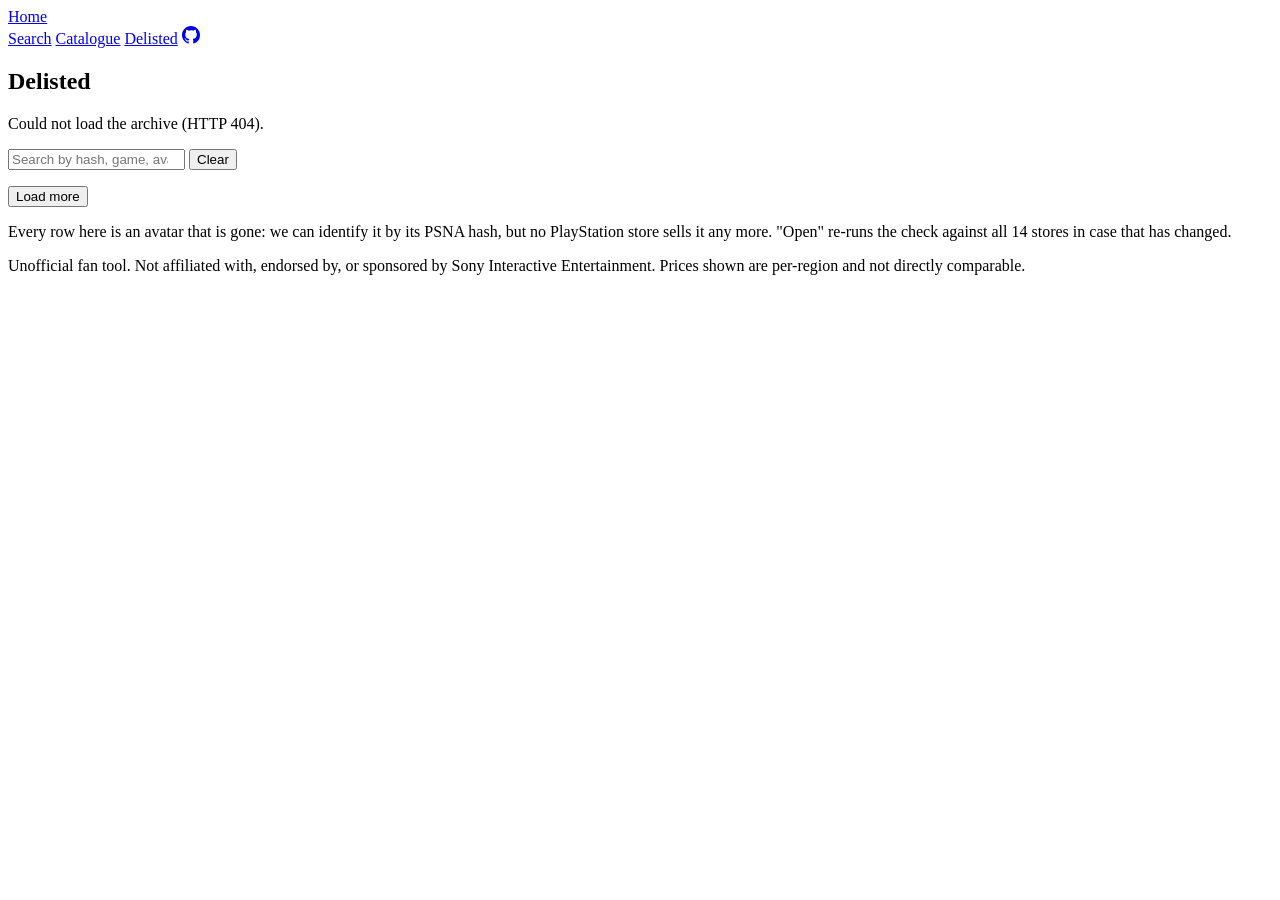
==== site/archive.html @ 4aa4ef2d "Merge branch 'fix/bug-fixes' into main" ====
<!doctype html>
<html lang="en" data-theme="psn">
  <head>
    <meta charset="utf-8" />
    <meta name="viewport" content="width=device-width, initial-scale=1" />
    <title>Delisted avatars — PS3 Avatars</title>
    <meta name="description" content="PSNA hashes that resolve to a product ID but are no longer sold in any PlayStation store." />
    <link rel="preconnect" href="https://store.playstation.com" crossorigin />
    <link rel="preconnect" href="https://commerce1.api.np.km.playstation.net" crossorigin />
    <link rel="dns-prefetch" href="https://apollo2.dl.playstation.net" />
    <link rel="stylesheet" href="styles.css?v=__V__" />
    <link rel="icon" href="data:image/svg+xml,<svg xmlns='http://www.w3.org/2000/svg' viewBox='0 0 100 100'><text y='.9em' font-size='90'>🎮</text></svg>" />
  </head>
  <body class="min-h-dvh bg-base-100 font-sans text-base-content antialiased">
    <header class="sticky top-0 z-30 border-b border-white/5 bg-black/75 backdrop-blur">
      <div class="mx-auto flex max-w-6xl items-center gap-3 px-4 py-2.5">
        <a class="btn btn-ghost btn-sm inline-flex shrink-0 items-center justify-center px-1.5 pt-[3px] font-display text-[11px] leading-none tracking-wide sm:px-3 sm:text-[13px]" href="./">Home</a>
        <nav class="ml-auto flex min-w-0 items-center gap-0.5 overflow-x-auto" aria-label="Sections">

          <a class="btn btn-ghost btn-sm inline-flex shrink-0 items-center justify-center px-1.5 pt-[3px] font-display text-[11px] leading-none tracking-wide sm:px-3 sm:text-[13px]" href="search.html">Search</a>
          <a class="btn btn-ghost btn-sm inline-flex shrink-0 items-center justify-center px-1.5 pt-[3px] font-display text-[11px] leading-none tracking-wide sm:px-3 sm:text-[13px]" href="catalog.html">Catalogue</a>
          <a class="btn btn-ghost btn-sm inline-flex shrink-0 items-center justify-center px-1.5 pt-[3px] font-display text-[11px] leading-none tracking-wide sm:px-3 sm:text-[13px] btn-active" href="archive.html">Delisted</a>
          <a class="btn btn-ghost btn-sm btn-circle" href="https://github.com/virlwing/psn-avatar-cart" target="_blank" rel="noopener noreferrer" aria-label="Source code on GitHub">
            <svg viewBox="0 0 16 16" width="18" height="18" aria-hidden="true"><path fill="currentColor" d="M8 0C3.58 0 0 3.58 0 8c0 3.54 2.29 6.53 5.47 7.59.4.07.55-.17.55-.38 0-.19-.01-.82-.01-1.49-2.01.37-2.53-.49-2.69-.94-.09-.23-.48-.94-.82-1.13-.28-.15-.68-.52-.01-.53.63-.01 1.08.58 1.23.82.72 1.21 1.87.87 2.33.66.07-.52.28-.87.51-1.07-1.78-.2-3.64-.89-3.64-3.95 0-.87.31-1.59.82-2.15-.08-.2-.36-1.02.08-2.12 0 0 .67-.21 2.2.82a7.4 7.4 0 0 1 2-.27c.68 0 1.36.09 2 .27 1.53-1.04 2.2-.82 2.2-.82.44 1.1.16 1.92.08 2.12.51.56.82 1.27.82 2.15 0 3.07-1.87 3.75-3.65 3.95.29.25.54.73.54 1.48 0 1.07-.01 1.93-.01 2.2 0 .21.15.46.55.38A8.01 8.01 0 0 0 16 8c0-4.42-3.58-8-8-8Z"/></svg>
          </a>
        </nav>
      </div>
    </header>

    <main id="app" class="mx-auto flex max-w-6xl flex-col gap-5 px-4 pb-16 pt-8">
      <section class="flex flex-col gap-2">
        <h1 class="font-display text-4xl leading-none">Delisted</h1>
        <p id="lede" class="text-sm text-base-content/65">Loading…</p>
      </section>

      <section class="card border border-white/5 bg-base-200 shadow-xl">
        <div class="card-body gap-3">
          <div class="flex flex-col gap-2 sm:flex-row">
            <input id="q" type="search" placeholder="Search by hash, game, avatar name or SKU…" autocomplete="off" spellcheck="false"
                   class="input input-bordered w-full text-sm" />
            <button id="clear" class="btn btn-ghost" type="button">Clear</button>
          </div>
          <div id="filters" class="flex flex-wrap gap-1" role="group" aria-label="Filter"></div>
          <p id="count" class="text-xs text-base-content/55"></p>
        </div>
      </section>

      <section id="results" class="grid grid-cols-1 gap-3 sm:grid-cols-2 lg:grid-cols-3" aria-live="polite"></section>

      <div class="flex justify-center">
        <button id="more" class="btn btn-ghost hidden" type="button">Load more</button>
      </div>

      <footer class="flex flex-col gap-2 border-t border-white/5 pt-6 text-xs leading-relaxed text-base-content/45">
        <p>
          Every row here is an avatar that is gone: we can identify it by its PSNA hash, but no PlayStation
          store sells it any more. "Open" re-runs the check against all 14 stores in case that has changed.
        </p>
        <p>
          Unofficial fan tool. Not affiliated with, endorsed by, or sponsored by Sony Interactive
          Entertainment. Prices shown are per-region and not directly comparable.
        </p>
      </footer>
    </main>
    <script type="module" src="js/archive.js?v=__V__"></script>
  </body>
</html>
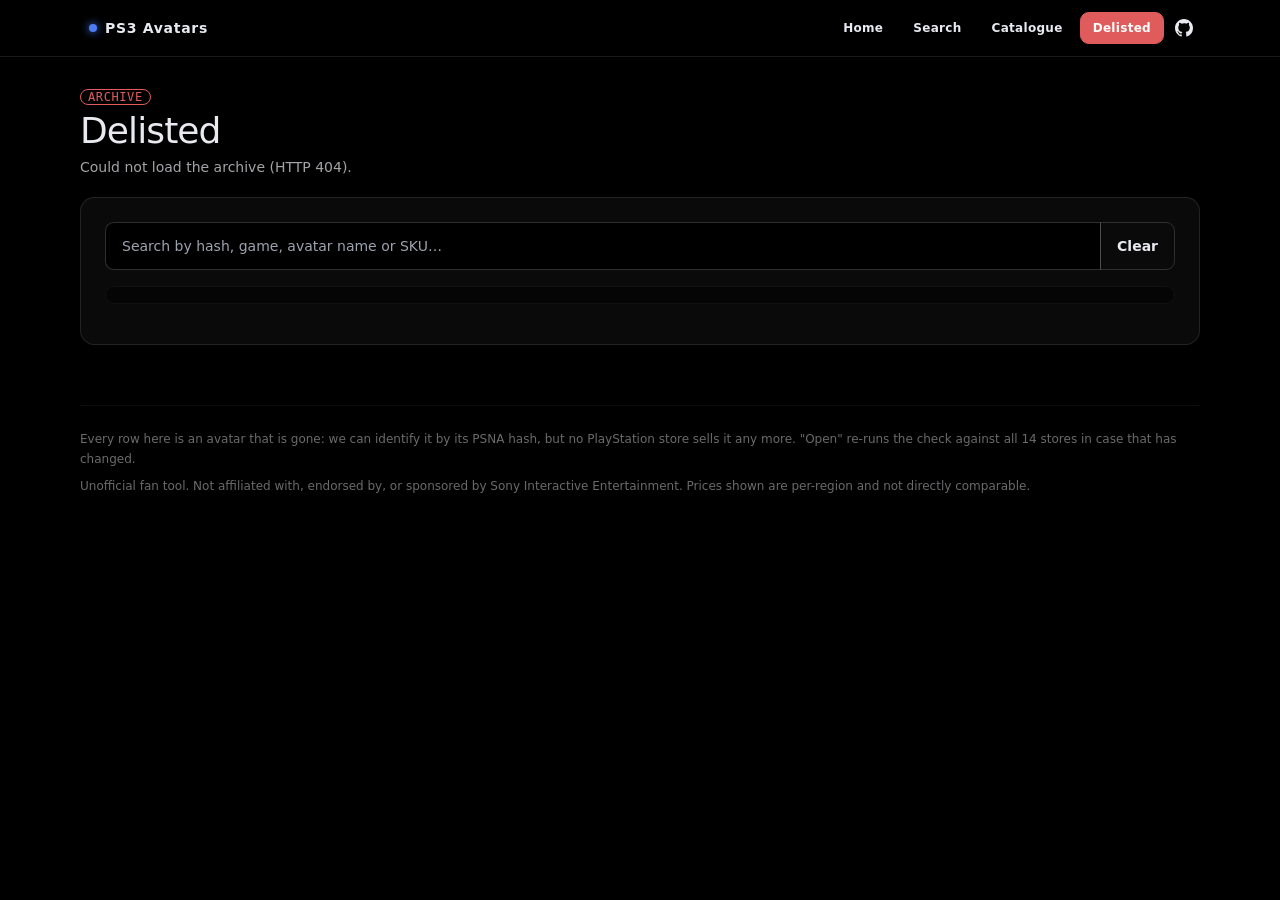
==== commit f29dda83: "Merge branch 'ui/daisyui-revamp' into main" ====
--- a/site/archive.html
+++ b/site/archive.html
@@ -11,15 +11,20 @@
     <link rel="stylesheet" href="styles.css?v=__V__" />
     <link rel="icon" href="data:image/svg+xml,<svg xmlns='http://www.w3.org/2000/svg' viewBox='0 0 100 100'><text y='.9em' font-size='90'>🎮</text></svg>" />
   </head>
-  <body class="min-h-dvh bg-base-100 font-sans text-base-content antialiased">
-    <header class="sticky top-0 z-30 border-b border-white/5 bg-black/75 backdrop-blur">
-      <div class="mx-auto flex max-w-6xl items-center gap-3 px-4 py-2.5">
-        <a class="btn btn-ghost btn-sm inline-flex shrink-0 items-center justify-center px-1.5 pt-[3px] font-display text-[11px] leading-none tracking-wide sm:px-3 sm:text-[13px]" href="./">Home</a>
-        <nav class="ml-auto flex min-w-0 items-center gap-0.5 overflow-x-auto" aria-label="Sections">
-
-          <a class="btn btn-ghost btn-sm inline-flex shrink-0 items-center justify-center px-1.5 pt-[3px] font-display text-[11px] leading-none tracking-wide sm:px-3 sm:text-[13px]" href="search.html">Search</a>
-          <a class="btn btn-ghost btn-sm inline-flex shrink-0 items-center justify-center px-1.5 pt-[3px] font-display text-[11px] leading-none tracking-wide sm:px-3 sm:text-[13px]" href="catalog.html">Catalogue</a>
-          <a class="btn btn-ghost btn-sm inline-flex shrink-0 items-center justify-center px-1.5 pt-[3px] font-display text-[11px] leading-none tracking-wide sm:px-3 sm:text-[13px] btn-active" href="archive.html">Delisted</a>
+  <body class="min-h-dvh bg-base-100 font-sans text-base-content antialiased selection:bg-primary/30 selection:text-white">
+    <header class="sticky top-0 z-30 border-b border-white/10 bg-base-100/80 backdrop-blur-md">
+      <div class="navbar mx-auto min-h-14 max-w-6xl px-4">
+        <div class="navbar-start gap-2">
+          <a class="btn btn-ghost btn-sm gap-2 px-2 font-display text-xs tracking-wider sm:text-sm" href="./">
+            <span class="inline-block h-2 w-2 rounded-full bg-primary shadow-[0_0_8px_#4b7bf5]"></span>
+            PS3 Avatars
+          </a>
+        </div>
+        <nav class="navbar-end gap-1" aria-label="Sections">
+          <a class="btn btn-ghost btn-sm font-display text-[11px] tracking-wide sm:text-xs" href="./">Home</a>
+          <a class="btn btn-ghost btn-sm font-display text-[11px] tracking-wide sm:text-xs" href="search.html">Search</a>
+          <a class="btn btn-ghost btn-sm font-display text-[11px] tracking-wide sm:text-xs" href="catalog.html">Catalogue</a>
+          <a class="btn btn-error btn-sm font-display text-[11px] tracking-wide sm:text-xs" href="archive.html">Delisted</a>
           <a class="btn btn-ghost btn-sm btn-circle" href="https://github.com/virlwing/psn-avatar-cart" target="_blank" rel="noopener noreferrer" aria-label="Source code on GitHub">
             <svg viewBox="0 0 16 16" width="18" height="18" aria-hidden="true"><path fill="currentColor" d="M8 0C3.58 0 0 3.58 0 8c0 3.54 2.29 6.53 5.47 7.59.4.07.55-.17.55-.38 0-.19-.01-.82-.01-1.49-2.01.37-2.53-.49-2.69-.94-.09-.23-.48-.94-.82-1.13-.28-.15-.68-.52-.01-.53.63-.01 1.08.58 1.23.82.72 1.21 1.87.87 2.33.66.07-.52.28-.87.51-1.07-1.78-.2-3.64-.89-3.64-3.95 0-.87.31-1.59.82-2.15-.08-.2-.36-1.02.08-2.12 0 0 .67-.21 2.2.82a7.4 7.4 0 0 1 2-.27c.68 0 1.36.09 2 .27 1.53-1.04 2.2-.82 2.2-.82.44 1.1.16 1.92.08 2.12.51.56.82 1.27.82 2.15 0 3.07-1.87 3.75-3.65 3.95.29.25.54.73.54 1.48 0 1.07-.01 1.93-.01 2.2 0 .21.15.46.55.38A8.01 8.01 0 0 0 16 8c0-4.42-3.58-8-8-8Z"/></svg>
           </a>
@@ -29,26 +34,27 @@
 
     <main id="app" class="mx-auto flex max-w-6xl flex-col gap-5 px-4 pb-16 pt-8">
       <section class="flex flex-col gap-2">
-        <h1 class="font-display text-4xl leading-none">Delisted</h1>
-        <p id="lede" class="text-sm text-base-content/65">Loading…</p>
+        <span class="badge badge-error badge-outline badge-sm w-fit font-mono uppercase tracking-wider">Archive</span>
+        <h1 class="font-display text-4xl leading-none tracking-tight">Delisted</h1>
+        <p id="lede" class="text-sm text-base-content/70">Loading…</p>
       </section>
 
-      <section class="card border border-white/5 bg-base-200 shadow-xl">
-        <div class="card-body gap-3">
-          <div class="flex flex-col gap-2 sm:flex-row">
+      <section class="card border border-white/10 bg-base-200 shadow-2xl">
+        <div class="card-body gap-4 p-5 sm:p-6">
+          <div class="join w-full">
             <input id="q" type="search" placeholder="Search by hash, game, avatar name or SKU…" autocomplete="off" spellcheck="false"
-                   class="input input-bordered w-full text-sm" />
-            <button id="clear" class="btn btn-ghost" type="button">Clear</button>
+                   class="input input-bordered join-item w-full bg-base-100 text-sm focus:input-primary" />
+            <button id="clear" class="btn btn-outline join-item border-white/15" type="button">Clear</button>
           </div>
-          <div id="filters" class="flex flex-wrap gap-1" role="group" aria-label="Filter"></div>
-          <p id="count" class="text-xs text-base-content/55"></p>
+          <div id="filters" class="flex flex-wrap gap-1.5 rounded-box border border-white/5 bg-base-100/50 p-2" role="group" aria-label="Filter"></div>
+          <p id="count" class="text-xs font-mono text-base-content/60"></p>
         </div>
       </section>
 
       <section id="results" class="grid grid-cols-1 gap-3 sm:grid-cols-2 lg:grid-cols-3" aria-live="polite"></section>
 
       <div class="flex justify-center">
-        <button id="more" class="btn btn-ghost hidden" type="button">Load more</button>
+        <button id="more" class="btn btn-outline btn-primary btn-sm hidden" type="button">Load more</button>
       </div>
 
       <footer class="flex flex-col gap-2 border-t border-white/5 pt-6 text-xs leading-relaxed text-base-content/45">
--- a/site/styles.css
+++ b/site/styles.css
@@ -0,0 +1,3 @@
+@font-face{font-family:Homoarakhn;src:url(fonts/homoarakhn.ttf) format("truetype");font-weight:400;font-style:normal;font-display:swap}@font-face{font-family:Orbitron;src:url(fonts/orbitron.woff2) format("woff2");font-weight:400 900;font-style:normal;font-display:swap}*,:after,:before{--tw-border-spacing-x:0;--tw-border-spacing-y:0;--tw-translate-x:0;--tw-translate-y:0;--tw-rotate:0;--tw-skew-x:0;--tw-skew-y:0;--tw-scale-x:1;--tw-scale-y:1;--tw-pan-x: ;--tw-pan-y: ;--tw-pinch-zoom: ;--tw-scroll-snap-strictness:proximity;--tw-gradient-from-position: ;--tw-gradient-via-position: ;--tw-gradient-to-position: ;--tw-ordinal: ;--tw-slashed-zero: ;--tw-numeric-figure: ;--tw-numeric-spacing: ;--tw-numeric-fraction: ;--tw-ring-inset: ;--tw-ring-offset-width:0px;--tw-ring-offset-color:#fff;--tw-ring-color:rgba(59,130,246,.5);--tw-ring-offset-shadow:0 0 #0000;--tw-ring-shadow:0 0 #0000;--tw-shadow:0 0 #0000;--tw-shadow-colored:0 0 #0000;--tw-blur: ;--tw-brightness: ;--tw-contrast: ;--tw-grayscale: ;--tw-hue-rotate: ;--tw-invert: ;--tw-saturate: ;--tw-sepia: ;--tw-drop-shadow: ;--tw-backdrop-blur: ;--tw-backdrop-brightness: ;--tw-backdrop-contrast: ;--tw-backdrop-grayscale: ;--tw-backdrop-hue-rotate: ;--tw-backdrop-invert: ;--tw-backdrop-opacity: ;--tw-backdrop-saturate: ;--tw-backdrop-sepia: ;--tw-contain-size: ;--tw-contain-layout: ;--tw-contain-paint: ;--tw-contain-style: }::backdrop{--tw-border-spacing-x:0;--tw-border-spacing-y:0;--tw-translate-x:0;--tw-translate-y:0;--tw-rotate:0;--tw-skew-x:0;--tw-skew-y:0;--tw-scale-x:1;--tw-scale-y:1;--tw-pan-x: ;--tw-pan-y: ;--tw-pinch-zoom: ;--tw-scroll-snap-strictness:proximity;--tw-gradient-from-position: ;--tw-gradient-via-position: ;--tw-gradient-to-position: ;--tw-ordinal: ;--tw-slashed-zero: ;--tw-numeric-figure: ;--tw-numeric-spacing: ;--tw-numeric-fraction: ;--tw-ring-inset: ;--tw-ring-offset-width:0px;--tw-ring-offset-color:#fff;--tw-ring-color:rgba(59,130,246,.5);--tw-ring-offset-shadow:0 0 #0000;--tw-ring-shadow:0 0 #0000;--tw-shadow:0 0 #0000;--tw-shadow-colored:0 0 #0000;--tw-blur: ;--tw-brightness: ;--tw-contrast: ;--tw-grayscale: ;--tw-hue-rotate: ;--tw-invert: ;--tw-saturate: ;--tw-sepia: ;--tw-drop-shadow: ;--tw-backdrop-blur: ;--tw-backdrop-brightness: ;--tw-backdrop-contrast: ;--tw-backdrop-grayscale: ;--tw-backdrop-hue-rotate: ;--tw-backdrop-invert: ;--tw-backdrop-opacity: ;--tw-backdrop-saturate: ;--tw-backdrop-sepia: ;--tw-contain-size: ;--tw-contain-layout: ;--tw-contain-paint: ;--tw-contain-style: }
+
+/*! tailwindcss v3.4.19 | MIT License | https://tailwindcss.com*/*,:after,:before{box-sizing:border-box;border:0 solid #e5e7eb}:after,:before{--tw-content:""}:host,html{line-height:1.5;-webkit-text-size-adjust:100%;-moz-tab-size:4;-o-tab-size:4;tab-size:4;font-family:-apple-system,BlinkMacSystemFont,Segoe UI,system-ui,sans-serif;font-feature-settings:normal;font-variation-settings:normal;-webkit-tap-highlight-color:transparent}body{margin:0;line-height:inherit}hr{height:0;color:inherit;border-top-width:1px}abbr:where([title]){-webkit-text-decoration:underline dotted;text-decoration:underline dotted}h1,h2,h3,h4,h5,h6{font-size:inherit;font-weight:inherit}a{color:inherit;text-decoration:inherit}b,strong{font-weight:bolder}code,kbd,pre,samp{font-family:ui-monospace,SF Mono,Menlo,Consolas,monospace;font-feature-settings:normal;font-variation-settings:normal;font-size:1em}small{font-size:80%}sub,sup{font-size:75%;line-height:0;position:relative;vertical-align:baseline}sub{bottom:-.25em}sup{top:-.5em}table{text-indent:0;border-color:inherit;border-collapse:collapse}button,input,optgroup,select,textarea{font-family:inherit;font-feature-settings:inherit;font-variation-settings:inherit;font-size:100%;font-weight:inherit;line-height:inherit;letter-spacing:inherit;color:inherit;margin:0;padding:0}button,select{text-transform:none}button,input:where([type=button]),input:where([type=reset]),input:where([type=submit]){-webkit-appearance:button;background-color:transparent;background-image:none}:-moz-focusring{outline:auto}:-moz-ui-invalid{box-shadow:none}progress{vertical-align:baseline}::-webkit-inner-spin-button,::-webkit-outer-spin-button{height:auto}[type=search]{-webkit-appearance:textfield;outline-offset:-2px}::-webkit-search-decoration{-webkit-appearance:none}::-webkit-file-upload-button{-webkit-appearance:button;font:inherit}summary{display:list-item}blockquote,dd,dl,figure,h1,h2,h3,h4,h5,h6,hr,p,pre{margin:0}fieldset{margin:0}fieldset,legend{padding:0}menu,ol,ul{list-style:none;margin:0;padding:0}dialog{padding:0}textarea{resize:vertical}input::-moz-placeholder,textarea::-moz-placeholder{opacity:1;color:#9ca3af}input::placeholder,textarea::placeholder{opacity:1;color:#9ca3af}[role=button],button{cursor:pointer}:disabled{cursor:default}audio,canvas,embed,iframe,img,object,svg,video{display:block;vertical-align:middle}img,video{max-width:100%;height:auto}[hidden]:where(:not([hidden=until-found])){display:none}:root,[data-theme]{background-color:var(--fallback-b1,oklch(var(--b1)/1));color:var(--fallback-bc,oklch(var(--bc)/1))}@supports not (color:oklch(0% 0 0)){:root{color-scheme:light;--fallback-p:#491eff;--fallback-pc:#d4dbff;--fallback-s:#ff41c7;--fallback-sc:#fff9fc;--fallback-a:#00cfbd;--fallback-ac:#00100d;--fallback-n:#2b3440;--fallback-nc:#d7dde4;--fallback-b1:#fff;--fallback-b2:#e5e6e6;--fallback-b3:#e5e6e6;--fallback-bc:#1f2937;--fallback-in:#00b3f0;--fallback-inc:#000;--fallback-su:#00ca92;--fallback-suc:#000;--fallback-wa:#ffc22d;--fallback-wac:#000;--fallback-er:#ff6f70;--fallback-erc:#000}@media (prefers-color-scheme:dark){:root{color-scheme:dark;--fallback-p:#7582ff;--fallback-pc:#050617;--fallback-s:#ff71cf;--fallback-sc:#190211;--fallback-a:#00c7b5;--fallback-ac:#000e0c;--fallback-n:#2a323c;--fallback-nc:#a6adbb;--fallback-b1:#1d232a;--fallback-b2:#191e24;--fallback-b3:#15191e;--fallback-bc:#a6adbb;--fallback-in:#00b3f0;--fallback-inc:#000;--fallback-su:#00ca92;--fallback-suc:#000;--fallback-wa:#ffc22d;--fallback-wac:#000;--fallback-er:#ff6f70;--fallback-erc:#000}}}html{-webkit-tap-highlight-color:transparent}*{scrollbar-color:color-mix(in oklch,currentColor 35%,transparent) transparent}:hover{scrollbar-color:color-mix(in oklch,currentColor 60%,transparent) transparent}:root{color-scheme:dark;--animation-input:.2s;--btn-focus-scale:0.95;--tab-border:1px;--b1:0% 0 0;--b2:14.5249% 0.002132 286.13134;--b3:20.0874% 0.008119 274.502992;--bc:93.7243% 0.008351 271.325306;--p:61.4284% 0.190243 265.088087;--pc:100% 0 0;--s:75.6085% 0.134728 76.325905;--sc:18.8596% 0.027762 79.799161;--a:72.3152% 0.1429 265.380966;--ac:13.4851% 0.019297 264.32384;--n:21.5013% 0.016051 273.989794;--nc:84.2304% 0.015873 269.958049;--in:61.4284% 0.190243 265.088087;--inc:100% 0 0;--su:80.0349% 0.18206 151.711031;--suc:17.621% 0.033579 154.804385;--wa:75.6085% 0.134728 76.325905;--wac:18.8596% 0.027762 79.799161;--er:64.3645% 0.165614 22.920631;--erc:100% 0 0;--rounded-box:0.9rem;--rounded-btn:0.55rem;--rounded-badge:999px;--animation-btn:0.15s;--btn-text-case:none;--border-btn:1px;--tab-radius:0.5rem}.container{width:100%}@media (min-width:640px){.container{max-width:640px}}@media (min-width:768px){.container{max-width:768px}}@media (min-width:1024px){.container{max-width:1024px}}@media (min-width:1280px){.container{max-width:1280px}}@media (min-width:1536px){.container{max-width:1536px}}.alert{display:grid;width:100%;grid-auto-flow:row;align-content:flex-start;align-items:center;justify-items:center;gap:1rem;text-align:center;border-radius:var(--rounded-box,1rem);border-width:1px;--tw-border-opacity:1;border-color:var(--fallback-b2,oklch(var(--b2)/var(--tw-border-opacity)));padding:1rem;--tw-text-opacity:1;color:var(--fallback-bc,oklch(var(--bc)/var(--tw-text-opacity)));--alert-bg:var(--fallback-b2,oklch(var(--b2)/1));--alert-bg-mix:var(--fallback-b1,oklch(var(--b1)/1));background-color:var(--alert-bg)}@media (min-width:640px){.alert{grid-auto-flow:column;grid-template-columns:auto minmax(auto,1fr);justify-items:start;text-align:start}}.avatar{position:relative;display:inline-flex}.avatar>div{display:block;aspect-ratio:1/1;overflow:hidden}.avatar img{height:100%;width:100%;-o-object-fit:cover;object-fit:cover}.avatar.placeholder>div{display:flex;align-items:center;justify-content:center}.badge{display:inline-flex;align-items:center;justify-content:center;transition-property:color,background-color,border-color,text-decoration-color,fill,stroke,opacity,box-shadow,transform,filter,-webkit-backdrop-filter;transition-property:color,background-color,border-color,text-decoration-color,fill,stroke,opacity,box-shadow,transform,filter,backdrop-filter;transition-property:color,background-color,border-color,text-decoration-color,fill,stroke,opacity,box-shadow,transform,filter,backdrop-filter,-webkit-backdrop-filter;transition-timing-function:cubic-bezier(.4,0,.2,1);transition-timing-function:cubic-bezier(0,0,.2,1);transition-duration:.2s;height:1.25rem;font-size:.875rem;line-height:1.25rem;width:-moz-fit-content;width:fit-content;padding-left:.563rem;padding-right:.563rem;border-radius:var(--rounded-badge,1.9rem);border-width:1px;--tw-border-opacity:1;border-color:var(--fallback-b2,oklch(var(--b2)/var(--tw-border-opacity)));--tw-bg-opacity:1;background-color:var(--fallback-b1,oklch(var(--b1)/var(--tw-bg-opacity)));--tw-text-opacity:1;color:var(--fallback-bc,oklch(var(--bc)/var(--tw-text-opacity)))}@media (hover:hover){.link-hover:hover{text-decoration-line:underline}.label a:hover{--tw-text-opacity:1;color:var(--fallback-bc,oklch(var(--bc)/var(--tw-text-opacity)))}.table tr.hover:hover,.table tr.hover:nth-child(2n):hover{--tw-bg-opacity:1;background-color:var(--fallback-b2,oklch(var(--b2)/var(--tw-bg-opacity)))}.table-zebra tr.hover:hover,.table-zebra tr.hover:nth-child(2n):hover{--tw-bg-opacity:1;background-color:var(--fallback-b3,oklch(var(--b3)/var(--tw-bg-opacity)))}}.btn{display:inline-flex;height:3rem;min-height:3rem;flex-shrink:0;cursor:pointer;-webkit-user-select:none;-moz-user-select:none;user-select:none;flex-wrap:wrap;align-items:center;justify-content:center;border-radius:var(--rounded-btn,.5rem);border-color:transparent;border-color:oklch(var(--btn-color,var(--b2))/var(--tw-border-opacity));padding-left:1rem;padding-right:1rem;text-align:center;font-size:.875rem;line-height:1em;gap:.5rem;font-weight:600;text-decoration-line:none;transition-duration:.2s;transition-timing-function:cubic-bezier(0,0,.2,1);border-width:var(--border-btn,1px);transition-property:color,background-color,border-color,opacity,box-shadow,transform;--tw-text-opacity:1;color:var(--fallback-bc,oklch(var(--bc)/var(--tw-text-opacity)));--tw-shadow:0 1px 2px 0 rgba(0,0,0,.05);--tw-shadow-colored:0 1px 2px 0 var(--tw-shadow-color);box-shadow:var(--tw-ring-offset-shadow,0 0 #0000),var(--tw-ring-shadow,0 0 #0000),var(--tw-shadow);outline-color:var(--fallback-bc,oklch(var(--bc)/1));background-color:oklch(var(--btn-color,var(--b2))/var(--tw-bg-opacity));--tw-bg-opacity:1;--tw-border-opacity:1}.btn-disabled,.btn:disabled,.btn[disabled]{pointer-events:none}.btn-circle{height:3rem;width:3rem;border-radius:9999px;padding:0}:where(.btn:is(input[type=checkbox])),:where(.btn:is(input[type=radio])){width:auto;-webkit-appearance:none;-moz-appearance:none;appearance:none}.btn:is(input[type=checkbox]):after,.btn:is(input[type=radio]):after{--tw-content:attr(aria-label);content:var(--tw-content)}.card{position:relative;display:flex;flex-direction:column;border-radius:var(--rounded-box,1rem)}.card:focus{outline:2px solid transparent;outline-offset:2px}.card-body{display:flex;flex:1 1 auto;flex-direction:column;padding:var(--padding-card,2rem);gap:.5rem}.card-body :where(p){flex-grow:1}.card-actions{display:flex;flex-wrap:wrap;align-items:flex-start;gap:.5rem}.card figure{display:flex;align-items:center;justify-content:center}.card.image-full{display:grid}.card.image-full:before{position:relative;content:"";z-index:10;border-radius:var(--rounded-box,1rem);--tw-bg-opacity:1;background-color:var(--fallback-n,oklch(var(--n)/var(--tw-bg-opacity)));opacity:.75}.card.image-full:before,.card.image-full>*{grid-column-start:1;grid-row-start:1}.card.image-full>figure img{height:100%;-o-object-fit:cover;object-fit:cover}.card.image-full>.card-body{position:relative;z-index:20;--tw-text-opacity:1;color:var(--fallback-nc,oklch(var(--nc)/var(--tw-text-opacity)))}:root .countdown{line-height:1em}.countdown{display:inline-flex}.countdown>*{height:1em;display:inline-block;overflow-y:hidden}.countdown>:before{position:relative;content:"00\A 01\A 02\A 03\A 04\A 05\A 06\A 07\A 08\A 09\A 10\A 11\A 12\A 13\A 14\A 15\A 16\A 17\A 18\A 19\A 20\A 21\A 22\A 23\A 24\A 25\A 26\A 27\A 28\A 29\A 30\A 31\A 32\A 33\A 34\A 35\A 36\A 37\A 38\A 39\A 40\A 41\A 42\A 43\A 44\A 45\A 46\A 47\A 48\A 49\A 50\A 51\A 52\A 53\A 54\A 55\A 56\A 57\A 58\A 59\A 60\A 61\A 62\A 63\A 64\A 65\A 66\A 67\A 68\A 69\A 70\A 71\A 72\A 73\A 74\A 75\A 76\A 77\A 78\A 79\A 80\A 81\A 82\A 83\A 84\A 85\A 86\A 87\A 88\A 89\A 90\A 91\A 92\A 93\A 94\A 95\A 96\A 97\A 98\A 99\A";white-space:pre;top:calc(var(--value)*-1em);text-align:center;transition:all 1s cubic-bezier(1,0,0,1)}.divider{display:flex;flex-direction:row;align-items:center;align-self:stretch;margin-top:1rem;margin-bottom:1rem;height:1rem;white-space:nowrap}.divider:after,.divider:before{height:.125rem;width:100%;flex-grow:1;--tw-content:"";content:var(--tw-content);background-color:var(--fallback-bc,oklch(var(--bc)/.1))}@media (hover:hover){.btm-nav>.disabled:hover,.btm-nav>[disabled]:hover{pointer-events:none;--tw-border-opacity:0;background-color:var(--fallback-n,oklch(var(--n)/var(--tw-bg-opacity)));--tw-bg-opacity:0.1;color:var(--fallback-bc,oklch(var(--bc)/var(--tw-text-opacity)));--tw-text-opacity:0.2}.btn:hover{--tw-border-opacity:1;border-color:var(--fallback-b3,oklch(var(--b3)/var(--tw-border-opacity)));--tw-bg-opacity:1;background-color:var(--fallback-b3,oklch(var(--b3)/var(--tw-bg-opacity)))}@supports (color:color-mix(in oklab,black,black)){.btn:hover{background-color:color-mix(in oklab,oklch(var(--btn-color,var(--b2))/var(--tw-bg-opacity,1)) 90%,#000);border-color:color-mix(in oklab,oklch(var(--btn-color,var(--b2))/var(--tw-border-opacity,1)) 90%,#000)}}@supports not (color:oklch(0% 0 0)){.btn:hover{background-color:var(--btn-color,var(--fallback-b2));border-color:var(--btn-color,var(--fallback-b2))}}.btn.glass:hover{--glass-opacity:25%;--glass-border-opacity:15%}.btn-ghost:hover{border-color:transparent}@supports (color:oklch(0% 0 0)){.btn-ghost:hover{background-color:var(--fallback-bc,oklch(var(--bc)/.2))}}.btn-outline:hover{--tw-border-opacity:1;border-color:var(--fallback-bc,oklch(var(--bc)/var(--tw-border-opacity)));--tw-bg-opacity:1;background-color:var(--fallback-bc,oklch(var(--bc)/var(--tw-bg-opacity)));--tw-text-opacity:1;color:var(--fallback-b1,oklch(var(--b1)/var(--tw-text-opacity)))}.btn-outline.btn-primary:hover{--tw-text-opacity:1;color:var(--fallback-pc,oklch(var(--pc)/var(--tw-text-opacity)))}@supports (color:color-mix(in oklab,black,black)){.btn-outline.btn-primary:hover{background-color:color-mix(in oklab,var(--fallback-p,oklch(var(--p)/1)) 90%,#000);border-color:color-mix(in oklab,var(--fallback-p,oklch(var(--p)/1)) 90%,#000)}}.btn-outline.btn-secondary:hover{--tw-text-opacity:1;color:var(--fallback-sc,oklch(var(--sc)/var(--tw-text-opacity)))}@supports (color:color-mix(in oklab,black,black)){.btn-outline.btn-secondary:hover{background-color:color-mix(in oklab,var(--fallback-s,oklch(var(--s)/1)) 90%,#000);border-color:color-mix(in oklab,var(--fallback-s,oklch(var(--s)/1)) 90%,#000)}}.btn-outline.btn-accent:hover{--tw-text-opacity:1;color:var(--fallback-ac,oklch(var(--ac)/var(--tw-text-opacity)))}@supports (color:color-mix(in oklab,black,black)){.btn-outline.btn-accent:hover{background-color:color-mix(in oklab,var(--fallback-a,oklch(var(--a)/1)) 90%,#000);border-color:color-mix(in oklab,var(--fallback-a,oklch(var(--a)/1)) 90%,#000)}}.btn-outline.btn-success:hover{--tw-text-opacity:1;color:var(--fallback-suc,oklch(var(--suc)/var(--tw-text-opacity)))}@supports (color:color-mix(in oklab,black,black)){.btn-outline.btn-success:hover{background-color:color-mix(in oklab,var(--fallback-su,oklch(var(--su)/1)) 90%,#000);border-color:color-mix(in oklab,var(--fallback-su,oklch(var(--su)/1)) 90%,#000)}}.btn-outline.btn-info:hover{--tw-text-opacity:1;color:var(--fallback-inc,oklch(var(--inc)/var(--tw-text-opacity)))}@supports (color:color-mix(in oklab,black,black)){.btn-outline.btn-info:hover{background-color:color-mix(in oklab,var(--fallback-in,oklch(var(--in)/1)) 90%,#000);border-color:color-mix(in oklab,var(--fallback-in,oklch(var(--in)/1)) 90%,#000)}}.btn-outline.btn-warning:hover{--tw-text-opacity:1;color:var(--fallback-wac,oklch(var(--wac)/var(--tw-text-opacity)))}@supports (color:color-mix(in oklab,black,black)){.btn-outline.btn-warning:hover{background-color:color-mix(in oklab,var(--fallback-wa,oklch(var(--wa)/1)) 90%,#000);border-color:color-mix(in oklab,var(--fallback-wa,oklch(var(--wa)/1)) 90%,#000)}}.btn-outline.btn-error:hover{--tw-text-opacity:1;color:var(--fallback-erc,oklch(var(--erc)/var(--tw-text-opacity)))}@supports (color:color-mix(in oklab,black,black)){.btn-outline.btn-error:hover{background-color:color-mix(in oklab,var(--fallback-er,oklch(var(--er)/1)) 90%,#000);border-color:color-mix(in oklab,var(--fallback-er,oklch(var(--er)/1)) 90%,#000)}}.btn-disabled:hover,.btn:disabled:hover,.btn[disabled]:hover{--tw-border-opacity:0;background-color:var(--fallback-n,oklch(var(--n)/var(--tw-bg-opacity)));--tw-bg-opacity:0.2;color:var(--fallback-bc,oklch(var(--bc)/var(--tw-text-opacity)));--tw-text-opacity:0.2}@supports (color:color-mix(in oklab,black,black)){.btn:is(input[type=checkbox]:checked):hover,.btn:is(input[type=radio]:checked):hover{background-color:color-mix(in oklab,var(--fallback-p,oklch(var(--p)/1)) 90%,#000);border-color:color-mix(in oklab,var(--fallback-p,oklch(var(--p)/1)) 90%,#000)}}}.footer{width:100%;grid-auto-flow:row;-moz-column-gap:1rem;column-gap:1rem;row-gap:2.5rem;font-size:.875rem;line-height:1.25rem}.footer,.footer>*{display:grid;place-items:start}.footer>*{gap:.5rem}@media (min-width:48rem){.footer{grid-auto-flow:column}.footer-center{grid-auto-flow:row dense}}.label{display:flex;-webkit-user-select:none;-moz-user-select:none;user-select:none;align-items:center;justify-content:space-between;padding:.5rem .25rem}.\!input{flex-shrink:1!important;-webkit-appearance:none!important;-moz-appearance:none!important;appearance:none!important;height:3rem!important;padding-left:1rem!important;padding-right:1rem!important;font-size:1rem!important;line-height:2!important;line-height:1.5rem!important;border-radius:var(--rounded-btn,.5rem)!important;border-width:1px!important;border-color:transparent!important;--tw-bg-opacity:1!important;background-color:var(--fallback-b1,oklch(var(--b1)/var(--tw-bg-opacity)))!important}.input{flex-shrink:1;-webkit-appearance:none;-moz-appearance:none;appearance:none;height:3rem;padding-left:1rem;padding-right:1rem;font-size:1rem;line-height:2;line-height:1.5rem;border-radius:var(--rounded-btn,.5rem);border-width:1px;border-color:transparent;--tw-bg-opacity:1;background-color:var(--fallback-b1,oklch(var(--b1)/var(--tw-bg-opacity)))}.\!input[type=number]::-webkit-inner-spin-button{margin-top:-1rem!important;margin-bottom:-1rem!important;margin-inline-end:-1rem!important}.input-md[type=number]::-webkit-inner-spin-button,.input[type=number]::-webkit-inner-spin-button{margin-top:-1rem;margin-bottom:-1rem;margin-inline-end:-1rem}.join{display:inline-flex;align-items:stretch;border-radius:var(--rounded-btn,.5rem)}.join :where(.join-item){border-start-end-radius:0;border-end-end-radius:0;border-end-start-radius:0;border-start-start-radius:0}.join .join-item:not(:first-child):not(:last-child),.join :not(:first-child):not(:last-child) .join-item{border-start-end-radius:0;border-end-end-radius:0;border-end-start-radius:0;border-start-start-radius:0}.join .join-item:first-child:not(:last-child),.join :first-child:not(:last-child) .join-item{border-start-end-radius:0;border-end-end-radius:0}.join .dropdown .join-item:first-child:not(:last-child),.join :first-child:not(:last-child) .dropdown .join-item{border-start-end-radius:inherit;border-end-end-radius:inherit}.join :where(.join-item:first-child:not(:last-child)),.join :where(:first-child:not(:last-child) .join-item){border-end-start-radius:inherit;border-start-start-radius:inherit}.join .join-item:last-child:not(:first-child),.join :last-child:not(:first-child) .join-item{border-end-start-radius:0;border-start-start-radius:0}.join :where(.join-item:last-child:not(:first-child)),.join :where(:last-child:not(:first-child) .join-item){border-start-end-radius:inherit;border-end-end-radius:inherit}@supports not selector(:has(*)){:where(.join *){border-radius:inherit}}@supports selector(:has(*)){:where(.join :has(.join-item)){border-radius:inherit}}.link{cursor:pointer;text-decoration-line:underline}.link-hover{text-decoration-line:none}.menu li.disabled{cursor:not-allowed;-webkit-user-select:none;-moz-user-select:none;user-select:none;color:var(--fallback-bc,oklch(var(--bc)/.3))}:where(.menu li) .badge{justify-self:end}.navbar{display:flex;align-items:center;padding:var(--navbar-padding,.5rem);min-height:4rem;width:100%}:where(.navbar>:not(script,style)){display:inline-flex;align-items:center}.navbar-start{width:50%;justify-content:flex-start}.navbar-end{width:50%;justify-content:flex-end}.radial-progress{position:relative;display:inline-grid;height:var(--size);width:var(--size);place-content:center;border-radius:9999px;background-color:transparent;vertical-align:middle;box-sizing:content-box;--value:0;--size:5rem;--thickness:calc(var(--size)/10)}.radial-progress::-moz-progress-bar{-moz-appearance:none;appearance:none;background-color:transparent}.radial-progress::-webkit-progress-bar,.radial-progress::-webkit-progress-value{-webkit-appearance:none;appearance:none;background-color:transparent}.radial-progress:after,.radial-progress:before{position:absolute;border-radius:9999px;content:""}.radial-progress:before{inset:0;background:radial-gradient(farthest-side,currentColor 98%,#0000) top/var(--thickness) var(--thickness) no-repeat,conic-gradient(currentColor calc(var(--value)*1%),#0000 0);-webkit-mask:radial-gradient(farthest-side,#0000 calc(99% - var(--thickness)),#000 calc(100% - var(--thickness)));mask:radial-gradient(farthest-side,#0000 calc(99% - var(--thickness)),#000 calc(100% - var(--thickness)))}.radial-progress:after{inset:calc(50% - var(--thickness)/2);transform:rotate(calc(var(--value)*3.6deg - 90deg)) translate(calc(var(--size)/2 - 50%));background-color:currentColor}.select{display:inline-flex;cursor:pointer;-webkit-user-select:none;-moz-user-select:none;user-select:none;-webkit-appearance:none;-moz-appearance:none;appearance:none;height:3rem;min-height:3rem;padding-inline-start:1rem;padding-inline-end:2.5rem;font-size:.875rem;line-height:1.25rem;line-height:2;border-radius:var(--rounded-btn,.5rem);border-width:1px;border-color:transparent;--tw-bg-opacity:1;background-color:var(--fallback-b1,oklch(var(--b1)/var(--tw-bg-opacity)));background-image:linear-gradient(45deg,transparent 50%,currentColor 0),linear-gradient(135deg,currentColor 50%,transparent 0);background-position:calc(100% - 20px) calc(1px + 50%),calc(100% - 16.1px) calc(1px + 50%);background-size:4px 4px,4px 4px;background-repeat:no-repeat}.select[multiple]{height:auto}.steps .step{display:grid;grid-template-columns:repeat(1,minmax(0,1fr));grid-template-columns:auto;grid-template-rows:repeat(2,minmax(0,1fr));grid-template-rows:40px 1fr;place-items:center;text-align:center;min-width:4rem}.table{position:relative;width:100%;border-radius:var(--rounded-box,1rem);text-align:left;font-size:.875rem;line-height:1.25rem}.table :where(.table-pin-rows thead tr){position:sticky;top:0;z-index:1;--tw-bg-opacity:1;background-color:var(--fallback-b1,oklch(var(--b1)/var(--tw-bg-opacity)))}.table :where(.table-pin-rows tfoot tr){position:sticky;bottom:0;z-index:1;--tw-bg-opacity:1;background-color:var(--fallback-b1,oklch(var(--b1)/var(--tw-bg-opacity)))}.table :where(.table-pin-cols tr th){position:sticky;left:0;right:0;--tw-bg-opacity:1;background-color:var(--fallback-b1,oklch(var(--b1)/var(--tw-bg-opacity)))}.table-zebra tbody tr:nth-child(2n) :where(.table-pin-cols tr th){--tw-bg-opacity:1;background-color:var(--fallback-b2,oklch(var(--b2)/var(--tw-bg-opacity)))}.textarea{min-height:3rem;flex-shrink:1;padding:.5rem 1rem;font-size:.875rem;line-height:1.25rem;line-height:2;border-radius:var(--rounded-btn,.5rem);border-width:1px;border-color:transparent;--tw-bg-opacity:1;background-color:var(--fallback-b1,oklch(var(--b1)/var(--tw-bg-opacity)))}.toggle{flex-shrink:0;--tglbg:var(--fallback-b1,oklch(var(--b1)/1));--handleoffset:1.5rem;--handleoffsetcalculator:calc(var(--handleoffset)*-1);--togglehandleborder:0 0;height:1.5rem;width:3rem;cursor:pointer;-webkit-appearance:none;-moz-appearance:none;appearance:none;border-radius:var(--rounded-badge,1.9rem);border-width:1px;border-color:currentColor;background-color:currentColor;color:var(--fallback-bc,oklch(var(--bc)/.5));transition:background,box-shadow var(--animation-input,.2s) ease-out;box-shadow:var(--handleoffsetcalculator) 0 0 2px var(--tglbg) inset,0 0 0 2px var(--tglbg) inset,var(--togglehandleborder)}.alert-info{border-color:var(--fallback-in,oklch(var(--in)/.2));--tw-text-opacity:1;color:var(--fallback-inc,oklch(var(--inc)/var(--tw-text-opacity)));--alert-bg:var(--fallback-in,oklch(var(--in)/1));--alert-bg-mix:var(--fallback-b1,oklch(var(--b1)/1))}.alert-error{border-color:var(--fallback-er,oklch(var(--er)/.2));--tw-text-opacity:1;color:var(--fallback-erc,oklch(var(--erc)/var(--tw-text-opacity)));--alert-bg:var(--fallback-er,oklch(var(--er)/1));--alert-bg-mix:var(--fallback-b1,oklch(var(--b1)/1))}.avatar-group :where(.avatar){overflow:hidden;border-radius:9999px;border-width:4px;--tw-border-opacity:1;border-color:var(--fallback-b1,oklch(var(--b1)/var(--tw-border-opacity)))}.badge-neutral{border-color:var(--fallback-n,oklch(var(--n)/var(--tw-border-opacity)));background-color:var(--fallback-n,oklch(var(--n)/var(--tw-bg-opacity)));color:var(--fallback-nc,oklch(var(--nc)/var(--tw-text-opacity)))}.badge-neutral,.badge-primary{--tw-border-opacity:1;--tw-bg-opacity:1;--tw-text-opacity:1}.badge-primary{border-color:var(--fallback-p,oklch(var(--p)/var(--tw-border-opacity)));background-color:var(--fallback-p,oklch(var(--p)/var(--tw-bg-opacity)));color:var(--fallback-pc,oklch(var(--pc)/var(--tw-text-opacity)))}.badge-success{background-color:var(--fallback-su,oklch(var(--su)/var(--tw-bg-opacity)));color:var(--fallback-suc,oklch(var(--suc)/var(--tw-text-opacity)))}.badge-success,.badge-warning{border-color:transparent;--tw-bg-opacity:1;--tw-text-opacity:1}.badge-warning{background-color:var(--fallback-wa,oklch(var(--wa)/var(--tw-bg-opacity)));color:var(--fallback-wac,oklch(var(--wac)/var(--tw-text-opacity)))}.badge-error{border-color:transparent;--tw-bg-opacity:1;background-color:var(--fallback-er,oklch(var(--er)/var(--tw-bg-opacity)));--tw-text-opacity:1;color:var(--fallback-erc,oklch(var(--erc)/var(--tw-text-opacity)))}.badge-ghost{--tw-border-opacity:1;border-color:var(--fallback-b2,oklch(var(--b2)/var(--tw-border-opacity)));--tw-bg-opacity:1;background-color:var(--fallback-b2,oklch(var(--b2)/var(--tw-bg-opacity)));--tw-text-opacity:1;color:var(--fallback-bc,oklch(var(--bc)/var(--tw-text-opacity)))}.badge-outline{border-color:currentColor;--tw-border-opacity:0.5;background-color:transparent;color:currentColor}.badge-outline.badge-neutral{--tw-text-opacity:1;color:var(--fallback-n,oklch(var(--n)/var(--tw-text-opacity)))}.badge-outline.badge-primary{--tw-text-opacity:1;color:var(--fallback-p,oklch(var(--p)/var(--tw-text-opacity)))}.badge-outline.badge-secondary{--tw-text-opacity:1;color:var(--fallback-s,oklch(var(--s)/var(--tw-text-opacity)))}.badge-outline.badge-accent{--tw-text-opacity:1;color:var(--fallback-a,oklch(var(--a)/var(--tw-text-opacity)))}.badge-outline.badge-info{--tw-text-opacity:1;color:var(--fallback-in,oklch(var(--in)/var(--tw-text-opacity)))}.badge-outline.badge-success{--tw-text-opacity:1;color:var(--fallback-su,oklch(var(--su)/var(--tw-text-opacity)))}.badge-outline.badge-warning{--tw-text-opacity:1;color:var(--fallback-wa,oklch(var(--wa)/var(--tw-text-opacity)))}.badge-outline.badge-error{--tw-text-opacity:1;color:var(--fallback-er,oklch(var(--er)/var(--tw-text-opacity)))}.btm-nav>.disabled,.btm-nav>[disabled]{pointer-events:none;--tw-border-opacity:0;background-color:var(--fallback-n,oklch(var(--n)/var(--tw-bg-opacity)));--tw-bg-opacity:0.1;color:var(--fallback-bc,oklch(var(--bc)/var(--tw-text-opacity)));--tw-text-opacity:0.2}.btm-nav>* .label{font-size:1rem;line-height:1.5rem}@media (prefers-reduced-motion:no-preference){.btn{animation:button-pop var(--animation-btn,.25s) ease-out}}.btn:active:focus,.btn:active:hover{animation:button-pop 0s ease-out;transform:scale(var(--btn-focus-scale,.97))}@supports not (color:oklch(0% 0 0)){.btn{background-color:var(--btn-color,var(--fallback-b2));border-color:var(--btn-color,var(--fallback-b2))}.btn-primary{--btn-color:var(--fallback-p)}.btn-error{--btn-color:var(--fallback-er)}}@supports (color:color-mix(in oklab,black,black)){.btn-outline.btn-primary.btn-active{background-color:color-mix(in oklab,var(--fallback-p,oklch(var(--p)/1)) 90%,#000);border-color:color-mix(in oklab,var(--fallback-p,oklch(var(--p)/1)) 90%,#000)}.btn-outline.btn-secondary.btn-active{background-color:color-mix(in oklab,var(--fallback-s,oklch(var(--s)/1)) 90%,#000);border-color:color-mix(in oklab,var(--fallback-s,oklch(var(--s)/1)) 90%,#000)}.btn-outline.btn-accent.btn-active{background-color:color-mix(in oklab,var(--fallback-a,oklch(var(--a)/1)) 90%,#000);border-color:color-mix(in oklab,var(--fallback-a,oklch(var(--a)/1)) 90%,#000)}.btn-outline.btn-success.btn-active{background-color:color-mix(in oklab,var(--fallback-su,oklch(var(--su)/1)) 90%,#000);border-color:color-mix(in oklab,var(--fallback-su,oklch(var(--su)/1)) 90%,#000)}.btn-outline.btn-info.btn-active{background-color:color-mix(in oklab,var(--fallback-in,oklch(var(--in)/1)) 90%,#000);border-color:color-mix(in oklab,var(--fallback-in,oklch(var(--in)/1)) 90%,#000)}.btn-outline.btn-warning.btn-active{background-color:color-mix(in oklab,var(--fallback-wa,oklch(var(--wa)/1)) 90%,#000);border-color:color-mix(in oklab,var(--fallback-wa,oklch(var(--wa)/1)) 90%,#000)}.btn-outline.btn-error.btn-active{background-color:color-mix(in oklab,var(--fallback-er,oklch(var(--er)/1)) 90%,#000);border-color:color-mix(in oklab,var(--fallback-er,oklch(var(--er)/1)) 90%,#000)}}.btn:focus-visible{outline-style:solid;outline-width:2px;outline-offset:2px}.btn-primary{--tw-text-opacity:1;color:var(--fallback-pc,oklch(var(--pc)/var(--tw-text-opacity)));outline-color:var(--fallback-p,oklch(var(--p)/1))}@supports (color:oklch(0% 0 0)){.btn-primary{--btn-color:var(--p)}.btn-error{--btn-color:var(--er)}}.btn-error{--tw-text-opacity:1;color:var(--fallback-erc,oklch(var(--erc)/var(--tw-text-opacity)));outline-color:var(--fallback-er,oklch(var(--er)/1))}.btn.glass{--tw-shadow:0 0 #0000;--tw-shadow-colored:0 0 #0000;box-shadow:var(--tw-ring-offset-shadow,0 0 #0000),var(--tw-ring-shadow,0 0 #0000),var(--tw-shadow);outline-color:currentColor}.btn.glass.btn-active{--glass-opacity:25%;--glass-border-opacity:15%}.btn-ghost{border-width:1px;border-color:transparent;background-color:transparent;color:currentColor;--tw-shadow:0 0 #0000;--tw-shadow-colored:0 0 #0000;box-shadow:var(--tw-ring-offset-shadow,0 0 #0000),var(--tw-ring-shadow,0 0 #0000),var(--tw-shadow);outline-color:currentColor}.btn-ghost.btn-active{border-color:transparent;background-color:var(--fallback-bc,oklch(var(--bc)/.2))}.btn-outline{border-color:currentColor;background-color:transparent;--tw-text-opacity:1;color:var(--fallback-bc,oklch(var(--bc)/var(--tw-text-opacity)));--tw-shadow:0 0 #0000;--tw-shadow-colored:0 0 #0000;box-shadow:var(--tw-ring-offset-shadow,0 0 #0000),var(--tw-ring-shadow,0 0 #0000),var(--tw-shadow)}.btn-outline.btn-active{--tw-border-opacity:1;border-color:var(--fallback-bc,oklch(var(--bc)/var(--tw-border-opacity)));--tw-bg-opacity:1;background-color:var(--fallback-bc,oklch(var(--bc)/var(--tw-bg-opacity)));--tw-text-opacity:1;color:var(--fallback-b1,oklch(var(--b1)/var(--tw-text-opacity)))}.btn-outline.btn-primary{--tw-text-opacity:1;color:var(--fallback-p,oklch(var(--p)/var(--tw-text-opacity)))}.btn-outline.btn-primary.btn-active{--tw-text-opacity:1;color:var(--fallback-pc,oklch(var(--pc)/var(--tw-text-opacity)))}.btn-outline.btn-secondary{--tw-text-opacity:1;color:var(--fallback-s,oklch(var(--s)/var(--tw-text-opacity)))}.btn-outline.btn-secondary.btn-active{--tw-text-opacity:1;color:var(--fallback-sc,oklch(var(--sc)/var(--tw-text-opacity)))}.btn-outline.btn-accent{--tw-text-opacity:1;color:var(--fallback-a,oklch(var(--a)/var(--tw-text-opacity)))}.btn-outline.btn-accent.btn-active{--tw-text-opacity:1;color:var(--fallback-ac,oklch(var(--ac)/var(--tw-text-opacity)))}.btn-outline.btn-success{--tw-text-opacity:1;color:var(--fallback-su,oklch(var(--su)/var(--tw-text-opacity)))}.btn-outline.btn-success.btn-active{--tw-text-opacity:1;color:var(--fallback-suc,oklch(var(--suc)/var(--tw-text-opacity)))}.btn-outline.btn-info{--tw-text-opacity:1;color:var(--fallback-in,oklch(var(--in)/var(--tw-text-opacity)))}.btn-outline.btn-info.btn-active{--tw-text-opacity:1;color:var(--fallback-inc,oklch(var(--inc)/var(--tw-text-opacity)))}.btn-outline.btn-warning{--tw-text-opacity:1;color:var(--fallback-wa,oklch(var(--wa)/var(--tw-text-opacity)))}.btn-outline.btn-warning.btn-active{--tw-text-opacity:1;color:var(--fallback-wac,oklch(var(--wac)/var(--tw-text-opacity)))}.btn-outline.btn-error{--tw-text-opacity:1;color:var(--fallback-er,oklch(var(--er)/var(--tw-text-opacity)))}.btn-outline.btn-error.btn-active{--tw-text-opacity:1;color:var(--fallback-erc,oklch(var(--erc)/var(--tw-text-opacity)))}.btn.btn-disabled,.btn:disabled,.btn[disabled]{--tw-border-opacity:0;background-color:var(--fallback-n,oklch(var(--n)/var(--tw-bg-opacity)));--tw-bg-opacity:0.2;color:var(--fallback-bc,oklch(var(--bc)/var(--tw-text-opacity)));--tw-text-opacity:0.2}.btn:is(input[type=checkbox]:checked),.btn:is(input[type=radio]:checked){--tw-border-opacity:1;border-color:var(--fallback-p,oklch(var(--p)/var(--tw-border-opacity)));--tw-bg-opacity:1;background-color:var(--fallback-p,oklch(var(--p)/var(--tw-bg-opacity)));--tw-text-opacity:1;color:var(--fallback-pc,oklch(var(--pc)/var(--tw-text-opacity)))}.btn:is(input[type=checkbox]:checked):focus-visible,.btn:is(input[type=radio]:checked):focus-visible{outline-color:var(--fallback-p,oklch(var(--p)/1))}@keyframes button-pop{0%{transform:scale(var(--btn-focus-scale,.98))}40%{transform:scale(1.02)}to{transform:scale(1)}}.card :where(figure:first-child){overflow:hidden;border-start-start-radius:inherit;border-start-end-radius:inherit;border-end-start-radius:unset;border-end-end-radius:unset}.card :where(figure:last-child){overflow:hidden;border-start-start-radius:unset;border-start-end-radius:unset;border-end-start-radius:inherit;border-end-end-radius:inherit}.card:focus-visible{outline:2px solid currentColor;outline-offset:2px}.card.bordered{border-width:1px;--tw-border-opacity:1;border-color:var(--fallback-b2,oklch(var(--b2)/var(--tw-border-opacity)))}.card.compact .card-body{padding:1rem;font-size:.875rem;line-height:1.25rem}.card.image-full :where(figure){overflow:hidden;border-radius:inherit}@keyframes checkmark{0%{background-position-y:5px}50%{background-position-y:-2px}to{background-position-y:0}}.divider:not(:empty){gap:1rem}.\!input input{--tw-bg-opacity:1!important;background-color:var(--fallback-p,oklch(var(--p)/var(--tw-bg-opacity)))!important;background-color:transparent!important}.input input{--tw-bg-opacity:1;background-color:var(--fallback-p,oklch(var(--p)/var(--tw-bg-opacity)));background-color:transparent}.\!input input:focus{outline:2px solid transparent!important;outline-offset:2px!important}.input input:focus{outline:2px solid transparent;outline-offset:2px}.\!input[list]::-webkit-calendar-picker-indicator{line-height:1em!important}.input[list]::-webkit-calendar-picker-indicator{line-height:1em}.input-bordered{border-color:var(--fallback-bc,oklch(var(--bc)/.2))}.input:focus,.input:focus-within{box-shadow:none;border-color:var(--fallback-bc,oklch(var(--bc)/.2));outline-style:solid;outline-width:2px;outline-offset:2px;outline-color:var(--fallback-bc,oklch(var(--bc)/.2))}.\!input:focus,.\!input:focus-within{box-shadow:none!important;border-color:var(--fallback-bc,oklch(var(--bc)/.2))!important;outline-style:solid!important;outline-width:2px!important;outline-offset:2px!important;outline-color:var(--fallback-bc,oklch(var(--bc)/.2))!important}.input-disabled,.input:disabled,.input:has(>input[disabled]),.input[disabled]{cursor:not-allowed;--tw-border-opacity:1;border-color:var(--fallback-b2,oklch(var(--b2)/var(--tw-border-opacity)));--tw-bg-opacity:1;background-color:var(--fallback-b2,oklch(var(--b2)/var(--tw-bg-opacity)));color:var(--fallback-bc,oklch(var(--bc)/.4))}.\!input:disabled,.\!input:has(>input[disabled]),.\!input[disabled]{cursor:not-allowed!important;--tw-border-opacity:1!important;border-color:var(--fallback-b2,oklch(var(--b2)/var(--tw-border-opacity)))!important;--tw-bg-opacity:1!important;background-color:var(--fallback-b2,oklch(var(--b2)/var(--tw-bg-opacity)))!important;color:var(--fallback-bc,oklch(var(--bc)/.4))!important}.input-disabled::-moz-placeholder,.input:disabled::-moz-placeholder,.input:has(>input[disabled])::-moz-placeholder,.input[disabled]::-moz-placeholder{color:var(--fallback-bc,oklch(var(--bc)/var(--tw-placeholder-opacity)));--tw-placeholder-opacity:0.2}.input-disabled::placeholder,.input:disabled::placeholder,.input:has(>input[disabled])::placeholder,.input[disabled]::placeholder{color:var(--fallback-bc,oklch(var(--bc)/var(--tw-placeholder-opacity)));--tw-placeholder-opacity:0.2}.\!input:disabled::-moz-placeholder,.\!input:has(>input[disabled])::-moz-placeholder,.\!input[disabled]::-moz-placeholder{color:var(--fallback-bc,oklch(var(--bc)/var(--tw-placeholder-opacity)))!important;--tw-placeholder-opacity:0.2!important}.\!input:disabled::placeholder,.\!input:has(>input[disabled])::placeholder,.\!input[disabled]::placeholder{color:var(--fallback-bc,oklch(var(--bc)/var(--tw-placeholder-opacity)))!important;--tw-placeholder-opacity:0.2!important}.\!input:has(>input[disabled])>input[disabled]{cursor:not-allowed!important}.input:has(>input[disabled])>input[disabled]{cursor:not-allowed}.\!input::-webkit-date-and-time-value{text-align:inherit!important}.input::-webkit-date-and-time-value{text-align:inherit}.join>:where(:not(:first-child)){margin-top:0;margin-bottom:0;margin-inline-start:-1px}.join>:where(:not(:first-child)):is(.btn){margin-inline-start:calc(var(--border-btn)*-1)}.join-item:focus{isolation:isolate}.link-primary{--tw-text-opacity:1;color:var(--fallback-p,oklch(var(--p)/var(--tw-text-opacity)))}@supports (color:color-mix(in oklab,black,black)){@media (hover:hover){.link-primary:hover{color:color-mix(in oklab,var(--fallback-p,oklch(var(--p)/1)) 80%,#000)}}}.link:focus{outline:2px solid transparent;outline-offset:2px}.link:focus-visible{outline:2px solid currentColor;outline-offset:2px}.loading{pointer-events:none;display:inline-block;aspect-ratio:1/1;width:1.5rem;background-color:currentColor;-webkit-mask-size:100%;mask-size:100%;-webkit-mask-repeat:no-repeat;mask-repeat:no-repeat;-webkit-mask-position:center;mask-position:center}.loading,.loading-spinner{-webkit-mask-image:url("data:image/svg+xml;charset=utf-8,%3Csvg xmlns='http://www.w3.org/2000/svg' width='24' height='24' stroke='%23000'%3E%3Ccircle cx='12' cy='12' r='9.5' fill='none' stroke-linecap='round' stroke-width='3'%3E%3CanimateTransform attributeName='transform' dur='2s' from='0 12 12' repeatCount='indefinite' to='360 12 12' type='rotate'/%3E%3Canimate attributeName='stroke-dasharray' dur='1.5s' keyTimes='0;0.475;1' repeatCount='indefinite' values='0,150;42,150;42,150'/%3E%3Canimate attributeName='stroke-dashoffset' dur='1.5s' keyTimes='0;0.475;1' repeatCount='indefinite' values='0;-16;-59'/%3E%3C/circle%3E%3C/svg%3E");mask-image:url("data:image/svg+xml;charset=utf-8,%3Csvg xmlns='http://www.w3.org/2000/svg' width='24' height='24' stroke='%23000'%3E%3Ccircle cx='12' cy='12' r='9.5' fill='none' stroke-linecap='round' stroke-width='3'%3E%3CanimateTransform attributeName='transform' dur='2s' from='0 12 12' repeatCount='indefinite' to='360 12 12' type='rotate'/%3E%3Canimate attributeName='stroke-dasharray' dur='1.5s' keyTimes='0;0.475;1' repeatCount='indefinite' values='0,150;42,150;42,150'/%3E%3Canimate attributeName='stroke-dashoffset' dur='1.5s' keyTimes='0;0.475;1' repeatCount='indefinite' values='0;-16;-59'/%3E%3C/circle%3E%3C/svg%3E")}.loading-xs{width:1rem}:where(.menu li:not(.menu-title,.disabled)>:not(ul,details,.menu-title)):is(summary):not(.active,.btn):focus-visible,:where(.menu li:not(.menu-title,.disabled)>:not(ul,details,.menu-title)):not(summary,.active,.btn).focus,:where(.menu li:not(.menu-title,.disabled)>:not(ul,details,.menu-title)):not(summary,.active,.btn):focus,:where(.menu li:not(.menu-title,.disabled)>details>summary:not(.menu-title)):is(summary):not(.active,.btn):focus-visible,:where(.menu li:not(.menu-title,.disabled)>details>summary:not(.menu-title)):not(summary,.active,.btn).focus,:where(.menu li:not(.menu-title,.disabled)>details>summary:not(.menu-title)):not(summary,.active,.btn):focus{cursor:pointer;background-color:var(--fallback-bc,oklch(var(--bc)/.1));--tw-text-opacity:1;color:var(--fallback-bc,oklch(var(--bc)/var(--tw-text-opacity)));outline:2px solid transparent;outline-offset:2px}.mockup-browser .mockup-browser-toolbar .\!input{position:relative!important;margin-left:auto!important;margin-right:auto!important;display:block!important;height:1.75rem!important;width:24rem!important;overflow:hidden!important;text-overflow:ellipsis!important;white-space:nowrap!important;--tw-bg-opacity:1!important;background-color:var(--fallback-b2,oklch(var(--b2)/var(--tw-bg-opacity)))!important;padding-left:2rem!important;direction:ltr!important}.mockup-browser .mockup-browser-toolbar .input{position:relative;margin-left:auto;margin-right:auto;display:block;height:1.75rem;width:24rem;overflow:hidden;text-overflow:ellipsis;white-space:nowrap;--tw-bg-opacity:1;background-color:var(--fallback-b2,oklch(var(--b2)/var(--tw-bg-opacity)));padding-left:2rem;direction:ltr}.mockup-browser .mockup-browser-toolbar .\!input:before{content:""!important;position:absolute!important;left:.5rem!important;top:50%!important;aspect-ratio:1/1!important;height:.75rem!important;--tw-translate-y:-50%!important;transform:translate(var(--tw-translate-x),var(--tw-translate-y)) rotate(var(--tw-rotate)) skewX(var(--tw-skew-x)) skewY(var(--tw-skew-y)) scaleX(var(--tw-scale-x)) scaleY(var(--tw-scale-y))!important;border-radius:9999px!important;border-width:2px!important;border-color:currentColor!important;opacity:.6!important}.mockup-browser .mockup-browser-toolbar .input:before{content:"";position:absolute;left:.5rem;top:50%;aspect-ratio:1/1;height:.75rem;--tw-translate-y:-50%;transform:translate(var(--tw-translate-x),var(--tw-translate-y)) rotate(var(--tw-rotate)) skewX(var(--tw-skew-x)) skewY(var(--tw-skew-y)) scaleX(var(--tw-scale-x)) scaleY(var(--tw-scale-y));border-radius:9999px;border-width:2px;border-color:currentColor;opacity:.6}.mockup-browser .mockup-browser-toolbar .\!input:after{content:""!important;position:absolute!important;left:1.25rem!important;top:50%!important;height:.5rem!important;--tw-translate-y:25%!important;--tw-rotate:-45deg!important;transform:translate(var(--tw-translate-x),var(--tw-translate-y)) rotate(var(--tw-rotate)) skewX(var(--tw-skew-x)) skewY(var(--tw-skew-y)) scaleX(var(--tw-scale-x)) scaleY(var(--tw-scale-y))!important;border-radius:9999px!important;border-width:1px!important;border-color:currentColor!important;opacity:.6!important}.mockup-browser .mockup-browser-toolbar .input:after{content:"";position:absolute;left:1.25rem;top:50%;height:.5rem;--tw-translate-y:25%;--tw-rotate:-45deg;transform:translate(var(--tw-translate-x),var(--tw-translate-y)) rotate(var(--tw-rotate)) skewX(var(--tw-skew-x)) skewY(var(--tw-skew-y)) scaleX(var(--tw-scale-x)) scaleY(var(--tw-scale-y));border-radius:9999px;border-width:1px;border-color:currentColor;opacity:.6}@keyframes modal-pop{0%{opacity:0}}@keyframes progress-loading{50%{background-position-x:-115%}}@keyframes radiomark{0%{box-shadow:0 0 0 12px var(--fallback-b1,oklch(var(--b1)/1)) inset,0 0 0 12px var(--fallback-b1,oklch(var(--b1)/1)) inset}50%{box-shadow:0 0 0 3px var(--fallback-b1,oklch(var(--b1)/1)) inset,0 0 0 3px var(--fallback-b1,oklch(var(--b1)/1)) inset}to{box-shadow:0 0 0 4px var(--fallback-b1,oklch(var(--b1)/1)) inset,0 0 0 4px var(--fallback-b1,oklch(var(--b1)/1)) inset}}@keyframes rating-pop{0%{transform:translateY(-.125em)}40%{transform:translateY(-.125em)}to{transform:translateY(0)}}.select:focus{box-shadow:none;border-color:var(--fallback-bc,oklch(var(--bc)/.2));outline-style:solid;outline-width:2px;outline-offset:2px;outline-color:var(--fallback-bc,oklch(var(--bc)/.2))}.select-disabled,.select:disabled,.select[disabled]{cursor:not-allowed;--tw-border-opacity:1;border-color:var(--fallback-b2,oklch(var(--b2)/var(--tw-border-opacity)));--tw-bg-opacity:1;background-color:var(--fallback-b2,oklch(var(--b2)/var(--tw-bg-opacity)));color:var(--fallback-bc,oklch(var(--bc)/.4))}.select-disabled::-moz-placeholder,.select:disabled::-moz-placeholder,.select[disabled]::-moz-placeholder{color:var(--fallback-bc,oklch(var(--bc)/var(--tw-placeholder-opacity)));--tw-placeholder-opacity:0.2}.select-disabled::placeholder,.select:disabled::placeholder,.select[disabled]::placeholder{color:var(--fallback-bc,oklch(var(--bc)/var(--tw-placeholder-opacity)));--tw-placeholder-opacity:0.2}.select-multiple,.select[multiple],.select[size].select:not([size="1"]){background-image:none;padding-right:1rem}[dir=rtl] .select{background-position:12px calc(1px + 50%),16px calc(1px + 50%)}@keyframes skeleton{0%{background-position:150%}to{background-position:-50%}}.steps .step:before{top:0;height:.5rem;width:100%;transform:translate(var(--tw-translate-x),var(--tw-translate-y)) rotate(var(--tw-rotate)) skewX(var(--tw-skew-x)) skewY(var(--tw-skew-y)) scaleX(var(--tw-scale-x)) scaleY(var(--tw-scale-y));color:var(--fallback-bc,oklch(var(--bc)/var(--tw-text-opacity)));content:"";margin-inline-start:-100%}.steps .step:after,.steps .step:before{grid-column-start:1;grid-row-start:1;--tw-bg-opacity:1;background-color:var(--fallback-b3,oklch(var(--b3)/var(--tw-bg-opacity)));--tw-text-opacity:1}.steps .step:after{content:counter(step);counter-increment:step;z-index:1;position:relative;display:grid;height:2rem;width:2rem;place-items:center;place-self:center;border-radius:9999px;color:var(--fallback-bc,oklch(var(--bc)/var(--tw-text-opacity)))}.steps .step:first-child:before{content:none}.steps .step[data-content]:after{content:attr(data-content)}.table:where([dir=rtl],[dir=rtl] *){text-align:right}.table :where(th,td){padding:.75rem 1rem;vertical-align:middle}.table tr.active,.table tr.active:nth-child(2n),.table-zebra tbody tr:nth-child(2n){--tw-bg-opacity:1;background-color:var(--fallback-b2,oklch(var(--b2)/var(--tw-bg-opacity)))}.table-zebra tr.active,.table-zebra tr.active:nth-child(2n),.table-zebra-zebra tbody tr:nth-child(2n){--tw-bg-opacity:1;background-color:var(--fallback-b3,oklch(var(--b3)/var(--tw-bg-opacity)))}.table :where(thead tr,tbody tr:not(:last-child),tbody tr:first-child:last-child){border-bottom-width:1px;--tw-border-opacity:1;border-bottom-color:var(--fallback-b2,oklch(var(--b2)/var(--tw-border-opacity)))}.table :where(thead,tfoot){white-space:nowrap;font-size:.75rem;line-height:1rem;font-weight:700;color:var(--fallback-bc,oklch(var(--bc)/.6))}.table :where(tfoot){border-top-width:1px;--tw-border-opacity:1;border-top-color:var(--fallback-b2,oklch(var(--b2)/var(--tw-border-opacity)))}.textarea:focus{box-shadow:none;border-color:var(--fallback-bc,oklch(var(--bc)/.2));outline-style:solid;outline-width:2px;outline-offset:2px;outline-color:var(--fallback-bc,oklch(var(--bc)/.2))}.textarea-disabled,.textarea:disabled,.textarea[disabled]{cursor:not-allowed;--tw-border-opacity:1;border-color:var(--fallback-b2,oklch(var(--b2)/var(--tw-border-opacity)));--tw-bg-opacity:1;background-color:var(--fallback-b2,oklch(var(--b2)/var(--tw-bg-opacity)));color:var(--fallback-bc,oklch(var(--bc)/.4))}.textarea-disabled::-moz-placeholder,.textarea:disabled::-moz-placeholder,.textarea[disabled]::-moz-placeholder{color:var(--fallback-bc,oklch(var(--bc)/var(--tw-placeholder-opacity)));--tw-placeholder-opacity:0.2}.textarea-disabled::placeholder,.textarea:disabled::placeholder,.textarea[disabled]::placeholder{color:var(--fallback-bc,oklch(var(--bc)/var(--tw-placeholder-opacity)));--tw-placeholder-opacity:0.2}@keyframes toast-pop{0%{transform:scale(.9);opacity:0}to{transform:scale(1);opacity:1}}[dir=rtl] .toggle{--handleoffsetcalculator:calc(var(--handleoffset)*1)}.toggle:focus-visible{outline-style:solid;outline-width:2px;outline-offset:2px;outline-color:var(--fallback-bc,oklch(var(--bc)/.2))}.toggle:hover{background-color:currentColor}.toggle:checked,.toggle[aria-checked=true]{background-image:none;--handleoffsetcalculator:var(--handleoffset);--tw-text-opacity:1;color:var(--fallback-bc,oklch(var(--bc)/var(--tw-text-opacity)))}[dir=rtl] .toggle:checked,[dir=rtl] .toggle[aria-checked=true]{--handleoffsetcalculator:calc(var(--handleoffset)*-1)}.toggle:indeterminate{--tw-text-opacity:1;color:var(--fallback-bc,oklch(var(--bc)/var(--tw-text-opacity)));box-shadow:calc(var(--handleoffset)/2) 0 0 2px var(--tglbg) inset,calc(var(--handleoffset)/-2) 0 0 2px var(--tglbg) inset,0 0 0 2px var(--tglbg) inset}[dir=rtl] .toggle:indeterminate{box-shadow:calc(var(--handleoffset)/2) 0 0 2px var(--tglbg) inset,calc(var(--handleoffset)/-2) 0 0 2px var(--tglbg) inset,0 0 0 2px var(--tglbg) inset}.toggle:disabled{cursor:not-allowed;--tw-border-opacity:1;border-color:var(--fallback-bc,oklch(var(--bc)/var(--tw-border-opacity)));background-color:transparent;opacity:.3;--togglehandleborder:0 0 0 3px var(--fallback-bc,oklch(var(--bc)/1)) inset,var(--handleoffsetcalculator) 0 0 3px var(--fallback-bc,oklch(var(--bc)/1)) inset}.badge-xs{height:.75rem;font-size:.75rem;line-height:.75rem;padding-left:.313rem;padding-right:.313rem}.badge-sm{height:1rem;font-size:.75rem;line-height:1rem;padding-left:.438rem;padding-right:.438rem}.btn-xs{height:1.5rem;min-height:1.5rem;padding-left:.5rem;padding-right:.5rem;font-size:.75rem}.btn-sm{height:2rem;min-height:2rem;padding-left:.75rem;padding-right:.75rem;font-size:.875rem}.btn-square:where(.btn-xs){height:1.5rem;width:1.5rem;padding:0}.btn-square:where(.btn-sm){height:2rem;width:2rem;padding:0}.btn-circle:where(.btn-xs){height:1.5rem;width:1.5rem;border-radius:9999px;padding:0}.btn-circle:where(.btn-sm){height:2rem;width:2rem;border-radius:9999px;padding:0}.btn-circle:where(.btn-md){height:3rem;width:3rem;border-radius:9999px;padding:0}.btn-circle:where(.btn-lg){height:4rem;width:4rem;border-radius:9999px;padding:0}.join.join-vertical{flex-direction:column}.join.join-vertical .join-item:first-child:not(:last-child),.join.join-vertical :first-child:not(:last-child) .join-item{border-end-start-radius:0;border-end-end-radius:0;border-start-start-radius:inherit;border-start-end-radius:inherit}.join.join-vertical .join-item:last-child:not(:first-child),.join.join-vertical :last-child:not(:first-child) .join-item{border-start-start-radius:0;border-start-end-radius:0;border-end-start-radius:inherit;border-end-end-radius:inherit}.join.join-horizontal{flex-direction:row}.join.join-horizontal .join-item:first-child:not(:last-child),.join.join-horizontal :first-child:not(:last-child) .join-item{border-end-end-radius:0;border-start-end-radius:0;border-end-start-radius:inherit;border-start-start-radius:inherit}.join.join-horizontal .join-item:last-child:not(:first-child),.join.join-horizontal :last-child:not(:first-child) .join-item{border-end-start-radius:0;border-start-start-radius:0;border-end-end-radius:inherit;border-start-end-radius:inherit}.steps-horizontal .step{display:grid;grid-template-columns:repeat(1,minmax(0,1fr));grid-template-rows:repeat(2,minmax(0,1fr));place-items:center;text-align:center}.steps-vertical .step{display:grid;grid-template-columns:repeat(2,minmax(0,1fr));grid-template-rows:repeat(1,minmax(0,1fr))}.avatar.online:before{background-color:var(--fallback-su,oklch(var(--su)/var(--tw-bg-opacity)))}.avatar.offline:before,.avatar.online:before{content:"";position:absolute;z-index:10;display:block;border-radius:9999px;--tw-bg-opacity:1;outline-style:solid;outline-width:2px;outline-color:var(--fallback-b1,oklch(var(--b1)/1));width:15%;height:15%;top:7%;right:7%}.avatar.offline:before{background-color:var(--fallback-b3,oklch(var(--b3)/var(--tw-bg-opacity)))}.card-compact .card-body{padding:1rem;font-size:.875rem;line-height:1.25rem}.card-compact .card-title{margin-bottom:.25rem}.card-normal .card-body{padding:var(--padding-card,2rem);font-size:1rem;line-height:1.5rem}.join.join-vertical>:where(:not(:first-child)){margin-left:0;margin-right:0;margin-top:-1px}.join.join-vertical>:where(:not(:first-child)):is(.btn){margin-top:calc(var(--border-btn)*-1)}.join.join-horizontal>:where(:not(:first-child)){margin-top:0;margin-bottom:0;margin-inline-start:-1px}.join.join-horizontal>:where(:not(:first-child)):is(.btn){margin-inline-start:calc(var(--border-btn)*-1);margin-top:0}.steps-horizontal .step{grid-template-rows:40px 1fr;grid-template-columns:auto;min-width:4rem}.steps-horizontal .step:before{height:.5rem;width:100%;--tw-translate-x:0px;--tw-translate-y:0px;transform:translate(var(--tw-translate-x),var(--tw-translate-y)) rotate(var(--tw-rotate)) skewX(var(--tw-skew-x)) skewY(var(--tw-skew-y)) scaleX(var(--tw-scale-x)) scaleY(var(--tw-scale-y));content:"";margin-inline-start:-100%}.steps-horizontal .step:where([dir=rtl],[dir=rtl] *):before{--tw-translate-x:0px;transform:translate(var(--tw-translate-x),var(--tw-translate-y)) rotate(var(--tw-rotate)) skewX(var(--tw-skew-x)) skewY(var(--tw-skew-y)) scaleX(var(--tw-scale-x)) scaleY(var(--tw-scale-y))}.steps-vertical .step{gap:.5rem;grid-template-columns:40px 1fr;grid-template-rows:auto;min-height:4rem;justify-items:start}.steps-vertical .step:before{height:100%;width:.5rem;--tw-translate-x:-50%;--tw-translate-y:-50%;transform:translate(var(--tw-translate-x),var(--tw-translate-y)) rotate(var(--tw-rotate)) skewX(var(--tw-skew-x)) skewY(var(--tw-skew-y)) scaleX(var(--tw-scale-x)) scaleY(var(--tw-scale-y));margin-inline-start:50%}.steps-vertical .step:where([dir=rtl],[dir=rtl] *):before{--tw-translate-x:50%;transform:translate(var(--tw-translate-x),var(--tw-translate-y)) rotate(var(--tw-rotate)) skewX(var(--tw-skew-x)) skewY(var(--tw-skew-y)) scaleX(var(--tw-scale-x)) scaleY(var(--tw-scale-y))}.table-sm :not(thead):not(tfoot) tr{font-size:.875rem;line-height:1.25rem}.table-sm :where(th,td){padding:.5rem .75rem}.flash-signin{-webkit-background-clip:text;background-clip:text;font-weight:600;color:transparent;background-image:linear-gradient(100deg,#ff8a8a,#ff8a8a 38%,#fff0f0 50%,#ff8a8a 62%,#ff8a8a);background-size:250% 100%;animation:signin-sweep 3.2s linear infinite;filter:drop-shadow(0 0 7px rgba(224,92,92,.35))}.card-avatar{height:100%;width:100%;--tw-bg-opacity:1;background-color:var(--fallback-b3,oklch(var(--b3)/var(--tw-bg-opacity,1)));-o-object-fit:cover;object-fit:cover;aspect-ratio:1/1}.counter-digits{font-family:ui-monospace,SF Mono,Menlo,Consolas,monospace;--tw-numeric-spacing:tabular-nums;font-variant-numeric:var(--tw-ordinal) var(--tw-slashed-zero) var(--tw-numeric-figure) var(--tw-numeric-spacing) var(--tw-numeric-fraction);font-variant-numeric:tabular-nums}.\!visible{visibility:visible!important}.visible{visibility:visible}.invisible{visibility:hidden}.fixed{position:fixed}.sticky{position:sticky}.top-0{top:0}.z-30{z-index:30}.mx-auto{margin-left:auto;margin-right:auto}.my-0{margin-top:0;margin-bottom:0}.ml-1{margin-left:.25rem}.ml-auto{margin-left:auto}.mt-0\.5{margin-top:.125rem}.mt-1{margin-top:.25rem}.line-clamp-2{overflow:hidden;display:-webkit-box;-webkit-box-orient:vertical;-webkit-line-clamp:2}.block{display:block}.inline-block{display:inline-block}.flex{display:flex}.table{display:table}.grid{display:grid}.hidden{display:none}.h-10{height:2.5rem}.h-2{height:.5rem}.h-28{height:7rem}.h-5{height:1.25rem}.min-h-14{min-height:3.5rem}.min-h-\[2\.4rem\]{min-height:2.4rem}.min-h-dvh{min-height:100dvh}.w-10{width:2.5rem}.w-2{width:.5rem}.w-28{width:7rem}.w-5{width:1.25rem}.w-fit{width:-moz-fit-content;width:fit-content}.w-full{width:100%}.min-w-0{min-width:0}.max-w-2xl{max-width:42rem}.max-w-5xl{max-width:64rem}.max-w-6xl{max-width:72rem}.flex-1{flex:1 1 0%}.shrink-0{flex-shrink:0}.grid-cols-1{grid-template-columns:repeat(1,minmax(0,1fr))}.flex-col{flex-direction:column}.flex-wrap{flex-wrap:wrap}.items-start{align-items:flex-start}.items-center{align-items:center}.items-baseline{align-items:baseline}.justify-center{justify-content:center}.justify-between{justify-content:space-between}.gap-1{gap:.25rem}.gap-1\.5{gap:.375rem}.gap-2{gap:.5rem}.gap-2\.5{gap:.625rem}.gap-3{gap:.75rem}.gap-4{gap:1rem}.gap-5{gap:1.25rem}.gap-6{gap:1.5rem}.gap-x-2{-moz-column-gap:.5rem;column-gap:.5rem}.gap-y-1{row-gap:.25rem}.overflow-hidden{overflow:hidden}.overflow-x-auto{overflow-x:auto}.truncate{overflow:hidden;text-overflow:ellipsis}.truncate,.whitespace-nowrap{white-space:nowrap}.whitespace-pre-line{white-space:pre-line}.rounded{border-radius:.25rem}.rounded-box{border-radius:var(--rounded-box,1rem)}.rounded-full{border-radius:9999px}.rounded-lg{border-radius:.5rem}.border{border-width:1px}.border-b{border-bottom-width:1px}.border-t{border-top-width:1px}.border-dashed{border-style:dashed}.border-error\/25{border-color:var(--fallback-er,oklch(var(--er)/.25))}.border-warning\/25{border-color:var(--fallback-wa,oklch(var(--wa)/.25))}.border-white\/10{border-color:hsla(0,0%,100%,.1)}.border-white\/15{border-color:hsla(0,0%,100%,.15)}.border-white\/5{border-color:hsla(0,0%,100%,.05)}.bg-base-100{--tw-bg-opacity:1;background-color:var(--fallback-b1,oklch(var(--b1)/var(--tw-bg-opacity,1)))}.bg-base-100\/50{background-color:var(--fallback-b1,oklch(var(--b1)/.5))}.bg-base-100\/60{background-color:var(--fallback-b1,oklch(var(--b1)/.6))}.bg-base-100\/80{background-color:var(--fallback-b1,oklch(var(--b1)/.8))}.bg-base-200{--tw-bg-opacity:1;background-color:var(--fallback-b2,oklch(var(--b2)/var(--tw-bg-opacity,1)))}.bg-base-300{--tw-bg-opacity:1;background-color:var(--fallback-b3,oklch(var(--b3)/var(--tw-bg-opacity,1)))}.bg-base-300\/30{background-color:var(--fallback-b3,oklch(var(--b3)/.3))}.bg-base-300\/50{background-color:var(--fallback-b3,oklch(var(--b3)/.5))}.bg-base-300\/60{background-color:var(--fallback-b3,oklch(var(--b3)/.6))}.bg-primary{--tw-bg-opacity:1;background-color:var(--fallback-p,oklch(var(--p)/var(--tw-bg-opacity,1)))}.bg-warning\/10{background-color:var(--fallback-wa,oklch(var(--wa)/.1))}.p-2{padding:.5rem}.p-2\.5{padding:.625rem}.p-4{padding:1rem}.p-5{padding:1.25rem}.p-6{padding:1.5rem}.px-1{padding-left:.25rem;padding-right:.25rem}.px-1\.5{padding-left:.375rem;padding-right:.375rem}.px-2{padding-left:.5rem;padding-right:.5rem}.px-3{padding-left:.75rem;padding-right:.75rem}.px-4{padding-left:1rem;padding-right:1rem}.py-0\.5{padding-top:.125rem;padding-bottom:.125rem}.py-2{padding-top:.5rem;padding-bottom:.5rem}.py-2\.5{padding-top:.625rem;padding-bottom:.625rem}.py-3{padding-top:.75rem;padding-bottom:.75rem}.pb-16{padding-bottom:4rem}.pt-6{padding-top:1.5rem}.pt-8{padding-top:2rem}.text-left{text-align:left}.text-right{text-align:right}.align-middle{vertical-align:middle}.font-display{font-family:Homoarakhn,Orbitron,system-ui,sans-serif}.font-mono{font-family:ui-monospace,SF Mono,Menlo,Consolas,monospace}.font-sans{font-family:-apple-system,BlinkMacSystemFont,Segoe UI,system-ui,sans-serif}.text-2xl{font-size:1.5rem;line-height:2rem}.text-4xl{font-size:2.25rem;line-height:2.5rem}.text-\[0\.85em\]{font-size:.85em}.text-\[10px\]{font-size:10px}.text-\[11px\]{font-size:11px}.text-\[13px\]{font-size:13px}.text-\[8px\]{font-size:8px}.text-base{font-size:1rem;line-height:1.5rem}.text-lg{font-size:1.125rem;line-height:1.75rem}.text-sm{font-size:.875rem;line-height:1.25rem}.text-xs{font-size:.75rem;line-height:1rem}.font-bold{font-weight:700}.font-medium{font-weight:500}.font-semibold{font-weight:600}.uppercase{text-transform:uppercase}.leading-none{line-height:1}.leading-relaxed{line-height:1.625}.leading-snug{line-height:1.375}.leading-tight{line-height:1.25}.tracking-tight{letter-spacing:-.025em}.tracking-wide{letter-spacing:.025em}.tracking-wider{letter-spacing:.05em}.tracking-widest{letter-spacing:.1em}.text-base-content{--tw-text-opacity:1;color:var(--fallback-bc,oklch(var(--bc)/var(--tw-text-opacity,1)))}.text-base-content\/25{color:var(--fallback-bc,oklch(var(--bc)/.25))}.text-base-content\/35{color:var(--fallback-bc,oklch(var(--bc)/.35))}.text-base-content\/40{color:var(--fallback-bc,oklch(var(--bc)/.4))}.text-base-content\/45{color:var(--fallback-bc,oklch(var(--bc)/.45))}.text-base-content\/50{color:var(--fallback-bc,oklch(var(--bc)/.5))}.text-base-content\/60{color:var(--fallback-bc,oklch(var(--bc)/.6))}.text-base-content\/65{color:var(--fallback-bc,oklch(var(--bc)/.65))}.text-base-content\/70{color:var(--fallback-bc,oklch(var(--bc)/.7))}.text-base-content\/75{color:var(--fallback-bc,oklch(var(--bc)/.75))}.text-base-content\/80{color:var(--fallback-bc,oklch(var(--bc)/.8))}.text-base-content\/90{color:var(--fallback-bc,oklch(var(--bc)/.9))}.text-error{--tw-text-opacity:1;color:var(--fallback-er,oklch(var(--er)/var(--tw-text-opacity,1)))}.text-primary{--tw-text-opacity:1;color:var(--fallback-p,oklch(var(--p)/var(--tw-text-opacity,1)))}.text-success{--tw-text-opacity:1;color:var(--fallback-su,oklch(var(--su)/var(--tw-text-opacity,1)))}.text-warning{--tw-text-opacity:1;color:var(--fallback-wa,oklch(var(--wa)/var(--tw-text-opacity,1)))}.antialiased{-webkit-font-smoothing:antialiased;-moz-osx-font-smoothing:grayscale}.opacity-30{opacity:.3}.shadow{--tw-shadow:0 1px 3px 0 rgba(0,0,0,.1),0 1px 2px -1px rgba(0,0,0,.1);--tw-shadow-colored:0 1px 3px 0 var(--tw-shadow-color),0 1px 2px -1px var(--tw-shadow-color)}.shadow,.shadow-2xl{box-shadow:var(--tw-ring-offset-shadow,0 0 #0000),var(--tw-ring-shadow,0 0 #0000),var(--tw-shadow)}.shadow-2xl{--tw-shadow:0 25px 50px -12px rgba(0,0,0,.25);--tw-shadow-colored:0 25px 50px -12px var(--tw-shadow-color)}.shadow-\[0_0_8px_\#4b7bf5\]{--tw-shadow:0 0 8px #4b7bf5;--tw-shadow-colored:0 0 8px var(--tw-shadow-color)}.shadow-\[0_0_8px_\#4b7bf5\],.shadow-lg{box-shadow:var(--tw-ring-offset-shadow,0 0 #0000),var(--tw-ring-shadow,0 0 #0000),var(--tw-shadow)}.shadow-lg{--tw-shadow:0 10px 15px -3px rgba(0,0,0,.1),0 4px 6px -4px rgba(0,0,0,.1);--tw-shadow-colored:0 10px 15px -3px var(--tw-shadow-color),0 4px 6px -4px var(--tw-shadow-color)}.shadow-md{--tw-shadow:0 4px 6px -1px rgba(0,0,0,.1),0 2px 4px -2px rgba(0,0,0,.1);--tw-shadow-colored:0 4px 6px -1px var(--tw-shadow-color),0 2px 4px -2px var(--tw-shadow-color)}.shadow-md,.shadow-sm{box-shadow:var(--tw-ring-offset-shadow,0 0 #0000),var(--tw-ring-shadow,0 0 #0000),var(--tw-shadow)}.shadow-sm{--tw-shadow:0 1px 2px 0 rgba(0,0,0,.05);--tw-shadow-colored:0 1px 2px 0 var(--tw-shadow-color)}.ring{--tw-ring-offset-shadow:var(--tw-ring-inset) 0 0 0 var(--tw-ring-offset-width) var(--tw-ring-offset-color);--tw-ring-shadow:var(--tw-ring-inset) 0 0 0 calc(3px + var(--tw-ring-offset-width)) var(--tw-ring-color)}.ring,.ring-1{box-shadow:var(--tw-ring-offset-shadow),var(--tw-ring-shadow),var(--tw-shadow,0 0 #0000)}.ring-1{--tw-ring-offset-shadow:var(--tw-ring-inset) 0 0 0 var(--tw-ring-offset-width) var(--tw-ring-offset-color);--tw-ring-shadow:var(--tw-ring-inset) 0 0 0 calc(1px + var(--tw-ring-offset-width)) var(--tw-ring-color)}.ring-white\/10{--tw-ring-color:hsla(0,0%,100%,.1)}.ring-white\/15{--tw-ring-color:hsla(0,0%,100%,.15)}.\!filter{filter:var(--tw-blur) var(--tw-brightness) var(--tw-contrast) var(--tw-grayscale) var(--tw-hue-rotate) var(--tw-invert) var(--tw-saturate) var(--tw-sepia) var(--tw-drop-shadow)!important}.filter{filter:var(--tw-blur) var(--tw-brightness) var(--tw-contrast) var(--tw-grayscale) var(--tw-hue-rotate) var(--tw-invert) var(--tw-saturate) var(--tw-sepia) var(--tw-drop-shadow)}.backdrop-blur-md{--tw-backdrop-blur:blur(12px);-webkit-backdrop-filter:var(--tw-backdrop-blur) var(--tw-backdrop-brightness) var(--tw-backdrop-contrast) var(--tw-backdrop-grayscale) var(--tw-backdrop-hue-rotate) var(--tw-backdrop-invert) var(--tw-backdrop-opacity) var(--tw-backdrop-saturate) var(--tw-backdrop-sepia);backdrop-filter:var(--tw-backdrop-blur) var(--tw-backdrop-brightness) var(--tw-backdrop-contrast) var(--tw-backdrop-grayscale) var(--tw-backdrop-hue-rotate) var(--tw-backdrop-invert) var(--tw-backdrop-opacity) var(--tw-backdrop-saturate) var(--tw-backdrop-sepia)}.transition{transition-property:color,background-color,border-color,text-decoration-color,fill,stroke,opacity,box-shadow,transform,filter,-webkit-backdrop-filter;transition-property:color,background-color,border-color,text-decoration-color,fill,stroke,opacity,box-shadow,transform,filter,backdrop-filter;transition-property:color,background-color,border-color,text-decoration-color,fill,stroke,opacity,box-shadow,transform,filter,backdrop-filter,-webkit-backdrop-filter;transition-timing-function:cubic-bezier(.4,0,.2,1);transition-duration:.15s}@keyframes signin-sweep{0%{background-position:220% 0}to{background-position:-120% 0}}@media (prefers-reduced-motion:reduce){.flash-signin{animation:none;background-image:none;color:#ff8a8a;filter:none}}*{scrollbar-width:thin;scrollbar-color:#2a2d36 transparent}.focus\:input-primary:focus{--tw-border-opacity:1;border-color:var(--fallback-p,oklch(var(--p)/var(--tw-border-opacity)))}.focus\:input-primary:focus:focus,.focus\:input-primary:focus:focus-within{--tw-border-opacity:1;border-color:var(--fallback-p,oklch(var(--p)/var(--tw-border-opacity)));outline-color:var(--fallback-p,oklch(var(--p)/1))}.selection\:bg-primary\/30 ::-moz-selection{background-color:var(--fallback-p,oklch(var(--p)/.3))}.selection\:bg-primary\/30 ::selection{background-color:var(--fallback-p,oklch(var(--p)/.3))}.selection\:text-white ::-moz-selection{--tw-text-opacity:1;color:rgb(255 255 255/var(--tw-text-opacity,1))}.selection\:text-white ::selection{--tw-text-opacity:1;color:rgb(255 255 255/var(--tw-text-opacity,1))}.selection\:bg-primary\/30::-moz-selection{background-color:var(--fallback-p,oklch(var(--p)/.3))}.selection\:bg-primary\/30::selection{background-color:var(--fallback-p,oklch(var(--p)/.3))}.selection\:text-white::-moz-selection{--tw-text-opacity:1;color:rgb(255 255 255/var(--tw-text-opacity,1))}.selection\:text-white::selection{--tw-text-opacity:1;color:rgb(255 255 255/var(--tw-text-opacity,1))}.hover\:border-error\/60:hover{border-color:var(--fallback-er,oklch(var(--er)/.6))}.hover\:border-primary\/40:hover{border-color:var(--fallback-p,oklch(var(--p)/.4))}.hover\:bg-base-300\/70:hover{background-color:var(--fallback-b3,oklch(var(--b3)/.7))}@media (min-width:640px){.sm\:w-auto{width:auto}.sm\:flex-1{flex:1 1 0%}.sm\:flex-none{flex:none}.sm\:grid-cols-2{grid-template-columns:repeat(2,minmax(0,1fr))}.sm\:flex-row{flex-direction:row}.sm\:items-center{align-items:center}.sm\:p-6{padding:1.5rem}.sm\:text-sm{font-size:.875rem;line-height:1.25rem}.sm\:text-xs{font-size:.75rem;line-height:1rem}}@media (min-width:768px){.md\:text-5xl{font-size:3rem;line-height:1}}@media (min-width:1024px){.lg\:grid-cols-3{grid-template-columns:repeat(3,minmax(0,1fr))}}
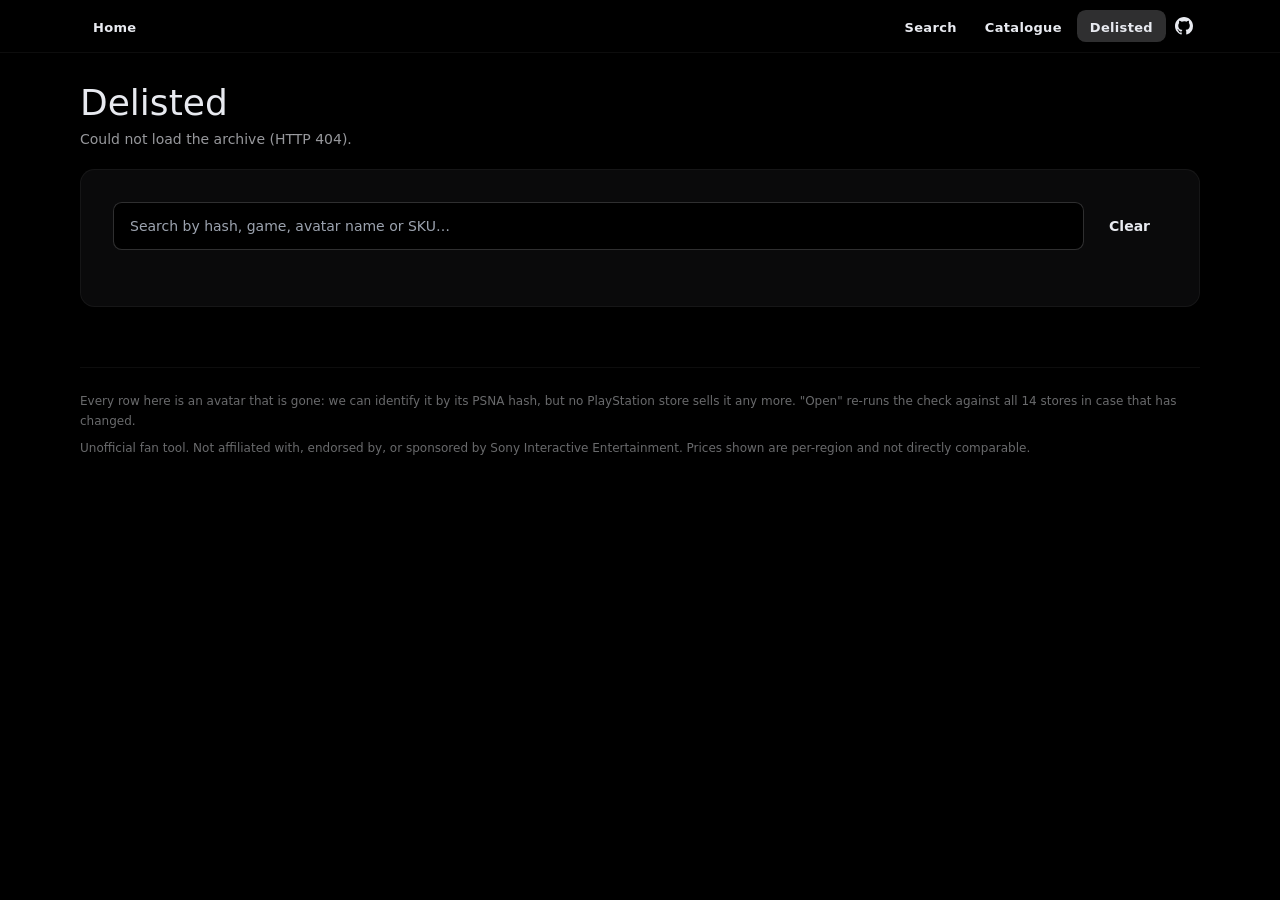
==== commit 815aab1a: "Revert "Merge branch 'ui/daisyui-revamp' into main" This reverts commit f29dda8327f079d4e3bd95631383" ====
--- a/site/archive.html
+++ b/site/archive.html
@@ -11,20 +11,15 @@
     <link rel="stylesheet" href="styles.css?v=__V__" />
     <link rel="icon" href="data:image/svg+xml,<svg xmlns='http://www.w3.org/2000/svg' viewBox='0 0 100 100'><text y='.9em' font-size='90'>🎮</text></svg>" />
   </head>
-  <body class="min-h-dvh bg-base-100 font-sans text-base-content antialiased selection:bg-primary/30 selection:text-white">
-    <header class="sticky top-0 z-30 border-b border-white/10 bg-base-100/80 backdrop-blur-md">
-      <div class="navbar mx-auto min-h-14 max-w-6xl px-4">
-        <div class="navbar-start gap-2">
-          <a class="btn btn-ghost btn-sm gap-2 px-2 font-display text-xs tracking-wider sm:text-sm" href="./">
-            <span class="inline-block h-2 w-2 rounded-full bg-primary shadow-[0_0_8px_#4b7bf5]"></span>
-            PS3 Avatars
-          </a>
-        </div>
-        <nav class="navbar-end gap-1" aria-label="Sections">
-          <a class="btn btn-ghost btn-sm font-display text-[11px] tracking-wide sm:text-xs" href="./">Home</a>
-          <a class="btn btn-ghost btn-sm font-display text-[11px] tracking-wide sm:text-xs" href="search.html">Search</a>
-          <a class="btn btn-ghost btn-sm font-display text-[11px] tracking-wide sm:text-xs" href="catalog.html">Catalogue</a>
-          <a class="btn btn-error btn-sm font-display text-[11px] tracking-wide sm:text-xs" href="archive.html">Delisted</a>
+  <body class="min-h-dvh bg-base-100 font-sans text-base-content antialiased">
+    <header class="sticky top-0 z-30 border-b border-white/5 bg-black/75 backdrop-blur">
+      <div class="mx-auto flex max-w-6xl items-center gap-3 px-4 py-2.5">
+        <a class="btn btn-ghost btn-sm inline-flex shrink-0 items-center justify-center px-1.5 pt-[3px] font-display text-[11px] leading-none tracking-wide sm:px-3 sm:text-[13px]" href="./">Home</a>
+        <nav class="ml-auto flex min-w-0 items-center gap-0.5 overflow-x-auto" aria-label="Sections">
+
+          <a class="btn btn-ghost btn-sm inline-flex shrink-0 items-center justify-center px-1.5 pt-[3px] font-display text-[11px] leading-none tracking-wide sm:px-3 sm:text-[13px]" href="search.html">Search</a>
+          <a class="btn btn-ghost btn-sm inline-flex shrink-0 items-center justify-center px-1.5 pt-[3px] font-display text-[11px] leading-none tracking-wide sm:px-3 sm:text-[13px]" href="catalog.html">Catalogue</a>
+          <a class="btn btn-ghost btn-sm inline-flex shrink-0 items-center justify-center px-1.5 pt-[3px] font-display text-[11px] leading-none tracking-wide sm:px-3 sm:text-[13px] btn-active" href="archive.html">Delisted</a>
           <a class="btn btn-ghost btn-sm btn-circle" href="https://github.com/virlwing/psn-avatar-cart" target="_blank" rel="noopener noreferrer" aria-label="Source code on GitHub">
             <svg viewBox="0 0 16 16" width="18" height="18" aria-hidden="true"><path fill="currentColor" d="M8 0C3.58 0 0 3.58 0 8c0 3.54 2.29 6.53 5.47 7.59.4.07.55-.17.55-.38 0-.19-.01-.82-.01-1.49-2.01.37-2.53-.49-2.69-.94-.09-.23-.48-.94-.82-1.13-.28-.15-.68-.52-.01-.53.63-.01 1.08.58 1.23.82.72 1.21 1.87.87 2.33.66.07-.52.28-.87.51-1.07-1.78-.2-3.64-.89-3.64-3.95 0-.87.31-1.59.82-2.15-.08-.2-.36-1.02.08-2.12 0 0 .67-.21 2.2.82a7.4 7.4 0 0 1 2-.27c.68 0 1.36.09 2 .27 1.53-1.04 2.2-.82 2.2-.82.44 1.1.16 1.92.08 2.12.51.56.82 1.27.82 2.15 0 3.07-1.87 3.75-3.65 3.95.29.25.54.73.54 1.48 0 1.07-.01 1.93-.01 2.2 0 .21.15.46.55.38A8.01 8.01 0 0 0 16 8c0-4.42-3.58-8-8-8Z"/></svg>
           </a>
@@ -34,27 +29,26 @@
 
     <main id="app" class="mx-auto flex max-w-6xl flex-col gap-5 px-4 pb-16 pt-8">
       <section class="flex flex-col gap-2">
-        <span class="badge badge-error badge-outline badge-sm w-fit font-mono uppercase tracking-wider">Archive</span>
-        <h1 class="font-display text-4xl leading-none tracking-tight">Delisted</h1>
-        <p id="lede" class="text-sm text-base-content/70">Loading…</p>
+        <h1 class="font-display text-4xl leading-none">Delisted</h1>
+        <p id="lede" class="text-sm text-base-content/65">Loading…</p>
       </section>
 
-      <section class="card border border-white/10 bg-base-200 shadow-2xl">
-        <div class="card-body gap-4 p-5 sm:p-6">
-          <div class="join w-full">
+      <section class="card border border-white/5 bg-base-200 shadow-xl">
+        <div class="card-body gap-3">
+          <div class="flex flex-col gap-2 sm:flex-row">
             <input id="q" type="search" placeholder="Search by hash, game, avatar name or SKU…" autocomplete="off" spellcheck="false"
-                   class="input input-bordered join-item w-full bg-base-100 text-sm focus:input-primary" />
-            <button id="clear" class="btn btn-outline join-item border-white/15" type="button">Clear</button>
+                   class="input input-bordered w-full text-sm" />
+            <button id="clear" class="btn btn-ghost" type="button">Clear</button>
           </div>
-          <div id="filters" class="flex flex-wrap gap-1.5 rounded-box border border-white/5 bg-base-100/50 p-2" role="group" aria-label="Filter"></div>
-          <p id="count" class="text-xs font-mono text-base-content/60"></p>
+          <div id="filters" class="flex flex-wrap gap-1" role="group" aria-label="Filter"></div>
+          <p id="count" class="text-xs text-base-content/55"></p>
         </div>
       </section>
 
       <section id="results" class="grid grid-cols-1 gap-3 sm:grid-cols-2 lg:grid-cols-3" aria-live="polite"></section>
 
       <div class="flex justify-center">
-        <button id="more" class="btn btn-outline btn-primary btn-sm hidden" type="button">Load more</button>
+        <button id="more" class="btn btn-ghost hidden" type="button">Load more</button>
       </div>
 
       <footer class="flex flex-col gap-2 border-t border-white/5 pt-6 text-xs leading-relaxed text-base-content/45">
--- a/site/styles.css
+++ b/site/styles.css
@@ -1,3 +1,3 @@
 @font-face{font-family:Homoarakhn;src:url(fonts/homoarakhn.ttf) format("truetype");font-weight:400;font-style:normal;font-display:swap}@font-face{font-family:Orbitron;src:url(fonts/orbitron.woff2) format("woff2");font-weight:400 900;font-style:normal;font-display:swap}*,:after,:before{--tw-border-spacing-x:0;--tw-border-spacing-y:0;--tw-translate-x:0;--tw-translate-y:0;--tw-rotate:0;--tw-skew-x:0;--tw-skew-y:0;--tw-scale-x:1;--tw-scale-y:1;--tw-pan-x: ;--tw-pan-y: ;--tw-pinch-zoom: ;--tw-scroll-snap-strictness:proximity;--tw-gradient-from-position: ;--tw-gradient-via-position: ;--tw-gradient-to-position: ;--tw-ordinal: ;--tw-slashed-zero: ;--tw-numeric-figure: ;--tw-numeric-spacing: ;--tw-numeric-fraction: ;--tw-ring-inset: ;--tw-ring-offset-width:0px;--tw-ring-offset-color:#fff;--tw-ring-color:rgba(59,130,246,.5);--tw-ring-offset-shadow:0 0 #0000;--tw-ring-shadow:0 0 #0000;--tw-shadow:0 0 #0000;--tw-shadow-colored:0 0 #0000;--tw-blur: ;--tw-brightness: ;--tw-contrast: ;--tw-grayscale: ;--tw-hue-rotate: ;--tw-invert: ;--tw-saturate: ;--tw-sepia: ;--tw-drop-shadow: ;--tw-backdrop-blur: ;--tw-backdrop-brightness: ;--tw-backdrop-contrast: ;--tw-backdrop-grayscale: ;--tw-backdrop-hue-rotate: ;--tw-backdrop-invert: ;--tw-backdrop-opacity: ;--tw-backdrop-saturate: ;--tw-backdrop-sepia: ;--tw-contain-size: ;--tw-contain-layout: ;--tw-contain-paint: ;--tw-contain-style: }::backdrop{--tw-border-spacing-x:0;--tw-border-spacing-y:0;--tw-translate-x:0;--tw-translate-y:0;--tw-rotate:0;--tw-skew-x:0;--tw-skew-y:0;--tw-scale-x:1;--tw-scale-y:1;--tw-pan-x: ;--tw-pan-y: ;--tw-pinch-zoom: ;--tw-scroll-snap-strictness:proximity;--tw-gradient-from-position: ;--tw-gradient-via-position: ;--tw-gradient-to-position: ;--tw-ordinal: ;--tw-slashed-zero: ;--tw-numeric-figure: ;--tw-numeric-spacing: ;--tw-numeric-fraction: ;--tw-ring-inset: ;--tw-ring-offset-width:0px;--tw-ring-offset-color:#fff;--tw-ring-color:rgba(59,130,246,.5);--tw-ring-offset-shadow:0 0 #0000;--tw-ring-shadow:0 0 #0000;--tw-shadow:0 0 #0000;--tw-shadow-colored:0 0 #0000;--tw-blur: ;--tw-brightness: ;--tw-contrast: ;--tw-grayscale: ;--tw-hue-rotate: ;--tw-invert: ;--tw-saturate: ;--tw-sepia: ;--tw-drop-shadow: ;--tw-backdrop-blur: ;--tw-backdrop-brightness: ;--tw-backdrop-contrast: ;--tw-backdrop-grayscale: ;--tw-backdrop-hue-rotate: ;--tw-backdrop-invert: ;--tw-backdrop-opacity: ;--tw-backdrop-saturate: ;--tw-backdrop-sepia: ;--tw-contain-size: ;--tw-contain-layout: ;--tw-contain-paint: ;--tw-contain-style: }
 
-/*! tailwindcss v3.4.19 | MIT License | https://tailwindcss.com*/*,:after,:before{box-sizing:border-box;border:0 solid #e5e7eb}:after,:before{--tw-content:""}:host,html{line-height:1.5;-webkit-text-size-adjust:100%;-moz-tab-size:4;-o-tab-size:4;tab-size:4;font-family:-apple-system,BlinkMacSystemFont,Segoe UI,system-ui,sans-serif;font-feature-settings:normal;font-variation-settings:normal;-webkit-tap-highlight-color:transparent}body{margin:0;line-height:inherit}hr{height:0;color:inherit;border-top-width:1px}abbr:where([title]){-webkit-text-decoration:underline dotted;text-decoration:underline dotted}h1,h2,h3,h4,h5,h6{font-size:inherit;font-weight:inherit}a{color:inherit;text-decoration:inherit}b,strong{font-weight:bolder}code,kbd,pre,samp{font-family:ui-monospace,SF Mono,Menlo,Consolas,monospace;font-feature-settings:normal;font-variation-settings:normal;font-size:1em}small{font-size:80%}sub,sup{font-size:75%;line-height:0;position:relative;vertical-align:baseline}sub{bottom:-.25em}sup{top:-.5em}table{text-indent:0;border-color:inherit;border-collapse:collapse}button,input,optgroup,select,textarea{font-family:inherit;font-feature-settings:inherit;font-variation-settings:inherit;font-size:100%;font-weight:inherit;line-height:inherit;letter-spacing:inherit;color:inherit;margin:0;padding:0}button,select{text-transform:none}button,input:where([type=button]),input:where([type=reset]),input:where([type=submit]){-webkit-appearance:button;background-color:transparent;background-image:none}:-moz-focusring{outline:auto}:-moz-ui-invalid{box-shadow:none}progress{vertical-align:baseline}::-webkit-inner-spin-button,::-webkit-outer-spin-button{height:auto}[type=search]{-webkit-appearance:textfield;outline-offset:-2px}::-webkit-search-decoration{-webkit-appearance:none}::-webkit-file-upload-button{-webkit-appearance:button;font:inherit}summary{display:list-item}blockquote,dd,dl,figure,h1,h2,h3,h4,h5,h6,hr,p,pre{margin:0}fieldset{margin:0}fieldset,legend{padding:0}menu,ol,ul{list-style:none;margin:0;padding:0}dialog{padding:0}textarea{resize:vertical}input::-moz-placeholder,textarea::-moz-placeholder{opacity:1;color:#9ca3af}input::placeholder,textarea::placeholder{opacity:1;color:#9ca3af}[role=button],button{cursor:pointer}:disabled{cursor:default}audio,canvas,embed,iframe,img,object,svg,video{display:block;vertical-align:middle}img,video{max-width:100%;height:auto}[hidden]:where(:not([hidden=until-found])){display:none}:root,[data-theme]{background-color:var(--fallback-b1,oklch(var(--b1)/1));color:var(--fallback-bc,oklch(var(--bc)/1))}@supports not (color:oklch(0% 0 0)){:root{color-scheme:light;--fallback-p:#491eff;--fallback-pc:#d4dbff;--fallback-s:#ff41c7;--fallback-sc:#fff9fc;--fallback-a:#00cfbd;--fallback-ac:#00100d;--fallback-n:#2b3440;--fallback-nc:#d7dde4;--fallback-b1:#fff;--fallback-b2:#e5e6e6;--fallback-b3:#e5e6e6;--fallback-bc:#1f2937;--fallback-in:#00b3f0;--fallback-inc:#000;--fallback-su:#00ca92;--fallback-suc:#000;--fallback-wa:#ffc22d;--fallback-wac:#000;--fallback-er:#ff6f70;--fallback-erc:#000}@media (prefers-color-scheme:dark){:root{color-scheme:dark;--fallback-p:#7582ff;--fallback-pc:#050617;--fallback-s:#ff71cf;--fallback-sc:#190211;--fallback-a:#00c7b5;--fallback-ac:#000e0c;--fallback-n:#2a323c;--fallback-nc:#a6adbb;--fallback-b1:#1d232a;--fallback-b2:#191e24;--fallback-b3:#15191e;--fallback-bc:#a6adbb;--fallback-in:#00b3f0;--fallback-inc:#000;--fallback-su:#00ca92;--fallback-suc:#000;--fallback-wa:#ffc22d;--fallback-wac:#000;--fallback-er:#ff6f70;--fallback-erc:#000}}}html{-webkit-tap-highlight-color:transparent}*{scrollbar-color:color-mix(in oklch,currentColor 35%,transparent) transparent}:hover{scrollbar-color:color-mix(in oklch,currentColor 60%,transparent) transparent}:root{color-scheme:dark;--animation-input:.2s;--btn-focus-scale:0.95;--tab-border:1px;--b1:0% 0 0;--b2:14.5249% 0.002132 286.13134;--b3:20.0874% 0.008119 274.502992;--bc:93.7243% 0.008351 271.325306;--p:61.4284% 0.190243 265.088087;--pc:100% 0 0;--s:75.6085% 0.134728 76.325905;--sc:18.8596% 0.027762 79.799161;--a:72.3152% 0.1429 265.380966;--ac:13.4851% 0.019297 264.32384;--n:21.5013% 0.016051 273.989794;--nc:84.2304% 0.015873 269.958049;--in:61.4284% 0.190243 265.088087;--inc:100% 0 0;--su:80.0349% 0.18206 151.711031;--suc:17.621% 0.033579 154.804385;--wa:75.6085% 0.134728 76.325905;--wac:18.8596% 0.027762 79.799161;--er:64.3645% 0.165614 22.920631;--erc:100% 0 0;--rounded-box:0.9rem;--rounded-btn:0.55rem;--rounded-badge:999px;--animation-btn:0.15s;--btn-text-case:none;--border-btn:1px;--tab-radius:0.5rem}.container{width:100%}@media (min-width:640px){.container{max-width:640px}}@media (min-width:768px){.container{max-width:768px}}@media (min-width:1024px){.container{max-width:1024px}}@media (min-width:1280px){.container{max-width:1280px}}@media (min-width:1536px){.container{max-width:1536px}}.alert{display:grid;width:100%;grid-auto-flow:row;align-content:flex-start;align-items:center;justify-items:center;gap:1rem;text-align:center;border-radius:var(--rounded-box,1rem);border-width:1px;--tw-border-opacity:1;border-color:var(--fallback-b2,oklch(var(--b2)/var(--tw-border-opacity)));padding:1rem;--tw-text-opacity:1;color:var(--fallback-bc,oklch(var(--bc)/var(--tw-text-opacity)));--alert-bg:var(--fallback-b2,oklch(var(--b2)/1));--alert-bg-mix:var(--fallback-b1,oklch(var(--b1)/1));background-color:var(--alert-bg)}@media (min-width:640px){.alert{grid-auto-flow:column;grid-template-columns:auto minmax(auto,1fr);justify-items:start;text-align:start}}.avatar{position:relative;display:inline-flex}.avatar>div{display:block;aspect-ratio:1/1;overflow:hidden}.avatar img{height:100%;width:100%;-o-object-fit:cover;object-fit:cover}.avatar.placeholder>div{display:flex;align-items:center;justify-content:center}.badge{display:inline-flex;align-items:center;justify-content:center;transition-property:color,background-color,border-color,text-decoration-color,fill,stroke,opacity,box-shadow,transform,filter,-webkit-backdrop-filter;transition-property:color,background-color,border-color,text-decoration-color,fill,stroke,opacity,box-shadow,transform,filter,backdrop-filter;transition-property:color,background-color,border-color,text-decoration-color,fill,stroke,opacity,box-shadow,transform,filter,backdrop-filter,-webkit-backdrop-filter;transition-timing-function:cubic-bezier(.4,0,.2,1);transition-timing-function:cubic-bezier(0,0,.2,1);transition-duration:.2s;height:1.25rem;font-size:.875rem;line-height:1.25rem;width:-moz-fit-content;width:fit-content;padding-left:.563rem;padding-right:.563rem;border-radius:var(--rounded-badge,1.9rem);border-width:1px;--tw-border-opacity:1;border-color:var(--fallback-b2,oklch(var(--b2)/var(--tw-border-opacity)));--tw-bg-opacity:1;background-color:var(--fallback-b1,oklch(var(--b1)/var(--tw-bg-opacity)));--tw-text-opacity:1;color:var(--fallback-bc,oklch(var(--bc)/var(--tw-text-opacity)))}@media (hover:hover){.link-hover:hover{text-decoration-line:underline}.label a:hover{--tw-text-opacity:1;color:var(--fallback-bc,oklch(var(--bc)/var(--tw-text-opacity)))}.table tr.hover:hover,.table tr.hover:nth-child(2n):hover{--tw-bg-opacity:1;background-color:var(--fallback-b2,oklch(var(--b2)/var(--tw-bg-opacity)))}.table-zebra tr.hover:hover,.table-zebra tr.hover:nth-child(2n):hover{--tw-bg-opacity:1;background-color:var(--fallback-b3,oklch(var(--b3)/var(--tw-bg-opacity)))}}.btn{display:inline-flex;height:3rem;min-height:3rem;flex-shrink:0;cursor:pointer;-webkit-user-select:none;-moz-user-select:none;user-select:none;flex-wrap:wrap;align-items:center;justify-content:center;border-radius:var(--rounded-btn,.5rem);border-color:transparent;border-color:oklch(var(--btn-color,var(--b2))/var(--tw-border-opacity));padding-left:1rem;padding-right:1rem;text-align:center;font-size:.875rem;line-height:1em;gap:.5rem;font-weight:600;text-decoration-line:none;transition-duration:.2s;transition-timing-function:cubic-bezier(0,0,.2,1);border-width:var(--border-btn,1px);transition-property:color,background-color,border-color,opacity,box-shadow,transform;--tw-text-opacity:1;color:var(--fallback-bc,oklch(var(--bc)/var(--tw-text-opacity)));--tw-shadow:0 1px 2px 0 rgba(0,0,0,.05);--tw-shadow-colored:0 1px 2px 0 var(--tw-shadow-color);box-shadow:var(--tw-ring-offset-shadow,0 0 #0000),var(--tw-ring-shadow,0 0 #0000),var(--tw-shadow);outline-color:var(--fallback-bc,oklch(var(--bc)/1));background-color:oklch(var(--btn-color,var(--b2))/var(--tw-bg-opacity));--tw-bg-opacity:1;--tw-border-opacity:1}.btn-disabled,.btn:disabled,.btn[disabled]{pointer-events:none}.btn-circle{height:3rem;width:3rem;border-radius:9999px;padding:0}:where(.btn:is(input[type=checkbox])),:where(.btn:is(input[type=radio])){width:auto;-webkit-appearance:none;-moz-appearance:none;appearance:none}.btn:is(input[type=checkbox]):after,.btn:is(input[type=radio]):after{--tw-content:attr(aria-label);content:var(--tw-content)}.card{position:relative;display:flex;flex-direction:column;border-radius:var(--rounded-box,1rem)}.card:focus{outline:2px solid transparent;outline-offset:2px}.card-body{display:flex;flex:1 1 auto;flex-direction:column;padding:var(--padding-card,2rem);gap:.5rem}.card-body :where(p){flex-grow:1}.card-actions{display:flex;flex-wrap:wrap;align-items:flex-start;gap:.5rem}.card figure{display:flex;align-items:center;justify-content:center}.card.image-full{display:grid}.card.image-full:before{position:relative;content:"";z-index:10;border-radius:var(--rounded-box,1rem);--tw-bg-opacity:1;background-color:var(--fallback-n,oklch(var(--n)/var(--tw-bg-opacity)));opacity:.75}.card.image-full:before,.card.image-full>*{grid-column-start:1;grid-row-start:1}.card.image-full>figure img{height:100%;-o-object-fit:cover;object-fit:cover}.card.image-full>.card-body{position:relative;z-index:20;--tw-text-opacity:1;color:var(--fallback-nc,oklch(var(--nc)/var(--tw-text-opacity)))}:root .countdown{line-height:1em}.countdown{display:inline-flex}.countdown>*{height:1em;display:inline-block;overflow-y:hidden}.countdown>:before{position:relative;content:"00\A 01\A 02\A 03\A 04\A 05\A 06\A 07\A 08\A 09\A 10\A 11\A 12\A 13\A 14\A 15\A 16\A 17\A 18\A 19\A 20\A 21\A 22\A 23\A 24\A 25\A 26\A 27\A 28\A 29\A 30\A 31\A 32\A 33\A 34\A 35\A 36\A 37\A 38\A 39\A 40\A 41\A 42\A 43\A 44\A 45\A 46\A 47\A 48\A 49\A 50\A 51\A 52\A 53\A 54\A 55\A 56\A 57\A 58\A 59\A 60\A 61\A 62\A 63\A 64\A 65\A 66\A 67\A 68\A 69\A 70\A 71\A 72\A 73\A 74\A 75\A 76\A 77\A 78\A 79\A 80\A 81\A 82\A 83\A 84\A 85\A 86\A 87\A 88\A 89\A 90\A 91\A 92\A 93\A 94\A 95\A 96\A 97\A 98\A 99\A";white-space:pre;top:calc(var(--value)*-1em);text-align:center;transition:all 1s cubic-bezier(1,0,0,1)}.divider{display:flex;flex-direction:row;align-items:center;align-self:stretch;margin-top:1rem;margin-bottom:1rem;height:1rem;white-space:nowrap}.divider:after,.divider:before{height:.125rem;width:100%;flex-grow:1;--tw-content:"";content:var(--tw-content);background-color:var(--fallback-bc,oklch(var(--bc)/.1))}@media (hover:hover){.btm-nav>.disabled:hover,.btm-nav>[disabled]:hover{pointer-events:none;--tw-border-opacity:0;background-color:var(--fallback-n,oklch(var(--n)/var(--tw-bg-opacity)));--tw-bg-opacity:0.1;color:var(--fallback-bc,oklch(var(--bc)/var(--tw-text-opacity)));--tw-text-opacity:0.2}.btn:hover{--tw-border-opacity:1;border-color:var(--fallback-b3,oklch(var(--b3)/var(--tw-border-opacity)));--tw-bg-opacity:1;background-color:var(--fallback-b3,oklch(var(--b3)/var(--tw-bg-opacity)))}@supports (color:color-mix(in oklab,black,black)){.btn:hover{background-color:color-mix(in oklab,oklch(var(--btn-color,var(--b2))/var(--tw-bg-opacity,1)) 90%,#000);border-color:color-mix(in oklab,oklch(var(--btn-color,var(--b2))/var(--tw-border-opacity,1)) 90%,#000)}}@supports not (color:oklch(0% 0 0)){.btn:hover{background-color:var(--btn-color,var(--fallback-b2));border-color:var(--btn-color,var(--fallback-b2))}}.btn.glass:hover{--glass-opacity:25%;--glass-border-opacity:15%}.btn-ghost:hover{border-color:transparent}@supports (color:oklch(0% 0 0)){.btn-ghost:hover{background-color:var(--fallback-bc,oklch(var(--bc)/.2))}}.btn-outline:hover{--tw-border-opacity:1;border-color:var(--fallback-bc,oklch(var(--bc)/var(--tw-border-opacity)));--tw-bg-opacity:1;background-color:var(--fallback-bc,oklch(var(--bc)/var(--tw-bg-opacity)));--tw-text-opacity:1;color:var(--fallback-b1,oklch(var(--b1)/var(--tw-text-opacity)))}.btn-outline.btn-primary:hover{--tw-text-opacity:1;color:var(--fallback-pc,oklch(var(--pc)/var(--tw-text-opacity)))}@supports (color:color-mix(in oklab,black,black)){.btn-outline.btn-primary:hover{background-color:color-mix(in oklab,var(--fallback-p,oklch(var(--p)/1)) 90%,#000);border-color:color-mix(in oklab,var(--fallback-p,oklch(var(--p)/1)) 90%,#000)}}.btn-outline.btn-secondary:hover{--tw-text-opacity:1;color:var(--fallback-sc,oklch(var(--sc)/var(--tw-text-opacity)))}@supports (color:color-mix(in oklab,black,black)){.btn-outline.btn-secondary:hover{background-color:color-mix(in oklab,var(--fallback-s,oklch(var(--s)/1)) 90%,#000);border-color:color-mix(in oklab,var(--fallback-s,oklch(var(--s)/1)) 90%,#000)}}.btn-outline.btn-accent:hover{--tw-text-opacity:1;color:var(--fallback-ac,oklch(var(--ac)/var(--tw-text-opacity)))}@supports (color:color-mix(in oklab,black,black)){.btn-outline.btn-accent:hover{background-color:color-mix(in oklab,var(--fallback-a,oklch(var(--a)/1)) 90%,#000);border-color:color-mix(in oklab,var(--fallback-a,oklch(var(--a)/1)) 90%,#000)}}.btn-outline.btn-success:hover{--tw-text-opacity:1;color:var(--fallback-suc,oklch(var(--suc)/var(--tw-text-opacity)))}@supports (color:color-mix(in oklab,black,black)){.btn-outline.btn-success:hover{background-color:color-mix(in oklab,var(--fallback-su,oklch(var(--su)/1)) 90%,#000);border-color:color-mix(in oklab,var(--fallback-su,oklch(var(--su)/1)) 90%,#000)}}.btn-outline.btn-info:hover{--tw-text-opacity:1;color:var(--fallback-inc,oklch(var(--inc)/var(--tw-text-opacity)))}@supports (color:color-mix(in oklab,black,black)){.btn-outline.btn-info:hover{background-color:color-mix(in oklab,var(--fallback-in,oklch(var(--in)/1)) 90%,#000);border-color:color-mix(in oklab,var(--fallback-in,oklch(var(--in)/1)) 90%,#000)}}.btn-outline.btn-warning:hover{--tw-text-opacity:1;color:var(--fallback-wac,oklch(var(--wac)/var(--tw-text-opacity)))}@supports (color:color-mix(in oklab,black,black)){.btn-outline.btn-warning:hover{background-color:color-mix(in oklab,var(--fallback-wa,oklch(var(--wa)/1)) 90%,#000);border-color:color-mix(in oklab,var(--fallback-wa,oklch(var(--wa)/1)) 90%,#000)}}.btn-outline.btn-error:hover{--tw-text-opacity:1;color:var(--fallback-erc,oklch(var(--erc)/var(--tw-text-opacity)))}@supports (color:color-mix(in oklab,black,black)){.btn-outline.btn-error:hover{background-color:color-mix(in oklab,var(--fallback-er,oklch(var(--er)/1)) 90%,#000);border-color:color-mix(in oklab,var(--fallback-er,oklch(var(--er)/1)) 90%,#000)}}.btn-disabled:hover,.btn:disabled:hover,.btn[disabled]:hover{--tw-border-opacity:0;background-color:var(--fallback-n,oklch(var(--n)/var(--tw-bg-opacity)));--tw-bg-opacity:0.2;color:var(--fallback-bc,oklch(var(--bc)/var(--tw-text-opacity)));--tw-text-opacity:0.2}@supports (color:color-mix(in oklab,black,black)){.btn:is(input[type=checkbox]:checked):hover,.btn:is(input[type=radio]:checked):hover{background-color:color-mix(in oklab,var(--fallback-p,oklch(var(--p)/1)) 90%,#000);border-color:color-mix(in oklab,var(--fallback-p,oklch(var(--p)/1)) 90%,#000)}}}.footer{width:100%;grid-auto-flow:row;-moz-column-gap:1rem;column-gap:1rem;row-gap:2.5rem;font-size:.875rem;line-height:1.25rem}.footer,.footer>*{display:grid;place-items:start}.footer>*{gap:.5rem}@media (min-width:48rem){.footer{grid-auto-flow:column}.footer-center{grid-auto-flow:row dense}}.label{display:flex;-webkit-user-select:none;-moz-user-select:none;user-select:none;align-items:center;justify-content:space-between;padding:.5rem .25rem}.\!input{flex-shrink:1!important;-webkit-appearance:none!important;-moz-appearance:none!important;appearance:none!important;height:3rem!important;padding-left:1rem!important;padding-right:1rem!important;font-size:1rem!important;line-height:2!important;line-height:1.5rem!important;border-radius:var(--rounded-btn,.5rem)!important;border-width:1px!important;border-color:transparent!important;--tw-bg-opacity:1!important;background-color:var(--fallback-b1,oklch(var(--b1)/var(--tw-bg-opacity)))!important}.input{flex-shrink:1;-webkit-appearance:none;-moz-appearance:none;appearance:none;height:3rem;padding-left:1rem;padding-right:1rem;font-size:1rem;line-height:2;line-height:1.5rem;border-radius:var(--rounded-btn,.5rem);border-width:1px;border-color:transparent;--tw-bg-opacity:1;background-color:var(--fallback-b1,oklch(var(--b1)/var(--tw-bg-opacity)))}.\!input[type=number]::-webkit-inner-spin-button{margin-top:-1rem!important;margin-bottom:-1rem!important;margin-inline-end:-1rem!important}.input-md[type=number]::-webkit-inner-spin-button,.input[type=number]::-webkit-inner-spin-button{margin-top:-1rem;margin-bottom:-1rem;margin-inline-end:-1rem}.join{display:inline-flex;align-items:stretch;border-radius:var(--rounded-btn,.5rem)}.join :where(.join-item){border-start-end-radius:0;border-end-end-radius:0;border-end-start-radius:0;border-start-start-radius:0}.join .join-item:not(:first-child):not(:last-child),.join :not(:first-child):not(:last-child) .join-item{border-start-end-radius:0;border-end-end-radius:0;border-end-start-radius:0;border-start-start-radius:0}.join .join-item:first-child:not(:last-child),.join :first-child:not(:last-child) .join-item{border-start-end-radius:0;border-end-end-radius:0}.join .dropdown .join-item:first-child:not(:last-child),.join :first-child:not(:last-child) .dropdown .join-item{border-start-end-radius:inherit;border-end-end-radius:inherit}.join :where(.join-item:first-child:not(:last-child)),.join :where(:first-child:not(:last-child) .join-item){border-end-start-radius:inherit;border-start-start-radius:inherit}.join .join-item:last-child:not(:first-child),.join :last-child:not(:first-child) .join-item{border-end-start-radius:0;border-start-start-radius:0}.join :where(.join-item:last-child:not(:first-child)),.join :where(:last-child:not(:first-child) .join-item){border-start-end-radius:inherit;border-end-end-radius:inherit}@supports not selector(:has(*)){:where(.join *){border-radius:inherit}}@supports selector(:has(*)){:where(.join :has(.join-item)){border-radius:inherit}}.link{cursor:pointer;text-decoration-line:underline}.link-hover{text-decoration-line:none}.menu li.disabled{cursor:not-allowed;-webkit-user-select:none;-moz-user-select:none;user-select:none;color:var(--fallback-bc,oklch(var(--bc)/.3))}:where(.menu li) .badge{justify-self:end}.navbar{display:flex;align-items:center;padding:var(--navbar-padding,.5rem);min-height:4rem;width:100%}:where(.navbar>:not(script,style)){display:inline-flex;align-items:center}.navbar-start{width:50%;justify-content:flex-start}.navbar-end{width:50%;justify-content:flex-end}.radial-progress{position:relative;display:inline-grid;height:var(--size);width:var(--size);place-content:center;border-radius:9999px;background-color:transparent;vertical-align:middle;box-sizing:content-box;--value:0;--size:5rem;--thickness:calc(var(--size)/10)}.radial-progress::-moz-progress-bar{-moz-appearance:none;appearance:none;background-color:transparent}.radial-progress::-webkit-progress-bar,.radial-progress::-webkit-progress-value{-webkit-appearance:none;appearance:none;background-color:transparent}.radial-progress:after,.radial-progress:before{position:absolute;border-radius:9999px;content:""}.radial-progress:before{inset:0;background:radial-gradient(farthest-side,currentColor 98%,#0000) top/var(--thickness) var(--thickness) no-repeat,conic-gradient(currentColor calc(var(--value)*1%),#0000 0);-webkit-mask:radial-gradient(farthest-side,#0000 calc(99% - var(--thickness)),#000 calc(100% - var(--thickness)));mask:radial-gradient(farthest-side,#0000 calc(99% - var(--thickness)),#000 calc(100% - var(--thickness)))}.radial-progress:after{inset:calc(50% - var(--thickness)/2);transform:rotate(calc(var(--value)*3.6deg - 90deg)) translate(calc(var(--size)/2 - 50%));background-color:currentColor}.select{display:inline-flex;cursor:pointer;-webkit-user-select:none;-moz-user-select:none;user-select:none;-webkit-appearance:none;-moz-appearance:none;appearance:none;height:3rem;min-height:3rem;padding-inline-start:1rem;padding-inline-end:2.5rem;font-size:.875rem;line-height:1.25rem;line-height:2;border-radius:var(--rounded-btn,.5rem);border-width:1px;border-color:transparent;--tw-bg-opacity:1;background-color:var(--fallback-b1,oklch(var(--b1)/var(--tw-bg-opacity)));background-image:linear-gradient(45deg,transparent 50%,currentColor 0),linear-gradient(135deg,currentColor 50%,transparent 0);background-position:calc(100% - 20px) calc(1px + 50%),calc(100% - 16.1px) calc(1px + 50%);background-size:4px 4px,4px 4px;background-repeat:no-repeat}.select[multiple]{height:auto}.steps .step{display:grid;grid-template-columns:repeat(1,minmax(0,1fr));grid-template-columns:auto;grid-template-rows:repeat(2,minmax(0,1fr));grid-template-rows:40px 1fr;place-items:center;text-align:center;min-width:4rem}.table{position:relative;width:100%;border-radius:var(--rounded-box,1rem);text-align:left;font-size:.875rem;line-height:1.25rem}.table :where(.table-pin-rows thead tr){position:sticky;top:0;z-index:1;--tw-bg-opacity:1;background-color:var(--fallback-b1,oklch(var(--b1)/var(--tw-bg-opacity)))}.table :where(.table-pin-rows tfoot tr){position:sticky;bottom:0;z-index:1;--tw-bg-opacity:1;background-color:var(--fallback-b1,oklch(var(--b1)/var(--tw-bg-opacity)))}.table :where(.table-pin-cols tr th){position:sticky;left:0;right:0;--tw-bg-opacity:1;background-color:var(--fallback-b1,oklch(var(--b1)/var(--tw-bg-opacity)))}.table-zebra tbody tr:nth-child(2n) :where(.table-pin-cols tr th){--tw-bg-opacity:1;background-color:var(--fallback-b2,oklch(var(--b2)/var(--tw-bg-opacity)))}.textarea{min-height:3rem;flex-shrink:1;padding:.5rem 1rem;font-size:.875rem;line-height:1.25rem;line-height:2;border-radius:var(--rounded-btn,.5rem);border-width:1px;border-color:transparent;--tw-bg-opacity:1;background-color:var(--fallback-b1,oklch(var(--b1)/var(--tw-bg-opacity)))}.toggle{flex-shrink:0;--tglbg:var(--fallback-b1,oklch(var(--b1)/1));--handleoffset:1.5rem;--handleoffsetcalculator:calc(var(--handleoffset)*-1);--togglehandleborder:0 0;height:1.5rem;width:3rem;cursor:pointer;-webkit-appearance:none;-moz-appearance:none;appearance:none;border-radius:var(--rounded-badge,1.9rem);border-width:1px;border-color:currentColor;background-color:currentColor;color:var(--fallback-bc,oklch(var(--bc)/.5));transition:background,box-shadow var(--animation-input,.2s) ease-out;box-shadow:var(--handleoffsetcalculator) 0 0 2px var(--tglbg) inset,0 0 0 2px var(--tglbg) inset,var(--togglehandleborder)}.alert-info{border-color:var(--fallback-in,oklch(var(--in)/.2));--tw-text-opacity:1;color:var(--fallback-inc,oklch(var(--inc)/var(--tw-text-opacity)));--alert-bg:var(--fallback-in,oklch(var(--in)/1));--alert-bg-mix:var(--fallback-b1,oklch(var(--b1)/1))}.alert-error{border-color:var(--fallback-er,oklch(var(--er)/.2));--tw-text-opacity:1;color:var(--fallback-erc,oklch(var(--erc)/var(--tw-text-opacity)));--alert-bg:var(--fallback-er,oklch(var(--er)/1));--alert-bg-mix:var(--fallback-b1,oklch(var(--b1)/1))}.avatar-group :where(.avatar){overflow:hidden;border-radius:9999px;border-width:4px;--tw-border-opacity:1;border-color:var(--fallback-b1,oklch(var(--b1)/var(--tw-border-opacity)))}.badge-neutral{border-color:var(--fallback-n,oklch(var(--n)/var(--tw-border-opacity)));background-color:var(--fallback-n,oklch(var(--n)/var(--tw-bg-opacity)));color:var(--fallback-nc,oklch(var(--nc)/var(--tw-text-opacity)))}.badge-neutral,.badge-primary{--tw-border-opacity:1;--tw-bg-opacity:1;--tw-text-opacity:1}.badge-primary{border-color:var(--fallback-p,oklch(var(--p)/var(--tw-border-opacity)));background-color:var(--fallback-p,oklch(var(--p)/var(--tw-bg-opacity)));color:var(--fallback-pc,oklch(var(--pc)/var(--tw-text-opacity)))}.badge-success{background-color:var(--fallback-su,oklch(var(--su)/var(--tw-bg-opacity)));color:var(--fallback-suc,oklch(var(--suc)/var(--tw-text-opacity)))}.badge-success,.badge-warning{border-color:transparent;--tw-bg-opacity:1;--tw-text-opacity:1}.badge-warning{background-color:var(--fallback-wa,oklch(var(--wa)/var(--tw-bg-opacity)));color:var(--fallback-wac,oklch(var(--wac)/var(--tw-text-opacity)))}.badge-error{border-color:transparent;--tw-bg-opacity:1;background-color:var(--fallback-er,oklch(var(--er)/var(--tw-bg-opacity)));--tw-text-opacity:1;color:var(--fallback-erc,oklch(var(--erc)/var(--tw-text-opacity)))}.badge-ghost{--tw-border-opacity:1;border-color:var(--fallback-b2,oklch(var(--b2)/var(--tw-border-opacity)));--tw-bg-opacity:1;background-color:var(--fallback-b2,oklch(var(--b2)/var(--tw-bg-opacity)));--tw-text-opacity:1;color:var(--fallback-bc,oklch(var(--bc)/var(--tw-text-opacity)))}.badge-outline{border-color:currentColor;--tw-border-opacity:0.5;background-color:transparent;color:currentColor}.badge-outline.badge-neutral{--tw-text-opacity:1;color:var(--fallback-n,oklch(var(--n)/var(--tw-text-opacity)))}.badge-outline.badge-primary{--tw-text-opacity:1;color:var(--fallback-p,oklch(var(--p)/var(--tw-text-opacity)))}.badge-outline.badge-secondary{--tw-text-opacity:1;color:var(--fallback-s,oklch(var(--s)/var(--tw-text-opacity)))}.badge-outline.badge-accent{--tw-text-opacity:1;color:var(--fallback-a,oklch(var(--a)/var(--tw-text-opacity)))}.badge-outline.badge-info{--tw-text-opacity:1;color:var(--fallback-in,oklch(var(--in)/var(--tw-text-opacity)))}.badge-outline.badge-success{--tw-text-opacity:1;color:var(--fallback-su,oklch(var(--su)/var(--tw-text-opacity)))}.badge-outline.badge-warning{--tw-text-opacity:1;color:var(--fallback-wa,oklch(var(--wa)/var(--tw-text-opacity)))}.badge-outline.badge-error{--tw-text-opacity:1;color:var(--fallback-er,oklch(var(--er)/var(--tw-text-opacity)))}.btm-nav>.disabled,.btm-nav>[disabled]{pointer-events:none;--tw-border-opacity:0;background-color:var(--fallback-n,oklch(var(--n)/var(--tw-bg-opacity)));--tw-bg-opacity:0.1;color:var(--fallback-bc,oklch(var(--bc)/var(--tw-text-opacity)));--tw-text-opacity:0.2}.btm-nav>* .label{font-size:1rem;line-height:1.5rem}@media (prefers-reduced-motion:no-preference){.btn{animation:button-pop var(--animation-btn,.25s) ease-out}}.btn:active:focus,.btn:active:hover{animation:button-pop 0s ease-out;transform:scale(var(--btn-focus-scale,.97))}@supports not (color:oklch(0% 0 0)){.btn{background-color:var(--btn-color,var(--fallback-b2));border-color:var(--btn-color,var(--fallback-b2))}.btn-primary{--btn-color:var(--fallback-p)}.btn-error{--btn-color:var(--fallback-er)}}@supports (color:color-mix(in oklab,black,black)){.btn-outline.btn-primary.btn-active{background-color:color-mix(in oklab,var(--fallback-p,oklch(var(--p)/1)) 90%,#000);border-color:color-mix(in oklab,var(--fallback-p,oklch(var(--p)/1)) 90%,#000)}.btn-outline.btn-secondary.btn-active{background-color:color-mix(in oklab,var(--fallback-s,oklch(var(--s)/1)) 90%,#000);border-color:color-mix(in oklab,var(--fallback-s,oklch(var(--s)/1)) 90%,#000)}.btn-outline.btn-accent.btn-active{background-color:color-mix(in oklab,var(--fallback-a,oklch(var(--a)/1)) 90%,#000);border-color:color-mix(in oklab,var(--fallback-a,oklch(var(--a)/1)) 90%,#000)}.btn-outline.btn-success.btn-active{background-color:color-mix(in oklab,var(--fallback-su,oklch(var(--su)/1)) 90%,#000);border-color:color-mix(in oklab,var(--fallback-su,oklch(var(--su)/1)) 90%,#000)}.btn-outline.btn-info.btn-active{background-color:color-mix(in oklab,var(--fallback-in,oklch(var(--in)/1)) 90%,#000);border-color:color-mix(in oklab,var(--fallback-in,oklch(var(--in)/1)) 90%,#000)}.btn-outline.btn-warning.btn-active{background-color:color-mix(in oklab,var(--fallback-wa,oklch(var(--wa)/1)) 90%,#000);border-color:color-mix(in oklab,var(--fallback-wa,oklch(var(--wa)/1)) 90%,#000)}.btn-outline.btn-error.btn-active{background-color:color-mix(in oklab,var(--fallback-er,oklch(var(--er)/1)) 90%,#000);border-color:color-mix(in oklab,var(--fallback-er,oklch(var(--er)/1)) 90%,#000)}}.btn:focus-visible{outline-style:solid;outline-width:2px;outline-offset:2px}.btn-primary{--tw-text-opacity:1;color:var(--fallback-pc,oklch(var(--pc)/var(--tw-text-opacity)));outline-color:var(--fallback-p,oklch(var(--p)/1))}@supports (color:oklch(0% 0 0)){.btn-primary{--btn-color:var(--p)}.btn-error{--btn-color:var(--er)}}.btn-error{--tw-text-opacity:1;color:var(--fallback-erc,oklch(var(--erc)/var(--tw-text-opacity)));outline-color:var(--fallback-er,oklch(var(--er)/1))}.btn.glass{--tw-shadow:0 0 #0000;--tw-shadow-colored:0 0 #0000;box-shadow:var(--tw-ring-offset-shadow,0 0 #0000),var(--tw-ring-shadow,0 0 #0000),var(--tw-shadow);outline-color:currentColor}.btn.glass.btn-active{--glass-opacity:25%;--glass-border-opacity:15%}.btn-ghost{border-width:1px;border-color:transparent;background-color:transparent;color:currentColor;--tw-shadow:0 0 #0000;--tw-shadow-colored:0 0 #0000;box-shadow:var(--tw-ring-offset-shadow,0 0 #0000),var(--tw-ring-shadow,0 0 #0000),var(--tw-shadow);outline-color:currentColor}.btn-ghost.btn-active{border-color:transparent;background-color:var(--fallback-bc,oklch(var(--bc)/.2))}.btn-outline{border-color:currentColor;background-color:transparent;--tw-text-opacity:1;color:var(--fallback-bc,oklch(var(--bc)/var(--tw-text-opacity)));--tw-shadow:0 0 #0000;--tw-shadow-colored:0 0 #0000;box-shadow:var(--tw-ring-offset-shadow,0 0 #0000),var(--tw-ring-shadow,0 0 #0000),var(--tw-shadow)}.btn-outline.btn-active{--tw-border-opacity:1;border-color:var(--fallback-bc,oklch(var(--bc)/var(--tw-border-opacity)));--tw-bg-opacity:1;background-color:var(--fallback-bc,oklch(var(--bc)/var(--tw-bg-opacity)));--tw-text-opacity:1;color:var(--fallback-b1,oklch(var(--b1)/var(--tw-text-opacity)))}.btn-outline.btn-primary{--tw-text-opacity:1;color:var(--fallback-p,oklch(var(--p)/var(--tw-text-opacity)))}.btn-outline.btn-primary.btn-active{--tw-text-opacity:1;color:var(--fallback-pc,oklch(var(--pc)/var(--tw-text-opacity)))}.btn-outline.btn-secondary{--tw-text-opacity:1;color:var(--fallback-s,oklch(var(--s)/var(--tw-text-opacity)))}.btn-outline.btn-secondary.btn-active{--tw-text-opacity:1;color:var(--fallback-sc,oklch(var(--sc)/var(--tw-text-opacity)))}.btn-outline.btn-accent{--tw-text-opacity:1;color:var(--fallback-a,oklch(var(--a)/var(--tw-text-opacity)))}.btn-outline.btn-accent.btn-active{--tw-text-opacity:1;color:var(--fallback-ac,oklch(var(--ac)/var(--tw-text-opacity)))}.btn-outline.btn-success{--tw-text-opacity:1;color:var(--fallback-su,oklch(var(--su)/var(--tw-text-opacity)))}.btn-outline.btn-success.btn-active{--tw-text-opacity:1;color:var(--fallback-suc,oklch(var(--suc)/var(--tw-text-opacity)))}.btn-outline.btn-info{--tw-text-opacity:1;color:var(--fallback-in,oklch(var(--in)/var(--tw-text-opacity)))}.btn-outline.btn-info.btn-active{--tw-text-opacity:1;color:var(--fallback-inc,oklch(var(--inc)/var(--tw-text-opacity)))}.btn-outline.btn-warning{--tw-text-opacity:1;color:var(--fallback-wa,oklch(var(--wa)/var(--tw-text-opacity)))}.btn-outline.btn-warning.btn-active{--tw-text-opacity:1;color:var(--fallback-wac,oklch(var(--wac)/var(--tw-text-opacity)))}.btn-outline.btn-error{--tw-text-opacity:1;color:var(--fallback-er,oklch(var(--er)/var(--tw-text-opacity)))}.btn-outline.btn-error.btn-active{--tw-text-opacity:1;color:var(--fallback-erc,oklch(var(--erc)/var(--tw-text-opacity)))}.btn.btn-disabled,.btn:disabled,.btn[disabled]{--tw-border-opacity:0;background-color:var(--fallback-n,oklch(var(--n)/var(--tw-bg-opacity)));--tw-bg-opacity:0.2;color:var(--fallback-bc,oklch(var(--bc)/var(--tw-text-opacity)));--tw-text-opacity:0.2}.btn:is(input[type=checkbox]:checked),.btn:is(input[type=radio]:checked){--tw-border-opacity:1;border-color:var(--fallback-p,oklch(var(--p)/var(--tw-border-opacity)));--tw-bg-opacity:1;background-color:var(--fallback-p,oklch(var(--p)/var(--tw-bg-opacity)));--tw-text-opacity:1;color:var(--fallback-pc,oklch(var(--pc)/var(--tw-text-opacity)))}.btn:is(input[type=checkbox]:checked):focus-visible,.btn:is(input[type=radio]:checked):focus-visible{outline-color:var(--fallback-p,oklch(var(--p)/1))}@keyframes button-pop{0%{transform:scale(var(--btn-focus-scale,.98))}40%{transform:scale(1.02)}to{transform:scale(1)}}.card :where(figure:first-child){overflow:hidden;border-start-start-radius:inherit;border-start-end-radius:inherit;border-end-start-radius:unset;border-end-end-radius:unset}.card :where(figure:last-child){overflow:hidden;border-start-start-radius:unset;border-start-end-radius:unset;border-end-start-radius:inherit;border-end-end-radius:inherit}.card:focus-visible{outline:2px solid currentColor;outline-offset:2px}.card.bordered{border-width:1px;--tw-border-opacity:1;border-color:var(--fallback-b2,oklch(var(--b2)/var(--tw-border-opacity)))}.card.compact .card-body{padding:1rem;font-size:.875rem;line-height:1.25rem}.card.image-full :where(figure){overflow:hidden;border-radius:inherit}@keyframes checkmark{0%{background-position-y:5px}50%{background-position-y:-2px}to{background-position-y:0}}.divider:not(:empty){gap:1rem}.\!input input{--tw-bg-opacity:1!important;background-color:var(--fallback-p,oklch(var(--p)/var(--tw-bg-opacity)))!important;background-color:transparent!important}.input input{--tw-bg-opacity:1;background-color:var(--fallback-p,oklch(var(--p)/var(--tw-bg-opacity)));background-color:transparent}.\!input input:focus{outline:2px solid transparent!important;outline-offset:2px!important}.input input:focus{outline:2px solid transparent;outline-offset:2px}.\!input[list]::-webkit-calendar-picker-indicator{line-height:1em!important}.input[list]::-webkit-calendar-picker-indicator{line-height:1em}.input-bordered{border-color:var(--fallback-bc,oklch(var(--bc)/.2))}.input:focus,.input:focus-within{box-shadow:none;border-color:var(--fallback-bc,oklch(var(--bc)/.2));outline-style:solid;outline-width:2px;outline-offset:2px;outline-color:var(--fallback-bc,oklch(var(--bc)/.2))}.\!input:focus,.\!input:focus-within{box-shadow:none!important;border-color:var(--fallback-bc,oklch(var(--bc)/.2))!important;outline-style:solid!important;outline-width:2px!important;outline-offset:2px!important;outline-color:var(--fallback-bc,oklch(var(--bc)/.2))!important}.input-disabled,.input:disabled,.input:has(>input[disabled]),.input[disabled]{cursor:not-allowed;--tw-border-opacity:1;border-color:var(--fallback-b2,oklch(var(--b2)/var(--tw-border-opacity)));--tw-bg-opacity:1;background-color:var(--fallback-b2,oklch(var(--b2)/var(--tw-bg-opacity)));color:var(--fallback-bc,oklch(var(--bc)/.4))}.\!input:disabled,.\!input:has(>input[disabled]),.\!input[disabled]{cursor:not-allowed!important;--tw-border-opacity:1!important;border-color:var(--fallback-b2,oklch(var(--b2)/var(--tw-border-opacity)))!important;--tw-bg-opacity:1!important;background-color:var(--fallback-b2,oklch(var(--b2)/var(--tw-bg-opacity)))!important;color:var(--fallback-bc,oklch(var(--bc)/.4))!important}.input-disabled::-moz-placeholder,.input:disabled::-moz-placeholder,.input:has(>input[disabled])::-moz-placeholder,.input[disabled]::-moz-placeholder{color:var(--fallback-bc,oklch(var(--bc)/var(--tw-placeholder-opacity)));--tw-placeholder-opacity:0.2}.input-disabled::placeholder,.input:disabled::placeholder,.input:has(>input[disabled])::placeholder,.input[disabled]::placeholder{color:var(--fallback-bc,oklch(var(--bc)/var(--tw-placeholder-opacity)));--tw-placeholder-opacity:0.2}.\!input:disabled::-moz-placeholder,.\!input:has(>input[disabled])::-moz-placeholder,.\!input[disabled]::-moz-placeholder{color:var(--fallback-bc,oklch(var(--bc)/var(--tw-placeholder-opacity)))!important;--tw-placeholder-opacity:0.2!important}.\!input:disabled::placeholder,.\!input:has(>input[disabled])::placeholder,.\!input[disabled]::placeholder{color:var(--fallback-bc,oklch(var(--bc)/var(--tw-placeholder-opacity)))!important;--tw-placeholder-opacity:0.2!important}.\!input:has(>input[disabled])>input[disabled]{cursor:not-allowed!important}.input:has(>input[disabled])>input[disabled]{cursor:not-allowed}.\!input::-webkit-date-and-time-value{text-align:inherit!important}.input::-webkit-date-and-time-value{text-align:inherit}.join>:where(:not(:first-child)){margin-top:0;margin-bottom:0;margin-inline-start:-1px}.join>:where(:not(:first-child)):is(.btn){margin-inline-start:calc(var(--border-btn)*-1)}.join-item:focus{isolation:isolate}.link-primary{--tw-text-opacity:1;color:var(--fallback-p,oklch(var(--p)/var(--tw-text-opacity)))}@supports (color:color-mix(in oklab,black,black)){@media (hover:hover){.link-primary:hover{color:color-mix(in oklab,var(--fallback-p,oklch(var(--p)/1)) 80%,#000)}}}.link:focus{outline:2px solid transparent;outline-offset:2px}.link:focus-visible{outline:2px solid currentColor;outline-offset:2px}.loading{pointer-events:none;display:inline-block;aspect-ratio:1/1;width:1.5rem;background-color:currentColor;-webkit-mask-size:100%;mask-size:100%;-webkit-mask-repeat:no-repeat;mask-repeat:no-repeat;-webkit-mask-position:center;mask-position:center}.loading,.loading-spinner{-webkit-mask-image:url("data:image/svg+xml;charset=utf-8,%3Csvg xmlns='http://www.w3.org/2000/svg' width='24' height='24' stroke='%23000'%3E%3Ccircle cx='12' cy='12' r='9.5' fill='none' stroke-linecap='round' stroke-width='3'%3E%3CanimateTransform attributeName='transform' dur='2s' from='0 12 12' repeatCount='indefinite' to='360 12 12' type='rotate'/%3E%3Canimate attributeName='stroke-dasharray' dur='1.5s' keyTimes='0;0.475;1' repeatCount='indefinite' values='0,150;42,150;42,150'/%3E%3Canimate attributeName='stroke-dashoffset' dur='1.5s' keyTimes='0;0.475;1' repeatCount='indefinite' values='0;-16;-59'/%3E%3C/circle%3E%3C/svg%3E");mask-image:url("data:image/svg+xml;charset=utf-8,%3Csvg xmlns='http://www.w3.org/2000/svg' width='24' height='24' stroke='%23000'%3E%3Ccircle cx='12' cy='12' r='9.5' fill='none' stroke-linecap='round' stroke-width='3'%3E%3CanimateTransform attributeName='transform' dur='2s' from='0 12 12' repeatCount='indefinite' to='360 12 12' type='rotate'/%3E%3Canimate attributeName='stroke-dasharray' dur='1.5s' keyTimes='0;0.475;1' repeatCount='indefinite' values='0,150;42,150;42,150'/%3E%3Canimate attributeName='stroke-dashoffset' dur='1.5s' keyTimes='0;0.475;1' repeatCount='indefinite' values='0;-16;-59'/%3E%3C/circle%3E%3C/svg%3E")}.loading-xs{width:1rem}:where(.menu li:not(.menu-title,.disabled)>:not(ul,details,.menu-title)):is(summary):not(.active,.btn):focus-visible,:where(.menu li:not(.menu-title,.disabled)>:not(ul,details,.menu-title)):not(summary,.active,.btn).focus,:where(.menu li:not(.menu-title,.disabled)>:not(ul,details,.menu-title)):not(summary,.active,.btn):focus,:where(.menu li:not(.menu-title,.disabled)>details>summary:not(.menu-title)):is(summary):not(.active,.btn):focus-visible,:where(.menu li:not(.menu-title,.disabled)>details>summary:not(.menu-title)):not(summary,.active,.btn).focus,:where(.menu li:not(.menu-title,.disabled)>details>summary:not(.menu-title)):not(summary,.active,.btn):focus{cursor:pointer;background-color:var(--fallback-bc,oklch(var(--bc)/.1));--tw-text-opacity:1;color:var(--fallback-bc,oklch(var(--bc)/var(--tw-text-opacity)));outline:2px solid transparent;outline-offset:2px}.mockup-browser .mockup-browser-toolbar .\!input{position:relative!important;margin-left:auto!important;margin-right:auto!important;display:block!important;height:1.75rem!important;width:24rem!important;overflow:hidden!important;text-overflow:ellipsis!important;white-space:nowrap!important;--tw-bg-opacity:1!important;background-color:var(--fallback-b2,oklch(var(--b2)/var(--tw-bg-opacity)))!important;padding-left:2rem!important;direction:ltr!important}.mockup-browser .mockup-browser-toolbar .input{position:relative;margin-left:auto;margin-right:auto;display:block;height:1.75rem;width:24rem;overflow:hidden;text-overflow:ellipsis;white-space:nowrap;--tw-bg-opacity:1;background-color:var(--fallback-b2,oklch(var(--b2)/var(--tw-bg-opacity)));padding-left:2rem;direction:ltr}.mockup-browser .mockup-browser-toolbar .\!input:before{content:""!important;position:absolute!important;left:.5rem!important;top:50%!important;aspect-ratio:1/1!important;height:.75rem!important;--tw-translate-y:-50%!important;transform:translate(var(--tw-translate-x),var(--tw-translate-y)) rotate(var(--tw-rotate)) skewX(var(--tw-skew-x)) skewY(var(--tw-skew-y)) scaleX(var(--tw-scale-x)) scaleY(var(--tw-scale-y))!important;border-radius:9999px!important;border-width:2px!important;border-color:currentColor!important;opacity:.6!important}.mockup-browser .mockup-browser-toolbar .input:before{content:"";position:absolute;left:.5rem;top:50%;aspect-ratio:1/1;height:.75rem;--tw-translate-y:-50%;transform:translate(var(--tw-translate-x),var(--tw-translate-y)) rotate(var(--tw-rotate)) skewX(var(--tw-skew-x)) skewY(var(--tw-skew-y)) scaleX(var(--tw-scale-x)) scaleY(var(--tw-scale-y));border-radius:9999px;border-width:2px;border-color:currentColor;opacity:.6}.mockup-browser .mockup-browser-toolbar .\!input:after{content:""!important;position:absolute!important;left:1.25rem!important;top:50%!important;height:.5rem!important;--tw-translate-y:25%!important;--tw-rotate:-45deg!important;transform:translate(var(--tw-translate-x),var(--tw-translate-y)) rotate(var(--tw-rotate)) skewX(var(--tw-skew-x)) skewY(var(--tw-skew-y)) scaleX(var(--tw-scale-x)) scaleY(var(--tw-scale-y))!important;border-radius:9999px!important;border-width:1px!important;border-color:currentColor!important;opacity:.6!important}.mockup-browser .mockup-browser-toolbar .input:after{content:"";position:absolute;left:1.25rem;top:50%;height:.5rem;--tw-translate-y:25%;--tw-rotate:-45deg;transform:translate(var(--tw-translate-x),var(--tw-translate-y)) rotate(var(--tw-rotate)) skewX(var(--tw-skew-x)) skewY(var(--tw-skew-y)) scaleX(var(--tw-scale-x)) scaleY(var(--tw-scale-y));border-radius:9999px;border-width:1px;border-color:currentColor;opacity:.6}@keyframes modal-pop{0%{opacity:0}}@keyframes progress-loading{50%{background-position-x:-115%}}@keyframes radiomark{0%{box-shadow:0 0 0 12px var(--fallback-b1,oklch(var(--b1)/1)) inset,0 0 0 12px var(--fallback-b1,oklch(var(--b1)/1)) inset}50%{box-shadow:0 0 0 3px var(--fallback-b1,oklch(var(--b1)/1)) inset,0 0 0 3px var(--fallback-b1,oklch(var(--b1)/1)) inset}to{box-shadow:0 0 0 4px var(--fallback-b1,oklch(var(--b1)/1)) inset,0 0 0 4px var(--fallback-b1,oklch(var(--b1)/1)) inset}}@keyframes rating-pop{0%{transform:translateY(-.125em)}40%{transform:translateY(-.125em)}to{transform:translateY(0)}}.select:focus{box-shadow:none;border-color:var(--fallback-bc,oklch(var(--bc)/.2));outline-style:solid;outline-width:2px;outline-offset:2px;outline-color:var(--fallback-bc,oklch(var(--bc)/.2))}.select-disabled,.select:disabled,.select[disabled]{cursor:not-allowed;--tw-border-opacity:1;border-color:var(--fallback-b2,oklch(var(--b2)/var(--tw-border-opacity)));--tw-bg-opacity:1;background-color:var(--fallback-b2,oklch(var(--b2)/var(--tw-bg-opacity)));color:var(--fallback-bc,oklch(var(--bc)/.4))}.select-disabled::-moz-placeholder,.select:disabled::-moz-placeholder,.select[disabled]::-moz-placeholder{color:var(--fallback-bc,oklch(var(--bc)/var(--tw-placeholder-opacity)));--tw-placeholder-opacity:0.2}.select-disabled::placeholder,.select:disabled::placeholder,.select[disabled]::placeholder{color:var(--fallback-bc,oklch(var(--bc)/var(--tw-placeholder-opacity)));--tw-placeholder-opacity:0.2}.select-multiple,.select[multiple],.select[size].select:not([size="1"]){background-image:none;padding-right:1rem}[dir=rtl] .select{background-position:12px calc(1px + 50%),16px calc(1px + 50%)}@keyframes skeleton{0%{background-position:150%}to{background-position:-50%}}.steps .step:before{top:0;height:.5rem;width:100%;transform:translate(var(--tw-translate-x),var(--tw-translate-y)) rotate(var(--tw-rotate)) skewX(var(--tw-skew-x)) skewY(var(--tw-skew-y)) scaleX(var(--tw-scale-x)) scaleY(var(--tw-scale-y));color:var(--fallback-bc,oklch(var(--bc)/var(--tw-text-opacity)));content:"";margin-inline-start:-100%}.steps .step:after,.steps .step:before{grid-column-start:1;grid-row-start:1;--tw-bg-opacity:1;background-color:var(--fallback-b3,oklch(var(--b3)/var(--tw-bg-opacity)));--tw-text-opacity:1}.steps .step:after{content:counter(step);counter-increment:step;z-index:1;position:relative;display:grid;height:2rem;width:2rem;place-items:center;place-self:center;border-radius:9999px;color:var(--fallback-bc,oklch(var(--bc)/var(--tw-text-opacity)))}.steps .step:first-child:before{content:none}.steps .step[data-content]:after{content:attr(data-content)}.table:where([dir=rtl],[dir=rtl] *){text-align:right}.table :where(th,td){padding:.75rem 1rem;vertical-align:middle}.table tr.active,.table tr.active:nth-child(2n),.table-zebra tbody tr:nth-child(2n){--tw-bg-opacity:1;background-color:var(--fallback-b2,oklch(var(--b2)/var(--tw-bg-opacity)))}.table-zebra tr.active,.table-zebra tr.active:nth-child(2n),.table-zebra-zebra tbody tr:nth-child(2n){--tw-bg-opacity:1;background-color:var(--fallback-b3,oklch(var(--b3)/var(--tw-bg-opacity)))}.table :where(thead tr,tbody tr:not(:last-child),tbody tr:first-child:last-child){border-bottom-width:1px;--tw-border-opacity:1;border-bottom-color:var(--fallback-b2,oklch(var(--b2)/var(--tw-border-opacity)))}.table :where(thead,tfoot){white-space:nowrap;font-size:.75rem;line-height:1rem;font-weight:700;color:var(--fallback-bc,oklch(var(--bc)/.6))}.table :where(tfoot){border-top-width:1px;--tw-border-opacity:1;border-top-color:var(--fallback-b2,oklch(var(--b2)/var(--tw-border-opacity)))}.textarea:focus{box-shadow:none;border-color:var(--fallback-bc,oklch(var(--bc)/.2));outline-style:solid;outline-width:2px;outline-offset:2px;outline-color:var(--fallback-bc,oklch(var(--bc)/.2))}.textarea-disabled,.textarea:disabled,.textarea[disabled]{cursor:not-allowed;--tw-border-opacity:1;border-color:var(--fallback-b2,oklch(var(--b2)/var(--tw-border-opacity)));--tw-bg-opacity:1;background-color:var(--fallback-b2,oklch(var(--b2)/var(--tw-bg-opacity)));color:var(--fallback-bc,oklch(var(--bc)/.4))}.textarea-disabled::-moz-placeholder,.textarea:disabled::-moz-placeholder,.textarea[disabled]::-moz-placeholder{color:var(--fallback-bc,oklch(var(--bc)/var(--tw-placeholder-opacity)));--tw-placeholder-opacity:0.2}.textarea-disabled::placeholder,.textarea:disabled::placeholder,.textarea[disabled]::placeholder{color:var(--fallback-bc,oklch(var(--bc)/var(--tw-placeholder-opacity)));--tw-placeholder-opacity:0.2}@keyframes toast-pop{0%{transform:scale(.9);opacity:0}to{transform:scale(1);opacity:1}}[dir=rtl] .toggle{--handleoffsetcalculator:calc(var(--handleoffset)*1)}.toggle:focus-visible{outline-style:solid;outline-width:2px;outline-offset:2px;outline-color:var(--fallback-bc,oklch(var(--bc)/.2))}.toggle:hover{background-color:currentColor}.toggle:checked,.toggle[aria-checked=true]{background-image:none;--handleoffsetcalculator:var(--handleoffset);--tw-text-opacity:1;color:var(--fallback-bc,oklch(var(--bc)/var(--tw-text-opacity)))}[dir=rtl] .toggle:checked,[dir=rtl] .toggle[aria-checked=true]{--handleoffsetcalculator:calc(var(--handleoffset)*-1)}.toggle:indeterminate{--tw-text-opacity:1;color:var(--fallback-bc,oklch(var(--bc)/var(--tw-text-opacity)));box-shadow:calc(var(--handleoffset)/2) 0 0 2px var(--tglbg) inset,calc(var(--handleoffset)/-2) 0 0 2px var(--tglbg) inset,0 0 0 2px var(--tglbg) inset}[dir=rtl] .toggle:indeterminate{box-shadow:calc(var(--handleoffset)/2) 0 0 2px var(--tglbg) inset,calc(var(--handleoffset)/-2) 0 0 2px var(--tglbg) inset,0 0 0 2px var(--tglbg) inset}.toggle:disabled{cursor:not-allowed;--tw-border-opacity:1;border-color:var(--fallback-bc,oklch(var(--bc)/var(--tw-border-opacity)));background-color:transparent;opacity:.3;--togglehandleborder:0 0 0 3px var(--fallback-bc,oklch(var(--bc)/1)) inset,var(--handleoffsetcalculator) 0 0 3px var(--fallback-bc,oklch(var(--bc)/1)) inset}.badge-xs{height:.75rem;font-size:.75rem;line-height:.75rem;padding-left:.313rem;padding-right:.313rem}.badge-sm{height:1rem;font-size:.75rem;line-height:1rem;padding-left:.438rem;padding-right:.438rem}.btn-xs{height:1.5rem;min-height:1.5rem;padding-left:.5rem;padding-right:.5rem;font-size:.75rem}.btn-sm{height:2rem;min-height:2rem;padding-left:.75rem;padding-right:.75rem;font-size:.875rem}.btn-square:where(.btn-xs){height:1.5rem;width:1.5rem;padding:0}.btn-square:where(.btn-sm){height:2rem;width:2rem;padding:0}.btn-circle:where(.btn-xs){height:1.5rem;width:1.5rem;border-radius:9999px;padding:0}.btn-circle:where(.btn-sm){height:2rem;width:2rem;border-radius:9999px;padding:0}.btn-circle:where(.btn-md){height:3rem;width:3rem;border-radius:9999px;padding:0}.btn-circle:where(.btn-lg){height:4rem;width:4rem;border-radius:9999px;padding:0}.join.join-vertical{flex-direction:column}.join.join-vertical .join-item:first-child:not(:last-child),.join.join-vertical :first-child:not(:last-child) .join-item{border-end-start-radius:0;border-end-end-radius:0;border-start-start-radius:inherit;border-start-end-radius:inherit}.join.join-vertical .join-item:last-child:not(:first-child),.join.join-vertical :last-child:not(:first-child) .join-item{border-start-start-radius:0;border-start-end-radius:0;border-end-start-radius:inherit;border-end-end-radius:inherit}.join.join-horizontal{flex-direction:row}.join.join-horizontal .join-item:first-child:not(:last-child),.join.join-horizontal :first-child:not(:last-child) .join-item{border-end-end-radius:0;border-start-end-radius:0;border-end-start-radius:inherit;border-start-start-radius:inherit}.join.join-horizontal .join-item:last-child:not(:first-child),.join.join-horizontal :last-child:not(:first-child) .join-item{border-end-start-radius:0;border-start-start-radius:0;border-end-end-radius:inherit;border-start-end-radius:inherit}.steps-horizontal .step{display:grid;grid-template-columns:repeat(1,minmax(0,1fr));grid-template-rows:repeat(2,minmax(0,1fr));place-items:center;text-align:center}.steps-vertical .step{display:grid;grid-template-columns:repeat(2,minmax(0,1fr));grid-template-rows:repeat(1,minmax(0,1fr))}.avatar.online:before{background-color:var(--fallback-su,oklch(var(--su)/var(--tw-bg-opacity)))}.avatar.offline:before,.avatar.online:before{content:"";position:absolute;z-index:10;display:block;border-radius:9999px;--tw-bg-opacity:1;outline-style:solid;outline-width:2px;outline-color:var(--fallback-b1,oklch(var(--b1)/1));width:15%;height:15%;top:7%;right:7%}.avatar.offline:before{background-color:var(--fallback-b3,oklch(var(--b3)/var(--tw-bg-opacity)))}.card-compact .card-body{padding:1rem;font-size:.875rem;line-height:1.25rem}.card-compact .card-title{margin-bottom:.25rem}.card-normal .card-body{padding:var(--padding-card,2rem);font-size:1rem;line-height:1.5rem}.join.join-vertical>:where(:not(:first-child)){margin-left:0;margin-right:0;margin-top:-1px}.join.join-vertical>:where(:not(:first-child)):is(.btn){margin-top:calc(var(--border-btn)*-1)}.join.join-horizontal>:where(:not(:first-child)){margin-top:0;margin-bottom:0;margin-inline-start:-1px}.join.join-horizontal>:where(:not(:first-child)):is(.btn){margin-inline-start:calc(var(--border-btn)*-1);margin-top:0}.steps-horizontal .step{grid-template-rows:40px 1fr;grid-template-columns:auto;min-width:4rem}.steps-horizontal .step:before{height:.5rem;width:100%;--tw-translate-x:0px;--tw-translate-y:0px;transform:translate(var(--tw-translate-x),var(--tw-translate-y)) rotate(var(--tw-rotate)) skewX(var(--tw-skew-x)) skewY(var(--tw-skew-y)) scaleX(var(--tw-scale-x)) scaleY(var(--tw-scale-y));content:"";margin-inline-start:-100%}.steps-horizontal .step:where([dir=rtl],[dir=rtl] *):before{--tw-translate-x:0px;transform:translate(var(--tw-translate-x),var(--tw-translate-y)) rotate(var(--tw-rotate)) skewX(var(--tw-skew-x)) skewY(var(--tw-skew-y)) scaleX(var(--tw-scale-x)) scaleY(var(--tw-scale-y))}.steps-vertical .step{gap:.5rem;grid-template-columns:40px 1fr;grid-template-rows:auto;min-height:4rem;justify-items:start}.steps-vertical .step:before{height:100%;width:.5rem;--tw-translate-x:-50%;--tw-translate-y:-50%;transform:translate(var(--tw-translate-x),var(--tw-translate-y)) rotate(var(--tw-rotate)) skewX(var(--tw-skew-x)) skewY(var(--tw-skew-y)) scaleX(var(--tw-scale-x)) scaleY(var(--tw-scale-y));margin-inline-start:50%}.steps-vertical .step:where([dir=rtl],[dir=rtl] *):before{--tw-translate-x:50%;transform:translate(var(--tw-translate-x),var(--tw-translate-y)) rotate(var(--tw-rotate)) skewX(var(--tw-skew-x)) skewY(var(--tw-skew-y)) scaleX(var(--tw-scale-x)) scaleY(var(--tw-scale-y))}.table-sm :not(thead):not(tfoot) tr{font-size:.875rem;line-height:1.25rem}.table-sm :where(th,td){padding:.5rem .75rem}.flash-signin{-webkit-background-clip:text;background-clip:text;font-weight:600;color:transparent;background-image:linear-gradient(100deg,#ff8a8a,#ff8a8a 38%,#fff0f0 50%,#ff8a8a 62%,#ff8a8a);background-size:250% 100%;animation:signin-sweep 3.2s linear infinite;filter:drop-shadow(0 0 7px rgba(224,92,92,.35))}.card-avatar{height:100%;width:100%;--tw-bg-opacity:1;background-color:var(--fallback-b3,oklch(var(--b3)/var(--tw-bg-opacity,1)));-o-object-fit:cover;object-fit:cover;aspect-ratio:1/1}.counter-digits{font-family:ui-monospace,SF Mono,Menlo,Consolas,monospace;--tw-numeric-spacing:tabular-nums;font-variant-numeric:var(--tw-ordinal) var(--tw-slashed-zero) var(--tw-numeric-figure) var(--tw-numeric-spacing) var(--tw-numeric-fraction);font-variant-numeric:tabular-nums}.\!visible{visibility:visible!important}.visible{visibility:visible}.invisible{visibility:hidden}.fixed{position:fixed}.sticky{position:sticky}.top-0{top:0}.z-30{z-index:30}.mx-auto{margin-left:auto;margin-right:auto}.my-0{margin-top:0;margin-bottom:0}.ml-1{margin-left:.25rem}.ml-auto{margin-left:auto}.mt-0\.5{margin-top:.125rem}.mt-1{margin-top:.25rem}.line-clamp-2{overflow:hidden;display:-webkit-box;-webkit-box-orient:vertical;-webkit-line-clamp:2}.block{display:block}.inline-block{display:inline-block}.flex{display:flex}.table{display:table}.grid{display:grid}.hidden{display:none}.h-10{height:2.5rem}.h-2{height:.5rem}.h-28{height:7rem}.h-5{height:1.25rem}.min-h-14{min-height:3.5rem}.min-h-\[2\.4rem\]{min-height:2.4rem}.min-h-dvh{min-height:100dvh}.w-10{width:2.5rem}.w-2{width:.5rem}.w-28{width:7rem}.w-5{width:1.25rem}.w-fit{width:-moz-fit-content;width:fit-content}.w-full{width:100%}.min-w-0{min-width:0}.max-w-2xl{max-width:42rem}.max-w-5xl{max-width:64rem}.max-w-6xl{max-width:72rem}.flex-1{flex:1 1 0%}.shrink-0{flex-shrink:0}.grid-cols-1{grid-template-columns:repeat(1,minmax(0,1fr))}.flex-col{flex-direction:column}.flex-wrap{flex-wrap:wrap}.items-start{align-items:flex-start}.items-center{align-items:center}.items-baseline{align-items:baseline}.justify-center{justify-content:center}.justify-between{justify-content:space-between}.gap-1{gap:.25rem}.gap-1\.5{gap:.375rem}.gap-2{gap:.5rem}.gap-2\.5{gap:.625rem}.gap-3{gap:.75rem}.gap-4{gap:1rem}.gap-5{gap:1.25rem}.gap-6{gap:1.5rem}.gap-x-2{-moz-column-gap:.5rem;column-gap:.5rem}.gap-y-1{row-gap:.25rem}.overflow-hidden{overflow:hidden}.overflow-x-auto{overflow-x:auto}.truncate{overflow:hidden;text-overflow:ellipsis}.truncate,.whitespace-nowrap{white-space:nowrap}.whitespace-pre-line{white-space:pre-line}.rounded{border-radius:.25rem}.rounded-box{border-radius:var(--rounded-box,1rem)}.rounded-full{border-radius:9999px}.rounded-lg{border-radius:.5rem}.border{border-width:1px}.border-b{border-bottom-width:1px}.border-t{border-top-width:1px}.border-dashed{border-style:dashed}.border-error\/25{border-color:var(--fallback-er,oklch(var(--er)/.25))}.border-warning\/25{border-color:var(--fallback-wa,oklch(var(--wa)/.25))}.border-white\/10{border-color:hsla(0,0%,100%,.1)}.border-white\/15{border-color:hsla(0,0%,100%,.15)}.border-white\/5{border-color:hsla(0,0%,100%,.05)}.bg-base-100{--tw-bg-opacity:1;background-color:var(--fallback-b1,oklch(var(--b1)/var(--tw-bg-opacity,1)))}.bg-base-100\/50{background-color:var(--fallback-b1,oklch(var(--b1)/.5))}.bg-base-100\/60{background-color:var(--fallback-b1,oklch(var(--b1)/.6))}.bg-base-100\/80{background-color:var(--fallback-b1,oklch(var(--b1)/.8))}.bg-base-200{--tw-bg-opacity:1;background-color:var(--fallback-b2,oklch(var(--b2)/var(--tw-bg-opacity,1)))}.bg-base-300{--tw-bg-opacity:1;background-color:var(--fallback-b3,oklch(var(--b3)/var(--tw-bg-opacity,1)))}.bg-base-300\/30{background-color:var(--fallback-b3,oklch(var(--b3)/.3))}.bg-base-300\/50{background-color:var(--fallback-b3,oklch(var(--b3)/.5))}.bg-base-300\/60{background-color:var(--fallback-b3,oklch(var(--b3)/.6))}.bg-primary{--tw-bg-opacity:1;background-color:var(--fallback-p,oklch(var(--p)/var(--tw-bg-opacity,1)))}.bg-warning\/10{background-color:var(--fallback-wa,oklch(var(--wa)/.1))}.p-2{padding:.5rem}.p-2\.5{padding:.625rem}.p-4{padding:1rem}.p-5{padding:1.25rem}.p-6{padding:1.5rem}.px-1{padding-left:.25rem;padding-right:.25rem}.px-1\.5{padding-left:.375rem;padding-right:.375rem}.px-2{padding-left:.5rem;padding-right:.5rem}.px-3{padding-left:.75rem;padding-right:.75rem}.px-4{padding-left:1rem;padding-right:1rem}.py-0\.5{padding-top:.125rem;padding-bottom:.125rem}.py-2{padding-top:.5rem;padding-bottom:.5rem}.py-2\.5{padding-top:.625rem;padding-bottom:.625rem}.py-3{padding-top:.75rem;padding-bottom:.75rem}.pb-16{padding-bottom:4rem}.pt-6{padding-top:1.5rem}.pt-8{padding-top:2rem}.text-left{text-align:left}.text-right{text-align:right}.align-middle{vertical-align:middle}.font-display{font-family:Homoarakhn,Orbitron,system-ui,sans-serif}.font-mono{font-family:ui-monospace,SF Mono,Menlo,Consolas,monospace}.font-sans{font-family:-apple-system,BlinkMacSystemFont,Segoe UI,system-ui,sans-serif}.text-2xl{font-size:1.5rem;line-height:2rem}.text-4xl{font-size:2.25rem;line-height:2.5rem}.text-\[0\.85em\]{font-size:.85em}.text-\[10px\]{font-size:10px}.text-\[11px\]{font-size:11px}.text-\[13px\]{font-size:13px}.text-\[8px\]{font-size:8px}.text-base{font-size:1rem;line-height:1.5rem}.text-lg{font-size:1.125rem;line-height:1.75rem}.text-sm{font-size:.875rem;line-height:1.25rem}.text-xs{font-size:.75rem;line-height:1rem}.font-bold{font-weight:700}.font-medium{font-weight:500}.font-semibold{font-weight:600}.uppercase{text-transform:uppercase}.leading-none{line-height:1}.leading-relaxed{line-height:1.625}.leading-snug{line-height:1.375}.leading-tight{line-height:1.25}.tracking-tight{letter-spacing:-.025em}.tracking-wide{letter-spacing:.025em}.tracking-wider{letter-spacing:.05em}.tracking-widest{letter-spacing:.1em}.text-base-content{--tw-text-opacity:1;color:var(--fallback-bc,oklch(var(--bc)/var(--tw-text-opacity,1)))}.text-base-content\/25{color:var(--fallback-bc,oklch(var(--bc)/.25))}.text-base-content\/35{color:var(--fallback-bc,oklch(var(--bc)/.35))}.text-base-content\/40{color:var(--fallback-bc,oklch(var(--bc)/.4))}.text-base-content\/45{color:var(--fallback-bc,oklch(var(--bc)/.45))}.text-base-content\/50{color:var(--fallback-bc,oklch(var(--bc)/.5))}.text-base-content\/60{color:var(--fallback-bc,oklch(var(--bc)/.6))}.text-base-content\/65{color:var(--fallback-bc,oklch(var(--bc)/.65))}.text-base-content\/70{color:var(--fallback-bc,oklch(var(--bc)/.7))}.text-base-content\/75{color:var(--fallback-bc,oklch(var(--bc)/.75))}.text-base-content\/80{color:var(--fallback-bc,oklch(var(--bc)/.8))}.text-base-content\/90{color:var(--fallback-bc,oklch(var(--bc)/.9))}.text-error{--tw-text-opacity:1;color:var(--fallback-er,oklch(var(--er)/var(--tw-text-opacity,1)))}.text-primary{--tw-text-opacity:1;color:var(--fallback-p,oklch(var(--p)/var(--tw-text-opacity,1)))}.text-success{--tw-text-opacity:1;color:var(--fallback-su,oklch(var(--su)/var(--tw-text-opacity,1)))}.text-warning{--tw-text-opacity:1;color:var(--fallback-wa,oklch(var(--wa)/var(--tw-text-opacity,1)))}.antialiased{-webkit-font-smoothing:antialiased;-moz-osx-font-smoothing:grayscale}.opacity-30{opacity:.3}.shadow{--tw-shadow:0 1px 3px 0 rgba(0,0,0,.1),0 1px 2px -1px rgba(0,0,0,.1);--tw-shadow-colored:0 1px 3px 0 var(--tw-shadow-color),0 1px 2px -1px var(--tw-shadow-color)}.shadow,.shadow-2xl{box-shadow:var(--tw-ring-offset-shadow,0 0 #0000),var(--tw-ring-shadow,0 0 #0000),var(--tw-shadow)}.shadow-2xl{--tw-shadow:0 25px 50px -12px rgba(0,0,0,.25);--tw-shadow-colored:0 25px 50px -12px var(--tw-shadow-color)}.shadow-\[0_0_8px_\#4b7bf5\]{--tw-shadow:0 0 8px #4b7bf5;--tw-shadow-colored:0 0 8px var(--tw-shadow-color)}.shadow-\[0_0_8px_\#4b7bf5\],.shadow-lg{box-shadow:var(--tw-ring-offset-shadow,0 0 #0000),var(--tw-ring-shadow,0 0 #0000),var(--tw-shadow)}.shadow-lg{--tw-shadow:0 10px 15px -3px rgba(0,0,0,.1),0 4px 6px -4px rgba(0,0,0,.1);--tw-shadow-colored:0 10px 15px -3px var(--tw-shadow-color),0 4px 6px -4px var(--tw-shadow-color)}.shadow-md{--tw-shadow:0 4px 6px -1px rgba(0,0,0,.1),0 2px 4px -2px rgba(0,0,0,.1);--tw-shadow-colored:0 4px 6px -1px var(--tw-shadow-color),0 2px 4px -2px var(--tw-shadow-color)}.shadow-md,.shadow-sm{box-shadow:var(--tw-ring-offset-shadow,0 0 #0000),var(--tw-ring-shadow,0 0 #0000),var(--tw-shadow)}.shadow-sm{--tw-shadow:0 1px 2px 0 rgba(0,0,0,.05);--tw-shadow-colored:0 1px 2px 0 var(--tw-shadow-color)}.ring{--tw-ring-offset-shadow:var(--tw-ring-inset) 0 0 0 var(--tw-ring-offset-width) var(--tw-ring-offset-color);--tw-ring-shadow:var(--tw-ring-inset) 0 0 0 calc(3px + var(--tw-ring-offset-width)) var(--tw-ring-color)}.ring,.ring-1{box-shadow:var(--tw-ring-offset-shadow),var(--tw-ring-shadow),var(--tw-shadow,0 0 #0000)}.ring-1{--tw-ring-offset-shadow:var(--tw-ring-inset) 0 0 0 var(--tw-ring-offset-width) var(--tw-ring-offset-color);--tw-ring-shadow:var(--tw-ring-inset) 0 0 0 calc(1px + var(--tw-ring-offset-width)) var(--tw-ring-color)}.ring-white\/10{--tw-ring-color:hsla(0,0%,100%,.1)}.ring-white\/15{--tw-ring-color:hsla(0,0%,100%,.15)}.\!filter{filter:var(--tw-blur) var(--tw-brightness) var(--tw-contrast) var(--tw-grayscale) var(--tw-hue-rotate) var(--tw-invert) var(--tw-saturate) var(--tw-sepia) var(--tw-drop-shadow)!important}.filter{filter:var(--tw-blur) var(--tw-brightness) var(--tw-contrast) var(--tw-grayscale) var(--tw-hue-rotate) var(--tw-invert) var(--tw-saturate) var(--tw-sepia) var(--tw-drop-shadow)}.backdrop-blur-md{--tw-backdrop-blur:blur(12px);-webkit-backdrop-filter:var(--tw-backdrop-blur) var(--tw-backdrop-brightness) var(--tw-backdrop-contrast) var(--tw-backdrop-grayscale) var(--tw-backdrop-hue-rotate) var(--tw-backdrop-invert) var(--tw-backdrop-opacity) var(--tw-backdrop-saturate) var(--tw-backdrop-sepia);backdrop-filter:var(--tw-backdrop-blur) var(--tw-backdrop-brightness) var(--tw-backdrop-contrast) var(--tw-backdrop-grayscale) var(--tw-backdrop-hue-rotate) var(--tw-backdrop-invert) var(--tw-backdrop-opacity) var(--tw-backdrop-saturate) var(--tw-backdrop-sepia)}.transition{transition-property:color,background-color,border-color,text-decoration-color,fill,stroke,opacity,box-shadow,transform,filter,-webkit-backdrop-filter;transition-property:color,background-color,border-color,text-decoration-color,fill,stroke,opacity,box-shadow,transform,filter,backdrop-filter;transition-property:color,background-color,border-color,text-decoration-color,fill,stroke,opacity,box-shadow,transform,filter,backdrop-filter,-webkit-backdrop-filter;transition-timing-function:cubic-bezier(.4,0,.2,1);transition-duration:.15s}@keyframes signin-sweep{0%{background-position:220% 0}to{background-position:-120% 0}}@media (prefers-reduced-motion:reduce){.flash-signin{animation:none;background-image:none;color:#ff8a8a;filter:none}}*{scrollbar-width:thin;scrollbar-color:#2a2d36 transparent}.focus\:input-primary:focus{--tw-border-opacity:1;border-color:var(--fallback-p,oklch(var(--p)/var(--tw-border-opacity)))}.focus\:input-primary:focus:focus,.focus\:input-primary:focus:focus-within{--tw-border-opacity:1;border-color:var(--fallback-p,oklch(var(--p)/var(--tw-border-opacity)));outline-color:var(--fallback-p,oklch(var(--p)/1))}.selection\:bg-primary\/30 ::-moz-selection{background-color:var(--fallback-p,oklch(var(--p)/.3))}.selection\:bg-primary\/30 ::selection{background-color:var(--fallback-p,oklch(var(--p)/.3))}.selection\:text-white ::-moz-selection{--tw-text-opacity:1;color:rgb(255 255 255/var(--tw-text-opacity,1))}.selection\:text-white ::selection{--tw-text-opacity:1;color:rgb(255 255 255/var(--tw-text-opacity,1))}.selection\:bg-primary\/30::-moz-selection{background-color:var(--fallback-p,oklch(var(--p)/.3))}.selection\:bg-primary\/30::selection{background-color:var(--fallback-p,oklch(var(--p)/.3))}.selection\:text-white::-moz-selection{--tw-text-opacity:1;color:rgb(255 255 255/var(--tw-text-opacity,1))}.selection\:text-white::selection{--tw-text-opacity:1;color:rgb(255 255 255/var(--tw-text-opacity,1))}.hover\:border-error\/60:hover{border-color:var(--fallback-er,oklch(var(--er)/.6))}.hover\:border-primary\/40:hover{border-color:var(--fallback-p,oklch(var(--p)/.4))}.hover\:bg-base-300\/70:hover{background-color:var(--fallback-b3,oklch(var(--b3)/.7))}@media (min-width:640px){.sm\:w-auto{width:auto}.sm\:flex-1{flex:1 1 0%}.sm\:flex-none{flex:none}.sm\:grid-cols-2{grid-template-columns:repeat(2,minmax(0,1fr))}.sm\:flex-row{flex-direction:row}.sm\:items-center{align-items:center}.sm\:p-6{padding:1.5rem}.sm\:text-sm{font-size:.875rem;line-height:1.25rem}.sm\:text-xs{font-size:.75rem;line-height:1rem}}@media (min-width:768px){.md\:text-5xl{font-size:3rem;line-height:1}}@media (min-width:1024px){.lg\:grid-cols-3{grid-template-columns:repeat(3,minmax(0,1fr))}}+/*! tailwindcss v3.4.19 | MIT License | https://tailwindcss.com*/*,:after,:before{box-sizing:border-box;border:0 solid #e5e7eb}:after,:before{--tw-content:""}:host,html{line-height:1.5;-webkit-text-size-adjust:100%;-moz-tab-size:4;-o-tab-size:4;tab-size:4;font-family:-apple-system,BlinkMacSystemFont,Segoe UI,system-ui,sans-serif;font-feature-settings:normal;font-variation-settings:normal;-webkit-tap-highlight-color:transparent}body{margin:0;line-height:inherit}hr{height:0;color:inherit;border-top-width:1px}abbr:where([title]){-webkit-text-decoration:underline dotted;text-decoration:underline dotted}h1,h2,h3,h4,h5,h6{font-size:inherit;font-weight:inherit}a{color:inherit;text-decoration:inherit}b,strong{font-weight:bolder}code,kbd,pre,samp{font-family:ui-monospace,SF Mono,Menlo,Consolas,monospace;font-feature-settings:normal;font-variation-settings:normal;font-size:1em}small{font-size:80%}sub,sup{font-size:75%;line-height:0;position:relative;vertical-align:baseline}sub{bottom:-.25em}sup{top:-.5em}table{text-indent:0;border-color:inherit;border-collapse:collapse}button,input,optgroup,select,textarea{font-family:inherit;font-feature-settings:inherit;font-variation-settings:inherit;font-size:100%;font-weight:inherit;line-height:inherit;letter-spacing:inherit;color:inherit;margin:0;padding:0}button,select{text-transform:none}button,input:where([type=button]),input:where([type=reset]),input:where([type=submit]){-webkit-appearance:button;background-color:transparent;background-image:none}:-moz-focusring{outline:auto}:-moz-ui-invalid{box-shadow:none}progress{vertical-align:baseline}::-webkit-inner-spin-button,::-webkit-outer-spin-button{height:auto}[type=search]{-webkit-appearance:textfield;outline-offset:-2px}::-webkit-search-decoration{-webkit-appearance:none}::-webkit-file-upload-button{-webkit-appearance:button;font:inherit}summary{display:list-item}blockquote,dd,dl,figure,h1,h2,h3,h4,h5,h6,hr,p,pre{margin:0}fieldset{margin:0}fieldset,legend{padding:0}menu,ol,ul{list-style:none;margin:0;padding:0}dialog{padding:0}textarea{resize:vertical}input::-moz-placeholder,textarea::-moz-placeholder{opacity:1;color:#9ca3af}input::placeholder,textarea::placeholder{opacity:1;color:#9ca3af}[role=button],button{cursor:pointer}:disabled{cursor:default}audio,canvas,embed,iframe,img,object,svg,video{display:block;vertical-align:middle}img,video{max-width:100%;height:auto}[hidden]:where(:not([hidden=until-found])){display:none}:root,[data-theme]{background-color:var(--fallback-b1,oklch(var(--b1)/1));color:var(--fallback-bc,oklch(var(--bc)/1))}@supports not (color:oklch(0% 0 0)){:root{color-scheme:light;--fallback-p:#491eff;--fallback-pc:#d4dbff;--fallback-s:#ff41c7;--fallback-sc:#fff9fc;--fallback-a:#00cfbd;--fallback-ac:#00100d;--fallback-n:#2b3440;--fallback-nc:#d7dde4;--fallback-b1:#fff;--fallback-b2:#e5e6e6;--fallback-b3:#e5e6e6;--fallback-bc:#1f2937;--fallback-in:#00b3f0;--fallback-inc:#000;--fallback-su:#00ca92;--fallback-suc:#000;--fallback-wa:#ffc22d;--fallback-wac:#000;--fallback-er:#ff6f70;--fallback-erc:#000}@media (prefers-color-scheme:dark){:root{color-scheme:dark;--fallback-p:#7582ff;--fallback-pc:#050617;--fallback-s:#ff71cf;--fallback-sc:#190211;--fallback-a:#00c7b5;--fallback-ac:#000e0c;--fallback-n:#2a323c;--fallback-nc:#a6adbb;--fallback-b1:#1d232a;--fallback-b2:#191e24;--fallback-b3:#15191e;--fallback-bc:#a6adbb;--fallback-in:#00b3f0;--fallback-inc:#000;--fallback-su:#00ca92;--fallback-suc:#000;--fallback-wa:#ffc22d;--fallback-wac:#000;--fallback-er:#ff6f70;--fallback-erc:#000}}}html{-webkit-tap-highlight-color:transparent}*{scrollbar-color:color-mix(in oklch,currentColor 35%,transparent) transparent}:hover{scrollbar-color:color-mix(in oklch,currentColor 60%,transparent) transparent}:root{color-scheme:dark;--animation-input:.2s;--btn-focus-scale:0.95;--tab-border:1px;--b1:0% 0 0;--b2:14.5249% 0.002132 286.13134;--b3:20.0874% 0.008119 274.502992;--bc:93.7243% 0.008351 271.325306;--p:61.4284% 0.190243 265.088087;--pc:100% 0 0;--s:75.6085% 0.134728 76.325905;--sc:18.8596% 0.027762 79.799161;--a:72.3152% 0.1429 265.380966;--ac:13.4851% 0.019297 264.32384;--n:21.5013% 0.016051 273.989794;--nc:84.2304% 0.015873 269.958049;--in:61.4284% 0.190243 265.088087;--inc:100% 0 0;--su:80.0349% 0.18206 151.711031;--suc:17.621% 0.033579 154.804385;--wa:75.6085% 0.134728 76.325905;--wac:18.8596% 0.027762 79.799161;--er:64.3645% 0.165614 22.920631;--erc:100% 0 0;--rounded-box:0.9rem;--rounded-btn:0.55rem;--rounded-badge:999px;--animation-btn:0.15s;--btn-text-case:none;--border-btn:1px;--tab-radius:0.5rem}.container{width:100%}@media (min-width:640px){.container{max-width:640px}}@media (min-width:768px){.container{max-width:768px}}@media (min-width:1024px){.container{max-width:1024px}}@media (min-width:1280px){.container{max-width:1280px}}@media (min-width:1536px){.container{max-width:1536px}}.alert{display:grid;width:100%;grid-auto-flow:row;align-content:flex-start;align-items:center;justify-items:center;gap:1rem;text-align:center;border-radius:var(--rounded-box,1rem);border-width:1px;--tw-border-opacity:1;border-color:var(--fallback-b2,oklch(var(--b2)/var(--tw-border-opacity)));padding:1rem;--tw-text-opacity:1;color:var(--fallback-bc,oklch(var(--bc)/var(--tw-text-opacity)));--alert-bg:var(--fallback-b2,oklch(var(--b2)/1));--alert-bg-mix:var(--fallback-b1,oklch(var(--b1)/1));background-color:var(--alert-bg)}@media (min-width:640px){.alert{grid-auto-flow:column;grid-template-columns:auto minmax(auto,1fr);justify-items:start;text-align:start}}.avatar{position:relative;display:inline-flex}.avatar>div{display:block;aspect-ratio:1/1;overflow:hidden}.avatar img{height:100%;width:100%;-o-object-fit:cover;object-fit:cover}.avatar.placeholder>div{display:flex;align-items:center;justify-content:center}.badge{display:inline-flex;align-items:center;justify-content:center;transition-property:color,background-color,border-color,text-decoration-color,fill,stroke,opacity,box-shadow,transform,filter,-webkit-backdrop-filter;transition-property:color,background-color,border-color,text-decoration-color,fill,stroke,opacity,box-shadow,transform,filter,backdrop-filter;transition-property:color,background-color,border-color,text-decoration-color,fill,stroke,opacity,box-shadow,transform,filter,backdrop-filter,-webkit-backdrop-filter;transition-timing-function:cubic-bezier(.4,0,.2,1);transition-timing-function:cubic-bezier(0,0,.2,1);transition-duration:.2s;height:1.25rem;font-size:.875rem;line-height:1.25rem;width:-moz-fit-content;width:fit-content;padding-left:.563rem;padding-right:.563rem;border-radius:var(--rounded-badge,1.9rem);border-width:1px;--tw-border-opacity:1;border-color:var(--fallback-b2,oklch(var(--b2)/var(--tw-border-opacity)));--tw-bg-opacity:1;background-color:var(--fallback-b1,oklch(var(--b1)/var(--tw-bg-opacity)));--tw-text-opacity:1;color:var(--fallback-bc,oklch(var(--bc)/var(--tw-text-opacity)))}@media (hover:hover){.link-hover:hover{text-decoration-line:underline}.label a:hover{--tw-text-opacity:1;color:var(--fallback-bc,oklch(var(--bc)/var(--tw-text-opacity)))}.table tr.hover:hover,.table tr.hover:nth-child(2n):hover{--tw-bg-opacity:1;background-color:var(--fallback-b2,oklch(var(--b2)/var(--tw-bg-opacity)))}}.btn{display:inline-flex;height:3rem;min-height:3rem;flex-shrink:0;cursor:pointer;-webkit-user-select:none;-moz-user-select:none;user-select:none;flex-wrap:wrap;align-items:center;justify-content:center;border-radius:var(--rounded-btn,.5rem);border-color:transparent;border-color:oklch(var(--btn-color,var(--b2))/var(--tw-border-opacity));padding-left:1rem;padding-right:1rem;text-align:center;font-size:.875rem;line-height:1em;gap:.5rem;font-weight:600;text-decoration-line:none;transition-duration:.2s;transition-timing-function:cubic-bezier(0,0,.2,1);border-width:var(--border-btn,1px);transition-property:color,background-color,border-color,opacity,box-shadow,transform;--tw-text-opacity:1;color:var(--fallback-bc,oklch(var(--bc)/var(--tw-text-opacity)));--tw-shadow:0 1px 2px 0 rgba(0,0,0,.05);--tw-shadow-colored:0 1px 2px 0 var(--tw-shadow-color);box-shadow:var(--tw-ring-offset-shadow,0 0 #0000),var(--tw-ring-shadow,0 0 #0000),var(--tw-shadow);outline-color:var(--fallback-bc,oklch(var(--bc)/1));background-color:oklch(var(--btn-color,var(--b2))/var(--tw-bg-opacity));--tw-bg-opacity:1;--tw-border-opacity:1}.btn-disabled,.btn:disabled,.btn[disabled]{pointer-events:none}.btn-circle{height:3rem;width:3rem;border-radius:9999px;padding:0}:where(.btn:is(input[type=checkbox])),:where(.btn:is(input[type=radio])){width:auto;-webkit-appearance:none;-moz-appearance:none;appearance:none}.btn:is(input[type=checkbox]):after,.btn:is(input[type=radio]):after{--tw-content:attr(aria-label);content:var(--tw-content)}.card{position:relative;display:flex;flex-direction:column;border-radius:var(--rounded-box,1rem)}.card:focus{outline:2px solid transparent;outline-offset:2px}.card-body{display:flex;flex:1 1 auto;flex-direction:column;padding:var(--padding-card,2rem);gap:.5rem}.card-body :where(p){flex-grow:1}.card figure{display:flex;align-items:center;justify-content:center}.card.image-full{display:grid}.card.image-full:before{position:relative;content:"";z-index:10;border-radius:var(--rounded-box,1rem);--tw-bg-opacity:1;background-color:var(--fallback-n,oklch(var(--n)/var(--tw-bg-opacity)));opacity:.75}.card.image-full:before,.card.image-full>*{grid-column-start:1;grid-row-start:1}.card.image-full>figure img{height:100%;-o-object-fit:cover;object-fit:cover}.card.image-full>.card-body{position:relative;z-index:20;--tw-text-opacity:1;color:var(--fallback-nc,oklch(var(--nc)/var(--tw-text-opacity)))}:root .countdown{line-height:1em}.countdown{display:inline-flex}.countdown>*{height:1em;display:inline-block;overflow-y:hidden}.countdown>:before{position:relative;content:"00\A 01\A 02\A 03\A 04\A 05\A 06\A 07\A 08\A 09\A 10\A 11\A 12\A 13\A 14\A 15\A 16\A 17\A 18\A 19\A 20\A 21\A 22\A 23\A 24\A 25\A 26\A 27\A 28\A 29\A 30\A 31\A 32\A 33\A 34\A 35\A 36\A 37\A 38\A 39\A 40\A 41\A 42\A 43\A 44\A 45\A 46\A 47\A 48\A 49\A 50\A 51\A 52\A 53\A 54\A 55\A 56\A 57\A 58\A 59\A 60\A 61\A 62\A 63\A 64\A 65\A 66\A 67\A 68\A 69\A 70\A 71\A 72\A 73\A 74\A 75\A 76\A 77\A 78\A 79\A 80\A 81\A 82\A 83\A 84\A 85\A 86\A 87\A 88\A 89\A 90\A 91\A 92\A 93\A 94\A 95\A 96\A 97\A 98\A 99\A";white-space:pre;top:calc(var(--value)*-1em);text-align:center;transition:all 1s cubic-bezier(1,0,0,1)}@media (hover:hover){.btm-nav>.disabled:hover,.btm-nav>[disabled]:hover{pointer-events:none;--tw-border-opacity:0;background-color:var(--fallback-n,oklch(var(--n)/var(--tw-bg-opacity)));--tw-bg-opacity:0.1;color:var(--fallback-bc,oklch(var(--bc)/var(--tw-text-opacity)));--tw-text-opacity:0.2}.btn:hover{--tw-border-opacity:1;border-color:var(--fallback-b3,oklch(var(--b3)/var(--tw-border-opacity)));--tw-bg-opacity:1;background-color:var(--fallback-b3,oklch(var(--b3)/var(--tw-bg-opacity)))}@supports (color:color-mix(in oklab,black,black)){.btn:hover{background-color:color-mix(in oklab,oklch(var(--btn-color,var(--b2))/var(--tw-bg-opacity,1)) 90%,#000);border-color:color-mix(in oklab,oklch(var(--btn-color,var(--b2))/var(--tw-border-opacity,1)) 90%,#000)}}@supports not (color:oklch(0% 0 0)){.btn:hover{background-color:var(--btn-color,var(--fallback-b2));border-color:var(--btn-color,var(--fallback-b2))}}.btn.glass:hover{--glass-opacity:25%;--glass-border-opacity:15%}.btn-ghost:hover{border-color:transparent}@supports (color:oklch(0% 0 0)){.btn-ghost:hover{background-color:var(--fallback-bc,oklch(var(--bc)/.2))}}.btn-outline:hover{--tw-border-opacity:1;border-color:var(--fallback-bc,oklch(var(--bc)/var(--tw-border-opacity)));--tw-bg-opacity:1;background-color:var(--fallback-bc,oklch(var(--bc)/var(--tw-bg-opacity)));--tw-text-opacity:1;color:var(--fallback-b1,oklch(var(--b1)/var(--tw-text-opacity)))}.btn-outline.btn-primary:hover{--tw-text-opacity:1;color:var(--fallback-pc,oklch(var(--pc)/var(--tw-text-opacity)))}@supports (color:color-mix(in oklab,black,black)){.btn-outline.btn-primary:hover{background-color:color-mix(in oklab,var(--fallback-p,oklch(var(--p)/1)) 90%,#000);border-color:color-mix(in oklab,var(--fallback-p,oklch(var(--p)/1)) 90%,#000)}}.btn-outline.btn-secondary:hover{--tw-text-opacity:1;color:var(--fallback-sc,oklch(var(--sc)/var(--tw-text-opacity)))}@supports (color:color-mix(in oklab,black,black)){.btn-outline.btn-secondary:hover{background-color:color-mix(in oklab,var(--fallback-s,oklch(var(--s)/1)) 90%,#000);border-color:color-mix(in oklab,var(--fallback-s,oklch(var(--s)/1)) 90%,#000)}}.btn-outline.btn-accent:hover{--tw-text-opacity:1;color:var(--fallback-ac,oklch(var(--ac)/var(--tw-text-opacity)))}@supports (color:color-mix(in oklab,black,black)){.btn-outline.btn-accent:hover{background-color:color-mix(in oklab,var(--fallback-a,oklch(var(--a)/1)) 90%,#000);border-color:color-mix(in oklab,var(--fallback-a,oklch(var(--a)/1)) 90%,#000)}}.btn-outline.btn-success:hover{--tw-text-opacity:1;color:var(--fallback-suc,oklch(var(--suc)/var(--tw-text-opacity)))}@supports (color:color-mix(in oklab,black,black)){.btn-outline.btn-success:hover{background-color:color-mix(in oklab,var(--fallback-su,oklch(var(--su)/1)) 90%,#000);border-color:color-mix(in oklab,var(--fallback-su,oklch(var(--su)/1)) 90%,#000)}}.btn-outline.btn-info:hover{--tw-text-opacity:1;color:var(--fallback-inc,oklch(var(--inc)/var(--tw-text-opacity)))}@supports (color:color-mix(in oklab,black,black)){.btn-outline.btn-info:hover{background-color:color-mix(in oklab,var(--fallback-in,oklch(var(--in)/1)) 90%,#000);border-color:color-mix(in oklab,var(--fallback-in,oklch(var(--in)/1)) 90%,#000)}}.btn-outline.btn-warning:hover{--tw-text-opacity:1;color:var(--fallback-wac,oklch(var(--wac)/var(--tw-text-opacity)))}@supports (color:color-mix(in oklab,black,black)){.btn-outline.btn-warning:hover{background-color:color-mix(in oklab,var(--fallback-wa,oklch(var(--wa)/1)) 90%,#000);border-color:color-mix(in oklab,var(--fallback-wa,oklch(var(--wa)/1)) 90%,#000)}}.btn-outline.btn-error:hover{--tw-text-opacity:1;color:var(--fallback-erc,oklch(var(--erc)/var(--tw-text-opacity)))}@supports (color:color-mix(in oklab,black,black)){.btn-outline.btn-error:hover{background-color:color-mix(in oklab,var(--fallback-er,oklch(var(--er)/1)) 90%,#000);border-color:color-mix(in oklab,var(--fallback-er,oklch(var(--er)/1)) 90%,#000)}}.btn-disabled:hover,.btn:disabled:hover,.btn[disabled]:hover{--tw-border-opacity:0;background-color:var(--fallback-n,oklch(var(--n)/var(--tw-bg-opacity)));--tw-bg-opacity:0.2;color:var(--fallback-bc,oklch(var(--bc)/var(--tw-text-opacity)));--tw-text-opacity:0.2}@supports (color:color-mix(in oklab,black,black)){.btn:is(input[type=checkbox]:checked):hover,.btn:is(input[type=radio]:checked):hover{background-color:color-mix(in oklab,var(--fallback-p,oklch(var(--p)/1)) 90%,#000);border-color:color-mix(in oklab,var(--fallback-p,oklch(var(--p)/1)) 90%,#000)}}}.footer{width:100%;grid-auto-flow:row;-moz-column-gap:1rem;column-gap:1rem;row-gap:2.5rem;font-size:.875rem;line-height:1.25rem}.footer,.footer>*{display:grid;place-items:start}.footer>*{gap:.5rem}@media (min-width:48rem){.footer{grid-auto-flow:column}.footer-center{grid-auto-flow:row dense}}.label{display:flex;-webkit-user-select:none;-moz-user-select:none;user-select:none;align-items:center;justify-content:space-between;padding:.5rem .25rem}.\!input{flex-shrink:1!important;-webkit-appearance:none!important;-moz-appearance:none!important;appearance:none!important;height:3rem!important;padding-left:1rem!important;padding-right:1rem!important;font-size:1rem!important;line-height:2!important;line-height:1.5rem!important;border-radius:var(--rounded-btn,.5rem)!important;border-width:1px!important;border-color:transparent!important;--tw-bg-opacity:1!important;background-color:var(--fallback-b1,oklch(var(--b1)/var(--tw-bg-opacity)))!important}.input{flex-shrink:1;-webkit-appearance:none;-moz-appearance:none;appearance:none;height:3rem;padding-left:1rem;padding-right:1rem;font-size:1rem;line-height:2;line-height:1.5rem;border-radius:var(--rounded-btn,.5rem);border-width:1px;border-color:transparent;--tw-bg-opacity:1;background-color:var(--fallback-b1,oklch(var(--b1)/var(--tw-bg-opacity)))}.\!input[type=number]::-webkit-inner-spin-button{margin-top:-1rem!important;margin-bottom:-1rem!important;margin-inline-end:-1rem!important}.input-md[type=number]::-webkit-inner-spin-button,.input[type=number]::-webkit-inner-spin-button{margin-top:-1rem;margin-bottom:-1rem;margin-inline-end:-1rem}.join{display:inline-flex;align-items:stretch;border-radius:var(--rounded-btn,.5rem)}.join :where(.join-item){border-start-end-radius:0;border-end-end-radius:0;border-end-start-radius:0;border-start-start-radius:0}.join .join-item:not(:first-child):not(:last-child),.join :not(:first-child):not(:last-child) .join-item{border-start-end-radius:0;border-end-end-radius:0;border-end-start-radius:0;border-start-start-radius:0}.join .join-item:first-child:not(:last-child),.join :first-child:not(:last-child) .join-item{border-start-end-radius:0;border-end-end-radius:0}.join .dropdown .join-item:first-child:not(:last-child),.join :first-child:not(:last-child) .dropdown .join-item{border-start-end-radius:inherit;border-end-end-radius:inherit}.join :where(.join-item:first-child:not(:last-child)),.join :where(:first-child:not(:last-child) .join-item){border-end-start-radius:inherit;border-start-start-radius:inherit}.join .join-item:last-child:not(:first-child),.join :last-child:not(:first-child) .join-item{border-end-start-radius:0;border-start-start-radius:0}.join :where(.join-item:last-child:not(:first-child)),.join :where(:last-child:not(:first-child) .join-item){border-start-end-radius:inherit;border-end-end-radius:inherit}@supports not selector(:has(*)){:where(.join *){border-radius:inherit}}@supports selector(:has(*)){:where(.join :has(.join-item)){border-radius:inherit}}.link{cursor:pointer;text-decoration-line:underline}.link-hover{text-decoration-line:none}.menu li.disabled{cursor:not-allowed;-webkit-user-select:none;-moz-user-select:none;user-select:none;color:var(--fallback-bc,oklch(var(--bc)/.3))}:where(.menu li) .badge{justify-self:end}.radial-progress{position:relative;display:inline-grid;height:var(--size);width:var(--size);place-content:center;border-radius:9999px;background-color:transparent;vertical-align:middle;box-sizing:content-box;--value:0;--size:5rem;--thickness:calc(var(--size)/10)}.radial-progress::-moz-progress-bar{-moz-appearance:none;appearance:none;background-color:transparent}.radial-progress::-webkit-progress-bar,.radial-progress::-webkit-progress-value{-webkit-appearance:none;appearance:none;background-color:transparent}.radial-progress:after,.radial-progress:before{position:absolute;border-radius:9999px;content:""}.radial-progress:before{inset:0;background:radial-gradient(farthest-side,currentColor 98%,#0000) top/var(--thickness) var(--thickness) no-repeat,conic-gradient(currentColor calc(var(--value)*1%),#0000 0);-webkit-mask:radial-gradient(farthest-side,#0000 calc(99% - var(--thickness)),#000 calc(100% - var(--thickness)));mask:radial-gradient(farthest-side,#0000 calc(99% - var(--thickness)),#000 calc(100% - var(--thickness)))}.radial-progress:after{inset:calc(50% - var(--thickness)/2);transform:rotate(calc(var(--value)*3.6deg - 90deg)) translate(calc(var(--size)/2 - 50%));background-color:currentColor}.select{display:inline-flex;cursor:pointer;-webkit-user-select:none;-moz-user-select:none;user-select:none;-webkit-appearance:none;-moz-appearance:none;appearance:none;height:3rem;min-height:3rem;padding-inline-start:1rem;padding-inline-end:2.5rem;font-size:.875rem;line-height:1.25rem;line-height:2;border-radius:var(--rounded-btn,.5rem);border-width:1px;border-color:transparent;--tw-bg-opacity:1;background-color:var(--fallback-b1,oklch(var(--b1)/var(--tw-bg-opacity)));background-image:linear-gradient(45deg,transparent 50%,currentColor 0),linear-gradient(135deg,currentColor 50%,transparent 0);background-position:calc(100% - 20px) calc(1px + 50%),calc(100% - 16.1px) calc(1px + 50%);background-size:4px 4px,4px 4px;background-repeat:no-repeat}.select[multiple]{height:auto}.steps .step{display:grid;grid-template-columns:repeat(1,minmax(0,1fr));grid-template-columns:auto;grid-template-rows:repeat(2,minmax(0,1fr));grid-template-rows:40px 1fr;place-items:center;text-align:center;min-width:4rem}.table{position:relative;width:100%;border-radius:var(--rounded-box,1rem);text-align:left;font-size:.875rem;line-height:1.25rem}.table :where(.table-pin-rows thead tr){position:sticky;top:0;z-index:1;--tw-bg-opacity:1;background-color:var(--fallback-b1,oklch(var(--b1)/var(--tw-bg-opacity)))}.table :where(.table-pin-rows tfoot tr){position:sticky;bottom:0;z-index:1;--tw-bg-opacity:1;background-color:var(--fallback-b1,oklch(var(--b1)/var(--tw-bg-opacity)))}.table :where(.table-pin-cols tr th){position:sticky;left:0;right:0;--tw-bg-opacity:1;background-color:var(--fallback-b1,oklch(var(--b1)/var(--tw-bg-opacity)))}.textarea{min-height:3rem;flex-shrink:1;padding:.5rem 1rem;font-size:.875rem;line-height:1.25rem;line-height:2;border-radius:var(--rounded-btn,.5rem);border-width:1px;border-color:transparent;--tw-bg-opacity:1;background-color:var(--fallback-b1,oklch(var(--b1)/var(--tw-bg-opacity)))}.toggle{flex-shrink:0;--tglbg:var(--fallback-b1,oklch(var(--b1)/1));--handleoffset:1.5rem;--handleoffsetcalculator:calc(var(--handleoffset)*-1);--togglehandleborder:0 0;height:1.5rem;width:3rem;cursor:pointer;-webkit-appearance:none;-moz-appearance:none;appearance:none;border-radius:var(--rounded-badge,1.9rem);border-width:1px;border-color:currentColor;background-color:currentColor;color:var(--fallback-bc,oklch(var(--bc)/.5));transition:background,box-shadow var(--animation-input,.2s) ease-out;box-shadow:var(--handleoffsetcalculator) 0 0 2px var(--tglbg) inset,0 0 0 2px var(--tglbg) inset,var(--togglehandleborder)}.alert-info{border-color:var(--fallback-in,oklch(var(--in)/.2));--tw-text-opacity:1;color:var(--fallback-inc,oklch(var(--inc)/var(--tw-text-opacity)));--alert-bg:var(--fallback-in,oklch(var(--in)/1));--alert-bg-mix:var(--fallback-b1,oklch(var(--b1)/1))}.alert-error{border-color:var(--fallback-er,oklch(var(--er)/.2));--tw-text-opacity:1;color:var(--fallback-erc,oklch(var(--erc)/var(--tw-text-opacity)));--alert-bg:var(--fallback-er,oklch(var(--er)/1));--alert-bg-mix:var(--fallback-b1,oklch(var(--b1)/1))}.avatar-group :where(.avatar){overflow:hidden;border-radius:9999px;border-width:4px;--tw-border-opacity:1;border-color:var(--fallback-b1,oklch(var(--b1)/var(--tw-border-opacity)))}.badge-success{background-color:var(--fallback-su,oklch(var(--su)/var(--tw-bg-opacity)));color:var(--fallback-suc,oklch(var(--suc)/var(--tw-text-opacity)))}.badge-success,.badge-warning{border-color:transparent;--tw-bg-opacity:1;--tw-text-opacity:1}.badge-warning{background-color:var(--fallback-wa,oklch(var(--wa)/var(--tw-bg-opacity)));color:var(--fallback-wac,oklch(var(--wac)/var(--tw-text-opacity)))}.badge-ghost{--tw-border-opacity:1;border-color:var(--fallback-b2,oklch(var(--b2)/var(--tw-border-opacity)));--tw-bg-opacity:1;background-color:var(--fallback-b2,oklch(var(--b2)/var(--tw-bg-opacity)));--tw-text-opacity:1;color:var(--fallback-bc,oklch(var(--bc)/var(--tw-text-opacity)))}.badge-outline.badge-success{--tw-text-opacity:1;color:var(--fallback-su,oklch(var(--su)/var(--tw-text-opacity)))}.badge-outline.badge-warning{--tw-text-opacity:1;color:var(--fallback-wa,oklch(var(--wa)/var(--tw-text-opacity)))}.btm-nav>.disabled,.btm-nav>[disabled]{pointer-events:none;--tw-border-opacity:0;background-color:var(--fallback-n,oklch(var(--n)/var(--tw-bg-opacity)));--tw-bg-opacity:0.1;color:var(--fallback-bc,oklch(var(--bc)/var(--tw-text-opacity)));--tw-text-opacity:0.2}.btm-nav>* .label{font-size:1rem;line-height:1.5rem}@media (prefers-reduced-motion:no-preference){.btn{animation:button-pop var(--animation-btn,.25s) ease-out}}.btn:active:focus,.btn:active:hover{animation:button-pop 0s ease-out;transform:scale(var(--btn-focus-scale,.97))}@supports not (color:oklch(0% 0 0)){.btn{background-color:var(--btn-color,var(--fallback-b2));border-color:var(--btn-color,var(--fallback-b2))}.btn-primary{--btn-color:var(--fallback-p)}}@supports (color:color-mix(in oklab,black,black)){.btn-active{background-color:color-mix(in oklab,oklch(var(--btn-color,var(--b3))/var(--tw-bg-opacity,1)) 90%,#000);border-color:color-mix(in oklab,oklch(var(--btn-color,var(--b3))/var(--tw-border-opacity,1)) 90%,#000)}.btn-outline.btn-primary.btn-active{background-color:color-mix(in oklab,var(--fallback-p,oklch(var(--p)/1)) 90%,#000);border-color:color-mix(in oklab,var(--fallback-p,oklch(var(--p)/1)) 90%,#000)}.btn-outline.btn-secondary.btn-active{background-color:color-mix(in oklab,var(--fallback-s,oklch(var(--s)/1)) 90%,#000);border-color:color-mix(in oklab,var(--fallback-s,oklch(var(--s)/1)) 90%,#000)}.btn-outline.btn-accent.btn-active{background-color:color-mix(in oklab,var(--fallback-a,oklch(var(--a)/1)) 90%,#000);border-color:color-mix(in oklab,var(--fallback-a,oklch(var(--a)/1)) 90%,#000)}.btn-outline.btn-success.btn-active{background-color:color-mix(in oklab,var(--fallback-su,oklch(var(--su)/1)) 90%,#000);border-color:color-mix(in oklab,var(--fallback-su,oklch(var(--su)/1)) 90%,#000)}.btn-outline.btn-info.btn-active{background-color:color-mix(in oklab,var(--fallback-in,oklch(var(--in)/1)) 90%,#000);border-color:color-mix(in oklab,var(--fallback-in,oklch(var(--in)/1)) 90%,#000)}.btn-outline.btn-warning.btn-active{background-color:color-mix(in oklab,var(--fallback-wa,oklch(var(--wa)/1)) 90%,#000);border-color:color-mix(in oklab,var(--fallback-wa,oklch(var(--wa)/1)) 90%,#000)}.btn-outline.btn-error.btn-active{background-color:color-mix(in oklab,var(--fallback-er,oklch(var(--er)/1)) 90%,#000);border-color:color-mix(in oklab,var(--fallback-er,oklch(var(--er)/1)) 90%,#000)}}.btn:focus-visible{outline-style:solid;outline-width:2px;outline-offset:2px}.btn-primary{--tw-text-opacity:1;color:var(--fallback-pc,oklch(var(--pc)/var(--tw-text-opacity)));outline-color:var(--fallback-p,oklch(var(--p)/1))}@supports (color:oklch(0% 0 0)){.btn-primary{--btn-color:var(--p)}}.btn.glass{--tw-shadow:0 0 #0000;--tw-shadow-colored:0 0 #0000;box-shadow:var(--tw-ring-offset-shadow,0 0 #0000),var(--tw-ring-shadow,0 0 #0000),var(--tw-shadow);outline-color:currentColor}.btn.glass.btn-active{--glass-opacity:25%;--glass-border-opacity:15%}.btn-ghost{border-width:1px;border-color:transparent;background-color:transparent;color:currentColor;--tw-shadow:0 0 #0000;--tw-shadow-colored:0 0 #0000;box-shadow:var(--tw-ring-offset-shadow,0 0 #0000),var(--tw-ring-shadow,0 0 #0000),var(--tw-shadow);outline-color:currentColor}.btn-ghost.btn-active{border-color:transparent;background-color:var(--fallback-bc,oklch(var(--bc)/.2))}.btn-link.btn-active{border-color:transparent;background-color:transparent;text-decoration-line:underline}.btn-outline{border-color:currentColor;background-color:transparent;--tw-text-opacity:1;color:var(--fallback-bc,oklch(var(--bc)/var(--tw-text-opacity)));--tw-shadow:0 0 #0000;--tw-shadow-colored:0 0 #0000;box-shadow:var(--tw-ring-offset-shadow,0 0 #0000),var(--tw-ring-shadow,0 0 #0000),var(--tw-shadow)}.btn-outline.btn-active{--tw-border-opacity:1;border-color:var(--fallback-bc,oklch(var(--bc)/var(--tw-border-opacity)));--tw-bg-opacity:1;background-color:var(--fallback-bc,oklch(var(--bc)/var(--tw-bg-opacity)));--tw-text-opacity:1;color:var(--fallback-b1,oklch(var(--b1)/var(--tw-text-opacity)))}.btn-outline.btn-primary{--tw-text-opacity:1;color:var(--fallback-p,oklch(var(--p)/var(--tw-text-opacity)))}.btn-outline.btn-primary.btn-active{--tw-text-opacity:1;color:var(--fallback-pc,oklch(var(--pc)/var(--tw-text-opacity)))}.btn-outline.btn-secondary{--tw-text-opacity:1;color:var(--fallback-s,oklch(var(--s)/var(--tw-text-opacity)))}.btn-outline.btn-secondary.btn-active{--tw-text-opacity:1;color:var(--fallback-sc,oklch(var(--sc)/var(--tw-text-opacity)))}.btn-outline.btn-accent{--tw-text-opacity:1;color:var(--fallback-a,oklch(var(--a)/var(--tw-text-opacity)))}.btn-outline.btn-accent.btn-active{--tw-text-opacity:1;color:var(--fallback-ac,oklch(var(--ac)/var(--tw-text-opacity)))}.btn-outline.btn-success{--tw-text-opacity:1;color:var(--fallback-su,oklch(var(--su)/var(--tw-text-opacity)))}.btn-outline.btn-success.btn-active{--tw-text-opacity:1;color:var(--fallback-suc,oklch(var(--suc)/var(--tw-text-opacity)))}.btn-outline.btn-info{--tw-text-opacity:1;color:var(--fallback-in,oklch(var(--in)/var(--tw-text-opacity)))}.btn-outline.btn-info.btn-active{--tw-text-opacity:1;color:var(--fallback-inc,oklch(var(--inc)/var(--tw-text-opacity)))}.btn-outline.btn-warning{--tw-text-opacity:1;color:var(--fallback-wa,oklch(var(--wa)/var(--tw-text-opacity)))}.btn-outline.btn-warning.btn-active{--tw-text-opacity:1;color:var(--fallback-wac,oklch(var(--wac)/var(--tw-text-opacity)))}.btn-outline.btn-error{--tw-text-opacity:1;color:var(--fallback-er,oklch(var(--er)/var(--tw-text-opacity)))}.btn-outline.btn-error.btn-active{--tw-text-opacity:1;color:var(--fallback-erc,oklch(var(--erc)/var(--tw-text-opacity)))}.btn.btn-disabled,.btn:disabled,.btn[disabled]{--tw-border-opacity:0;background-color:var(--fallback-n,oklch(var(--n)/var(--tw-bg-opacity)));--tw-bg-opacity:0.2;color:var(--fallback-bc,oklch(var(--bc)/var(--tw-text-opacity)));--tw-text-opacity:0.2}.btn:is(input[type=checkbox]:checked),.btn:is(input[type=radio]:checked){--tw-border-opacity:1;border-color:var(--fallback-p,oklch(var(--p)/var(--tw-border-opacity)));--tw-bg-opacity:1;background-color:var(--fallback-p,oklch(var(--p)/var(--tw-bg-opacity)));--tw-text-opacity:1;color:var(--fallback-pc,oklch(var(--pc)/var(--tw-text-opacity)))}.btn:is(input[type=checkbox]:checked):focus-visible,.btn:is(input[type=radio]:checked):focus-visible{outline-color:var(--fallback-p,oklch(var(--p)/1))}@keyframes button-pop{0%{transform:scale(var(--btn-focus-scale,.98))}40%{transform:scale(1.02)}to{transform:scale(1)}}.card :where(figure:first-child){overflow:hidden;border-start-start-radius:inherit;border-start-end-radius:inherit;border-end-start-radius:unset;border-end-end-radius:unset}.card :where(figure:last-child){overflow:hidden;border-start-start-radius:unset;border-start-end-radius:unset;border-end-start-radius:inherit;border-end-end-radius:inherit}.card:focus-visible{outline:2px solid currentColor;outline-offset:2px}.card.bordered{border-width:1px;--tw-border-opacity:1;border-color:var(--fallback-b2,oklch(var(--b2)/var(--tw-border-opacity)))}.card.compact .card-body{padding:1rem;font-size:.875rem;line-height:1.25rem}.card.image-full :where(figure){overflow:hidden;border-radius:inherit}@keyframes checkmark{0%{background-position-y:5px}50%{background-position-y:-2px}to{background-position-y:0}}.\!input input{--tw-bg-opacity:1!important;background-color:var(--fallback-p,oklch(var(--p)/var(--tw-bg-opacity)))!important;background-color:transparent!important}.input input{--tw-bg-opacity:1;background-color:var(--fallback-p,oklch(var(--p)/var(--tw-bg-opacity)));background-color:transparent}.\!input input:focus{outline:2px solid transparent!important;outline-offset:2px!important}.input input:focus{outline:2px solid transparent;outline-offset:2px}.\!input[list]::-webkit-calendar-picker-indicator{line-height:1em!important}.input[list]::-webkit-calendar-picker-indicator{line-height:1em}.input-bordered{border-color:var(--fallback-bc,oklch(var(--bc)/.2))}.input:focus,.input:focus-within{box-shadow:none;border-color:var(--fallback-bc,oklch(var(--bc)/.2));outline-style:solid;outline-width:2px;outline-offset:2px;outline-color:var(--fallback-bc,oklch(var(--bc)/.2))}.\!input:focus,.\!input:focus-within{box-shadow:none!important;border-color:var(--fallback-bc,oklch(var(--bc)/.2))!important;outline-style:solid!important;outline-width:2px!important;outline-offset:2px!important;outline-color:var(--fallback-bc,oklch(var(--bc)/.2))!important}.input-disabled,.input:disabled,.input:has(>input[disabled]),.input[disabled]{cursor:not-allowed;--tw-border-opacity:1;border-color:var(--fallback-b2,oklch(var(--b2)/var(--tw-border-opacity)));--tw-bg-opacity:1;background-color:var(--fallback-b2,oklch(var(--b2)/var(--tw-bg-opacity)));color:var(--fallback-bc,oklch(var(--bc)/.4))}.\!input:disabled,.\!input:has(>input[disabled]),.\!input[disabled]{cursor:not-allowed!important;--tw-border-opacity:1!important;border-color:var(--fallback-b2,oklch(var(--b2)/var(--tw-border-opacity)))!important;--tw-bg-opacity:1!important;background-color:var(--fallback-b2,oklch(var(--b2)/var(--tw-bg-opacity)))!important;color:var(--fallback-bc,oklch(var(--bc)/.4))!important}.input-disabled::-moz-placeholder,.input:disabled::-moz-placeholder,.input:has(>input[disabled])::-moz-placeholder,.input[disabled]::-moz-placeholder{color:var(--fallback-bc,oklch(var(--bc)/var(--tw-placeholder-opacity)));--tw-placeholder-opacity:0.2}.input-disabled::placeholder,.input:disabled::placeholder,.input:has(>input[disabled])::placeholder,.input[disabled]::placeholder{color:var(--fallback-bc,oklch(var(--bc)/var(--tw-placeholder-opacity)));--tw-placeholder-opacity:0.2}.\!input:disabled::-moz-placeholder,.\!input:has(>input[disabled])::-moz-placeholder,.\!input[disabled]::-moz-placeholder{color:var(--fallback-bc,oklch(var(--bc)/var(--tw-placeholder-opacity)))!important;--tw-placeholder-opacity:0.2!important}.\!input:disabled::placeholder,.\!input:has(>input[disabled])::placeholder,.\!input[disabled]::placeholder{color:var(--fallback-bc,oklch(var(--bc)/var(--tw-placeholder-opacity)))!important;--tw-placeholder-opacity:0.2!important}.\!input:has(>input[disabled])>input[disabled]{cursor:not-allowed!important}.input:has(>input[disabled])>input[disabled]{cursor:not-allowed}.\!input::-webkit-date-and-time-value{text-align:inherit!important}.input::-webkit-date-and-time-value{text-align:inherit}.join>:where(:not(:first-child)){margin-top:0;margin-bottom:0;margin-inline-start:-1px}.join>:where(:not(:first-child)):is(.btn){margin-inline-start:calc(var(--border-btn)*-1)}.join-item:focus{isolation:isolate}.link-primary{--tw-text-opacity:1;color:var(--fallback-p,oklch(var(--p)/var(--tw-text-opacity)))}@supports (color:color-mix(in oklab,black,black)){@media (hover:hover){.link-primary:hover{color:color-mix(in oklab,var(--fallback-p,oklch(var(--p)/1)) 80%,#000)}}}.link:focus{outline:2px solid transparent;outline-offset:2px}.link:focus-visible{outline:2px solid currentColor;outline-offset:2px}.loading{pointer-events:none;display:inline-block;aspect-ratio:1/1;width:1.5rem;background-color:currentColor;-webkit-mask-size:100%;mask-size:100%;-webkit-mask-repeat:no-repeat;mask-repeat:no-repeat;-webkit-mask-position:center;mask-position:center;-webkit-mask-image:url("data:image/svg+xml;charset=utf-8,%3Csvg xmlns='http://www.w3.org/2000/svg' width='24' height='24' stroke='%23000'%3E%3Ccircle cx='12' cy='12' r='9.5' fill='none' stroke-linecap='round' stroke-width='3'%3E%3CanimateTransform attributeName='transform' dur='2s' from='0 12 12' repeatCount='indefinite' to='360 12 12' type='rotate'/%3E%3Canimate attributeName='stroke-dasharray' dur='1.5s' keyTimes='0;0.475;1' repeatCount='indefinite' values='0,150;42,150;42,150'/%3E%3Canimate attributeName='stroke-dashoffset' dur='1.5s' keyTimes='0;0.475;1' repeatCount='indefinite' values='0;-16;-59'/%3E%3C/circle%3E%3C/svg%3E");mask-image:url("data:image/svg+xml;charset=utf-8,%3Csvg xmlns='http://www.w3.org/2000/svg' width='24' height='24' stroke='%23000'%3E%3Ccircle cx='12' cy='12' r='9.5' fill='none' stroke-linecap='round' stroke-width='3'%3E%3CanimateTransform attributeName='transform' dur='2s' from='0 12 12' repeatCount='indefinite' to='360 12 12' type='rotate'/%3E%3Canimate attributeName='stroke-dasharray' dur='1.5s' keyTimes='0;0.475;1' repeatCount='indefinite' values='0,150;42,150;42,150'/%3E%3Canimate attributeName='stroke-dashoffset' dur='1.5s' keyTimes='0;0.475;1' repeatCount='indefinite' values='0;-16;-59'/%3E%3C/circle%3E%3C/svg%3E")}:where(.menu li:not(.menu-title,.disabled)>:not(ul,details,.menu-title)):is(summary):not(.active,.btn):focus-visible,:where(.menu li:not(.menu-title,.disabled)>:not(ul,details,.menu-title)):not(summary,.active,.btn).focus,:where(.menu li:not(.menu-title,.disabled)>:not(ul,details,.menu-title)):not(summary,.active,.btn):focus,:where(.menu li:not(.menu-title,.disabled)>details>summary:not(.menu-title)):is(summary):not(.active,.btn):focus-visible,:where(.menu li:not(.menu-title,.disabled)>details>summary:not(.menu-title)):not(summary,.active,.btn).focus,:where(.menu li:not(.menu-title,.disabled)>details>summary:not(.menu-title)):not(summary,.active,.btn):focus{cursor:pointer;background-color:var(--fallback-bc,oklch(var(--bc)/.1));--tw-text-opacity:1;color:var(--fallback-bc,oklch(var(--bc)/var(--tw-text-opacity)));outline:2px solid transparent;outline-offset:2px}.mockup-browser .mockup-browser-toolbar .\!input{position:relative!important;margin-left:auto!important;margin-right:auto!important;display:block!important;height:1.75rem!important;width:24rem!important;overflow:hidden!important;text-overflow:ellipsis!important;white-space:nowrap!important;--tw-bg-opacity:1!important;background-color:var(--fallback-b2,oklch(var(--b2)/var(--tw-bg-opacity)))!important;padding-left:2rem!important;direction:ltr!important}.mockup-browser .mockup-browser-toolbar .input{position:relative;margin-left:auto;margin-right:auto;display:block;height:1.75rem;width:24rem;overflow:hidden;text-overflow:ellipsis;white-space:nowrap;--tw-bg-opacity:1;background-color:var(--fallback-b2,oklch(var(--b2)/var(--tw-bg-opacity)));padding-left:2rem;direction:ltr}.mockup-browser .mockup-browser-toolbar .\!input:before{content:""!important;position:absolute!important;left:.5rem!important;top:50%!important;aspect-ratio:1/1!important;height:.75rem!important;--tw-translate-y:-50%!important;transform:translate(var(--tw-translate-x),var(--tw-translate-y)) rotate(var(--tw-rotate)) skewX(var(--tw-skew-x)) skewY(var(--tw-skew-y)) scaleX(var(--tw-scale-x)) scaleY(var(--tw-scale-y))!important;border-radius:9999px!important;border-width:2px!important;border-color:currentColor!important;opacity:.6!important}.mockup-browser .mockup-browser-toolbar .input:before{content:"";position:absolute;left:.5rem;top:50%;aspect-ratio:1/1;height:.75rem;--tw-translate-y:-50%;transform:translate(var(--tw-translate-x),var(--tw-translate-y)) rotate(var(--tw-rotate)) skewX(var(--tw-skew-x)) skewY(var(--tw-skew-y)) scaleX(var(--tw-scale-x)) scaleY(var(--tw-scale-y));border-radius:9999px;border-width:2px;border-color:currentColor;opacity:.6}.mockup-browser .mockup-browser-toolbar .\!input:after{content:""!important;position:absolute!important;left:1.25rem!important;top:50%!important;height:.5rem!important;--tw-translate-y:25%!important;--tw-rotate:-45deg!important;transform:translate(var(--tw-translate-x),var(--tw-translate-y)) rotate(var(--tw-rotate)) skewX(var(--tw-skew-x)) skewY(var(--tw-skew-y)) scaleX(var(--tw-scale-x)) scaleY(var(--tw-scale-y))!important;border-radius:9999px!important;border-width:1px!important;border-color:currentColor!important;opacity:.6!important}.mockup-browser .mockup-browser-toolbar .input:after{content:"";position:absolute;left:1.25rem;top:50%;height:.5rem;--tw-translate-y:25%;--tw-rotate:-45deg;transform:translate(var(--tw-translate-x),var(--tw-translate-y)) rotate(var(--tw-rotate)) skewX(var(--tw-skew-x)) skewY(var(--tw-skew-y)) scaleX(var(--tw-scale-x)) scaleY(var(--tw-scale-y));border-radius:9999px;border-width:1px;border-color:currentColor;opacity:.6}@keyframes modal-pop{0%{opacity:0}}@keyframes progress-loading{50%{background-position-x:-115%}}@keyframes radiomark{0%{box-shadow:0 0 0 12px var(--fallback-b1,oklch(var(--b1)/1)) inset,0 0 0 12px var(--fallback-b1,oklch(var(--b1)/1)) inset}50%{box-shadow:0 0 0 3px var(--fallback-b1,oklch(var(--b1)/1)) inset,0 0 0 3px var(--fallback-b1,oklch(var(--b1)/1)) inset}to{box-shadow:0 0 0 4px var(--fallback-b1,oklch(var(--b1)/1)) inset,0 0 0 4px var(--fallback-b1,oklch(var(--b1)/1)) inset}}@keyframes rating-pop{0%{transform:translateY(-.125em)}40%{transform:translateY(-.125em)}to{transform:translateY(0)}}.select:focus{box-shadow:none;border-color:var(--fallback-bc,oklch(var(--bc)/.2));outline-style:solid;outline-width:2px;outline-offset:2px;outline-color:var(--fallback-bc,oklch(var(--bc)/.2))}.select-disabled,.select:disabled,.select[disabled]{cursor:not-allowed;--tw-border-opacity:1;border-color:var(--fallback-b2,oklch(var(--b2)/var(--tw-border-opacity)));--tw-bg-opacity:1;background-color:var(--fallback-b2,oklch(var(--b2)/var(--tw-bg-opacity)));color:var(--fallback-bc,oklch(var(--bc)/.4))}.select-disabled::-moz-placeholder,.select:disabled::-moz-placeholder,.select[disabled]::-moz-placeholder{color:var(--fallback-bc,oklch(var(--bc)/var(--tw-placeholder-opacity)));--tw-placeholder-opacity:0.2}.select-disabled::placeholder,.select:disabled::placeholder,.select[disabled]::placeholder{color:var(--fallback-bc,oklch(var(--bc)/var(--tw-placeholder-opacity)));--tw-placeholder-opacity:0.2}.select-multiple,.select[multiple],.select[size].select:not([size="1"]){background-image:none;padding-right:1rem}[dir=rtl] .select{background-position:12px calc(1px + 50%),16px calc(1px + 50%)}@keyframes skeleton{0%{background-position:150%}to{background-position:-50%}}.steps .step:before{top:0;height:.5rem;width:100%;transform:translate(var(--tw-translate-x),var(--tw-translate-y)) rotate(var(--tw-rotate)) skewX(var(--tw-skew-x)) skewY(var(--tw-skew-y)) scaleX(var(--tw-scale-x)) scaleY(var(--tw-scale-y));color:var(--fallback-bc,oklch(var(--bc)/var(--tw-text-opacity)));content:"";margin-inline-start:-100%}.steps .step:after,.steps .step:before{grid-column-start:1;grid-row-start:1;--tw-bg-opacity:1;background-color:var(--fallback-b3,oklch(var(--b3)/var(--tw-bg-opacity)));--tw-text-opacity:1}.steps .step:after{content:counter(step);counter-increment:step;z-index:1;position:relative;display:grid;height:2rem;width:2rem;place-items:center;place-self:center;border-radius:9999px;color:var(--fallback-bc,oklch(var(--bc)/var(--tw-text-opacity)))}.steps .step:first-child:before{content:none}.steps .step[data-content]:after{content:attr(data-content)}.table:where([dir=rtl],[dir=rtl] *){text-align:right}.table :where(th,td){padding:.75rem 1rem;vertical-align:middle}.table tr.active,.table tr.active:nth-child(2n),.table-zebra tbody tr:nth-child(2n){--tw-bg-opacity:1;background-color:var(--fallback-b2,oklch(var(--b2)/var(--tw-bg-opacity)))}.table :where(thead tr,tbody tr:not(:last-child),tbody tr:first-child:last-child){border-bottom-width:1px;--tw-border-opacity:1;border-bottom-color:var(--fallback-b2,oklch(var(--b2)/var(--tw-border-opacity)))}.table :where(thead,tfoot){white-space:nowrap;font-size:.75rem;line-height:1rem;font-weight:700;color:var(--fallback-bc,oklch(var(--bc)/.6))}.table :where(tfoot){border-top-width:1px;--tw-border-opacity:1;border-top-color:var(--fallback-b2,oklch(var(--b2)/var(--tw-border-opacity)))}.textarea:focus{box-shadow:none;border-color:var(--fallback-bc,oklch(var(--bc)/.2));outline-style:solid;outline-width:2px;outline-offset:2px;outline-color:var(--fallback-bc,oklch(var(--bc)/.2))}.textarea-disabled,.textarea:disabled,.textarea[disabled]{cursor:not-allowed;--tw-border-opacity:1;border-color:var(--fallback-b2,oklch(var(--b2)/var(--tw-border-opacity)));--tw-bg-opacity:1;background-color:var(--fallback-b2,oklch(var(--b2)/var(--tw-bg-opacity)));color:var(--fallback-bc,oklch(var(--bc)/.4))}.textarea-disabled::-moz-placeholder,.textarea:disabled::-moz-placeholder,.textarea[disabled]::-moz-placeholder{color:var(--fallback-bc,oklch(var(--bc)/var(--tw-placeholder-opacity)));--tw-placeholder-opacity:0.2}.textarea-disabled::placeholder,.textarea:disabled::placeholder,.textarea[disabled]::placeholder{color:var(--fallback-bc,oklch(var(--bc)/var(--tw-placeholder-opacity)));--tw-placeholder-opacity:0.2}@keyframes toast-pop{0%{transform:scale(.9);opacity:0}to{transform:scale(1);opacity:1}}[dir=rtl] .toggle{--handleoffsetcalculator:calc(var(--handleoffset)*1)}.toggle:focus-visible{outline-style:solid;outline-width:2px;outline-offset:2px;outline-color:var(--fallback-bc,oklch(var(--bc)/.2))}.toggle:hover{background-color:currentColor}.toggle:checked,.toggle[aria-checked=true]{background-image:none;--handleoffsetcalculator:var(--handleoffset);--tw-text-opacity:1;color:var(--fallback-bc,oklch(var(--bc)/var(--tw-text-opacity)))}[dir=rtl] .toggle:checked,[dir=rtl] .toggle[aria-checked=true]{--handleoffsetcalculator:calc(var(--handleoffset)*-1)}.toggle:indeterminate{--tw-text-opacity:1;color:var(--fallback-bc,oklch(var(--bc)/var(--tw-text-opacity)));box-shadow:calc(var(--handleoffset)/2) 0 0 2px var(--tglbg) inset,calc(var(--handleoffset)/-2) 0 0 2px var(--tglbg) inset,0 0 0 2px var(--tglbg) inset}[dir=rtl] .toggle:indeterminate{box-shadow:calc(var(--handleoffset)/2) 0 0 2px var(--tglbg) inset,calc(var(--handleoffset)/-2) 0 0 2px var(--tglbg) inset,0 0 0 2px var(--tglbg) inset}.toggle:disabled{cursor:not-allowed;--tw-border-opacity:1;border-color:var(--fallback-bc,oklch(var(--bc)/var(--tw-border-opacity)));background-color:transparent;opacity:.3;--togglehandleborder:0 0 0 3px var(--fallback-bc,oklch(var(--bc)/1)) inset,var(--handleoffsetcalculator) 0 0 3px var(--fallback-bc,oklch(var(--bc)/1)) inset}.glass,.glass.btn-active{border:none;-webkit-backdrop-filter:blur(var(--glass-blur,40px));backdrop-filter:blur(var(--glass-blur,40px));background-color:transparent;background-image:linear-gradient(135deg,rgb(255 255 255/var(--glass-opacity,30%)) 0,transparent 100%),linear-gradient(var(--glass-reflex-degree,100deg),rgb(255 255 255/var(--glass-reflex-opacity,10%)) 25%,transparent 25%);box-shadow:0 0 0 1px rgb(255 255 255/var(--glass-border-opacity,10%)) inset,0 0 0 2px rgb(0 0 0/5%);text-shadow:0 1px rgb(0 0 0/var(--glass-text-shadow-opacity,5%))}@media (hover:hover){.glass.btn-active{border:none;-webkit-backdrop-filter:blur(var(--glass-blur,40px));backdrop-filter:blur(var(--glass-blur,40px));background-color:transparent;background-image:linear-gradient(135deg,rgb(255 255 255/var(--glass-opacity,30%)) 0,transparent 100%),linear-gradient(var(--glass-reflex-degree,100deg),rgb(255 255 255/var(--glass-reflex-opacity,10%)) 25%,transparent 25%);box-shadow:0 0 0 1px rgb(255 255 255/var(--glass-border-opacity,10%)) inset,0 0 0 2px rgb(0 0 0/5%);text-shadow:0 1px rgb(0 0 0/var(--glass-text-shadow-opacity,5%))}}.badge-xs{height:.75rem;font-size:.75rem;line-height:.75rem;padding-left:.313rem;padding-right:.313rem}.badge-sm{height:1rem;font-size:.75rem;line-height:1rem;padding-left:.438rem;padding-right:.438rem}.btn-xs{height:1.5rem;min-height:1.5rem;padding-left:.5rem;padding-right:.5rem;font-size:.75rem}.btn-sm{height:2rem;min-height:2rem;padding-left:.75rem;padding-right:.75rem;font-size:.875rem}.btn-square:where(.btn-xs){height:1.5rem;width:1.5rem;padding:0}.btn-square:where(.btn-sm){height:2rem;width:2rem;padding:0}.btn-circle:where(.btn-xs){height:1.5rem;width:1.5rem;border-radius:9999px;padding:0}.btn-circle:where(.btn-sm){height:2rem;width:2rem;border-radius:9999px;padding:0}.btn-circle:where(.btn-md){height:3rem;width:3rem;border-radius:9999px;padding:0}.btn-circle:where(.btn-lg){height:4rem;width:4rem;border-radius:9999px;padding:0}.join.join-vertical{flex-direction:column}.join.join-vertical .join-item:first-child:not(:last-child),.join.join-vertical :first-child:not(:last-child) .join-item{border-end-start-radius:0;border-end-end-radius:0;border-start-start-radius:inherit;border-start-end-radius:inherit}.join.join-vertical .join-item:last-child:not(:first-child),.join.join-vertical :last-child:not(:first-child) .join-item{border-start-start-radius:0;border-start-end-radius:0;border-end-start-radius:inherit;border-end-end-radius:inherit}.join.join-horizontal{flex-direction:row}.join.join-horizontal .join-item:first-child:not(:last-child),.join.join-horizontal :first-child:not(:last-child) .join-item{border-end-end-radius:0;border-start-end-radius:0;border-end-start-radius:inherit;border-start-start-radius:inherit}.join.join-horizontal .join-item:last-child:not(:first-child),.join.join-horizontal :last-child:not(:first-child) .join-item{border-end-start-radius:0;border-start-start-radius:0;border-end-end-radius:inherit;border-start-end-radius:inherit}.steps-horizontal .step{display:grid;grid-template-columns:repeat(1,minmax(0,1fr));grid-template-rows:repeat(2,minmax(0,1fr));place-items:center;text-align:center}.steps-vertical .step{display:grid;grid-template-columns:repeat(2,minmax(0,1fr));grid-template-rows:repeat(1,minmax(0,1fr))}.avatar.online:before{background-color:var(--fallback-su,oklch(var(--su)/var(--tw-bg-opacity)))}.avatar.offline:before,.avatar.online:before{content:"";position:absolute;z-index:10;display:block;border-radius:9999px;--tw-bg-opacity:1;outline-style:solid;outline-width:2px;outline-color:var(--fallback-b1,oklch(var(--b1)/1));width:15%;height:15%;top:7%;right:7%}.avatar.offline:before{background-color:var(--fallback-b3,oklch(var(--b3)/var(--tw-bg-opacity)))}.card-compact .card-body{padding:1rem;font-size:.875rem;line-height:1.25rem}.card-normal .card-body{padding:var(--padding-card,2rem);font-size:1rem;line-height:1.5rem}.join.join-vertical>:where(:not(:first-child)){margin-left:0;margin-right:0;margin-top:-1px}.join.join-vertical>:where(:not(:first-child)):is(.btn){margin-top:calc(var(--border-btn)*-1)}.join.join-horizontal>:where(:not(:first-child)){margin-top:0;margin-bottom:0;margin-inline-start:-1px}.join.join-horizontal>:where(:not(:first-child)):is(.btn){margin-inline-start:calc(var(--border-btn)*-1);margin-top:0}.steps-horizontal .step{grid-template-rows:40px 1fr;grid-template-columns:auto;min-width:4rem}.steps-horizontal .step:before{height:.5rem;width:100%;--tw-translate-x:0px;--tw-translate-y:0px;transform:translate(var(--tw-translate-x),var(--tw-translate-y)) rotate(var(--tw-rotate)) skewX(var(--tw-skew-x)) skewY(var(--tw-skew-y)) scaleX(var(--tw-scale-x)) scaleY(var(--tw-scale-y));content:"";margin-inline-start:-100%}.steps-horizontal .step:where([dir=rtl],[dir=rtl] *):before{--tw-translate-x:0px;transform:translate(var(--tw-translate-x),var(--tw-translate-y)) rotate(var(--tw-rotate)) skewX(var(--tw-skew-x)) skewY(var(--tw-skew-y)) scaleX(var(--tw-scale-x)) scaleY(var(--tw-scale-y))}.steps-vertical .step{gap:.5rem;grid-template-columns:40px 1fr;grid-template-rows:auto;min-height:4rem;justify-items:start}.steps-vertical .step:before{height:100%;width:.5rem;--tw-translate-x:-50%;--tw-translate-y:-50%;transform:translate(var(--tw-translate-x),var(--tw-translate-y)) rotate(var(--tw-rotate)) skewX(var(--tw-skew-x)) skewY(var(--tw-skew-y)) scaleX(var(--tw-scale-x)) scaleY(var(--tw-scale-y));margin-inline-start:50%}.steps-vertical .step:where([dir=rtl],[dir=rtl] *):before{--tw-translate-x:50%;transform:translate(var(--tw-translate-x),var(--tw-translate-y)) rotate(var(--tw-rotate)) skewX(var(--tw-skew-x)) skewY(var(--tw-skew-y)) scaleX(var(--tw-scale-x)) scaleY(var(--tw-scale-y))}.table-sm :not(thead):not(tfoot) tr{font-size:.875rem;line-height:1.25rem}.table-sm :where(th,td){padding:.5rem .75rem}.flash-signin{-webkit-background-clip:text;background-clip:text;font-weight:600;color:transparent;background-image:linear-gradient(100deg,#ff8a8a,#ff8a8a 38%,#fff0f0 50%,#ff8a8a 62%,#ff8a8a);background-size:250% 100%;animation:signin-sweep 3.2s linear infinite;filter:drop-shadow(0 0 7px rgba(224,92,92,.35))}.card-avatar{height:100%;width:100%;--tw-bg-opacity:1;background-color:var(--fallback-b3,oklch(var(--b3)/var(--tw-bg-opacity,1)));-o-object-fit:cover;object-fit:cover;aspect-ratio:1/1}.counter-digits{font-family:ui-monospace,SF Mono,Menlo,Consolas,monospace;--tw-numeric-spacing:tabular-nums;font-variant-numeric:var(--tw-ordinal) var(--tw-slashed-zero) var(--tw-numeric-figure) var(--tw-numeric-spacing) var(--tw-numeric-fraction);font-variant-numeric:tabular-nums}.\!visible{visibility:visible!important}.visible{visibility:visible}.invisible{visibility:hidden}.fixed{position:fixed}.sticky{position:sticky}.top-0{top:0}.z-30{z-index:30}.mx-auto{margin-left:auto;margin-right:auto}.ml-1{margin-left:.25rem}.ml-auto{margin-left:auto}.mt-0\.5{margin-top:.125rem}.mt-1{margin-top:.25rem}.line-clamp-2{overflow:hidden;display:-webkit-box;-webkit-box-orient:vertical;-webkit-line-clamp:2}.block{display:block}.flex{display:flex}.inline-flex{display:inline-flex}.table{display:table}.grid{display:grid}.hidden{display:none}.h-10{height:2.5rem}.h-28{height:7rem}.h-4{height:1rem}.min-h-\[2\.4rem\]{min-height:2.4rem}.min-h-dvh{min-height:100dvh}.w-10{width:2.5rem}.w-28{width:7rem}.w-4{width:1rem}.w-full{width:100%}.min-w-0{min-width:0}.max-w-2xl{max-width:42rem}.max-w-3xl{max-width:48rem}.max-w-5xl{max-width:64rem}.max-w-6xl{max-width:72rem}.flex-1{flex:1 1 0%}.shrink-0{flex-shrink:0}.grid-cols-1{grid-template-columns:repeat(1,minmax(0,1fr))}.flex-col{flex-direction:column}.flex-wrap{flex-wrap:wrap}.items-start{align-items:flex-start}.items-center{align-items:center}.items-baseline{align-items:baseline}.justify-center{justify-content:center}.justify-between{justify-content:space-between}.gap-0\.5{gap:.125rem}.gap-1{gap:.25rem}.gap-2{gap:.5rem}.gap-3{gap:.75rem}.gap-4{gap:1rem}.gap-5{gap:1.25rem}.gap-6{gap:1.5rem}.gap-x-2{-moz-column-gap:.5rem;column-gap:.5rem}.gap-y-1{row-gap:.25rem}.overflow-hidden{overflow:hidden}.overflow-x-auto{overflow-x:auto}.truncate{overflow:hidden;text-overflow:ellipsis}.truncate,.whitespace-nowrap{white-space:nowrap}.whitespace-pre-line{white-space:pre-line}.rounded{border-radius:.25rem}.rounded-box{border-radius:var(--rounded-box,1rem)}.border{border-width:1px}.border-b{border-bottom-width:1px}.border-l-2{border-left-width:2px}.border-t{border-top-width:1px}.border-dashed{border-style:dashed}.border-amber-400\/20{border-color:rgba(251,191,36,.2)}.border-white\/10{border-color:hsla(0,0%,100%,.1)}.border-white\/15{border-color:hsla(0,0%,100%,.15)}.border-white\/5{border-color:hsla(0,0%,100%,.05)}.border-l-error\/40{border-left-color:var(--fallback-er,oklch(var(--er)/.4))}.bg-amber-400\/\[0\.06\]{background-color:rgba(251,191,36,.06)}.bg-base-100{--tw-bg-opacity:1;background-color:var(--fallback-b1,oklch(var(--b1)/var(--tw-bg-opacity,1)))}.bg-base-200{--tw-bg-opacity:1;background-color:var(--fallback-b2,oklch(var(--b2)/var(--tw-bg-opacity,1)))}.bg-base-300{--tw-bg-opacity:1;background-color:var(--fallback-b3,oklch(var(--b3)/var(--tw-bg-opacity,1)))}.bg-base-300\/30{background-color:var(--fallback-b3,oklch(var(--b3)/.3))}.bg-base-300\/40{background-color:var(--fallback-b3,oklch(var(--b3)/.4))}.bg-black\/75{background-color:rgba(0,0,0,.75)}.object-cover{-o-object-fit:cover;object-fit:cover}.p-2{padding:.5rem}.p-4{padding:1rem}.p-6{padding:1.5rem}.px-1{padding-left:.25rem;padding-right:.25rem}.px-1\.5{padding-left:.375rem;padding-right:.375rem}.px-3{padding-left:.75rem;padding-right:.75rem}.px-4{padding-left:1rem;padding-right:1rem}.py-0\.5{padding-top:.125rem;padding-bottom:.125rem}.py-2{padding-top:.5rem;padding-bottom:.5rem}.py-2\.5{padding-top:.625rem;padding-bottom:.625rem}.py-3{padding-top:.75rem;padding-bottom:.75rem}.pb-16{padding-bottom:4rem}.pt-6{padding-top:1.5rem}.pt-8{padding-top:2rem}.pt-\[3px\]{padding-top:3px}.text-left{text-align:left}.text-right{text-align:right}.align-middle{vertical-align:middle}.font-display{font-family:Homoarakhn,Orbitron,system-ui,sans-serif}.font-mono{font-family:ui-monospace,SF Mono,Menlo,Consolas,monospace}.font-sans{font-family:-apple-system,BlinkMacSystemFont,Segoe UI,system-ui,sans-serif}.text-2xl{font-size:1.5rem;line-height:2rem}.text-4xl{font-size:2.25rem;line-height:2.5rem}.text-\[0\.85em\]{font-size:.85em}.text-\[10px\]{font-size:10px}.text-\[11px\]{font-size:11px}.text-\[13px\]{font-size:13px}.text-\[8px\]{font-size:8px}.text-base{font-size:1rem;line-height:1.5rem}.text-lg{font-size:1.125rem;line-height:1.75rem}.text-sm{font-size:.875rem;line-height:1.25rem}.text-xs{font-size:.75rem;line-height:1rem}.font-medium{font-weight:500}.font-semibold{font-weight:600}.uppercase{text-transform:uppercase}.leading-none{line-height:1}.leading-relaxed{line-height:1.625}.leading-snug{line-height:1.375}.leading-tight{line-height:1.25}.tracking-wide{letter-spacing:.025em}.tracking-wider{letter-spacing:.05em}.tracking-widest{letter-spacing:.1em}.text-amber-400{--tw-text-opacity:1;color:rgb(251 191 36/var(--tw-text-opacity,1))}.text-base-content{--tw-text-opacity:1;color:var(--fallback-bc,oklch(var(--bc)/var(--tw-text-opacity,1)))}.text-base-content\/20{color:var(--fallback-bc,oklch(var(--bc)/.2))}.text-base-content\/35{color:var(--fallback-bc,oklch(var(--bc)/.35))}.text-base-content\/40{color:var(--fallback-bc,oklch(var(--bc)/.4))}.text-base-content\/45{color:var(--fallback-bc,oklch(var(--bc)/.45))}.text-base-content\/50{color:var(--fallback-bc,oklch(var(--bc)/.5))}.text-base-content\/55{color:var(--fallback-bc,oklch(var(--bc)/.55))}.text-base-content\/60{color:var(--fallback-bc,oklch(var(--bc)/.6))}.text-base-content\/65{color:var(--fallback-bc,oklch(var(--bc)/.65))}.text-base-content\/70{color:var(--fallback-bc,oklch(var(--bc)/.7))}.text-base-content\/75{color:var(--fallback-bc,oklch(var(--bc)/.75))}.text-base-content\/80{color:var(--fallback-bc,oklch(var(--bc)/.8))}.text-base-content\/85{color:var(--fallback-bc,oklch(var(--bc)/.85))}.text-error{--tw-text-opacity:1;color:var(--fallback-er,oklch(var(--er)/var(--tw-text-opacity,1)))}.text-primary{--tw-text-opacity:1;color:var(--fallback-p,oklch(var(--p)/var(--tw-text-opacity,1)))}.text-success{--tw-text-opacity:1;color:var(--fallback-su,oklch(var(--su)/var(--tw-text-opacity,1)))}.antialiased{-webkit-font-smoothing:antialiased;-moz-osx-font-smoothing:grayscale}.shadow{--tw-shadow:0 1px 3px 0 rgba(0,0,0,.1),0 1px 2px -1px rgba(0,0,0,.1);--tw-shadow-colored:0 1px 3px 0 var(--tw-shadow-color),0 1px 2px -1px var(--tw-shadow-color)}.shadow,.shadow-xl{box-shadow:var(--tw-ring-offset-shadow,0 0 #0000),var(--tw-ring-shadow,0 0 #0000),var(--tw-shadow)}.shadow-xl{--tw-shadow:0 20px 25px -5px rgba(0,0,0,.1),0 8px 10px -6px rgba(0,0,0,.1);--tw-shadow-colored:0 20px 25px -5px var(--tw-shadow-color),0 8px 10px -6px var(--tw-shadow-color)}.ring{--tw-ring-offset-shadow:var(--tw-ring-inset) 0 0 0 var(--tw-ring-offset-width) var(--tw-ring-offset-color);--tw-ring-shadow:var(--tw-ring-inset) 0 0 0 calc(3px + var(--tw-ring-offset-width)) var(--tw-ring-color);box-shadow:var(--tw-ring-offset-shadow),var(--tw-ring-shadow),var(--tw-shadow,0 0 #0000)}.\!filter{filter:var(--tw-blur) var(--tw-brightness) var(--tw-contrast) var(--tw-grayscale) var(--tw-hue-rotate) var(--tw-invert) var(--tw-saturate) var(--tw-sepia) var(--tw-drop-shadow)!important}.filter{filter:var(--tw-blur) var(--tw-brightness) var(--tw-contrast) var(--tw-grayscale) var(--tw-hue-rotate) var(--tw-invert) var(--tw-saturate) var(--tw-sepia) var(--tw-drop-shadow)}.backdrop-blur{--tw-backdrop-blur:blur(8px);-webkit-backdrop-filter:var(--tw-backdrop-blur) var(--tw-backdrop-brightness) var(--tw-backdrop-contrast) var(--tw-backdrop-grayscale) var(--tw-backdrop-hue-rotate) var(--tw-backdrop-invert) var(--tw-backdrop-opacity) var(--tw-backdrop-saturate) var(--tw-backdrop-sepia);backdrop-filter:var(--tw-backdrop-blur) var(--tw-backdrop-brightness) var(--tw-backdrop-contrast) var(--tw-backdrop-grayscale) var(--tw-backdrop-hue-rotate) var(--tw-backdrop-invert) var(--tw-backdrop-opacity) var(--tw-backdrop-saturate) var(--tw-backdrop-sepia)}.transition{transition-property:color,background-color,border-color,text-decoration-color,fill,stroke,opacity,box-shadow,transform,filter,-webkit-backdrop-filter;transition-property:color,background-color,border-color,text-decoration-color,fill,stroke,opacity,box-shadow,transform,filter,backdrop-filter;transition-property:color,background-color,border-color,text-decoration-color,fill,stroke,opacity,box-shadow,transform,filter,backdrop-filter,-webkit-backdrop-filter;transition-timing-function:cubic-bezier(.4,0,.2,1);transition-duration:.15s}@keyframes signin-sweep{0%{background-position:220% 0}to{background-position:-120% 0}}@media (prefers-reduced-motion:reduce){.flash-signin{animation:none;background-image:none;color:#ff8a8a;filter:none}}*{scrollbar-width:thin;scrollbar-color:#2a2d36 transparent}.hover\:border-white\/15:hover{border-color:hsla(0,0%,100%,.15)}.hover\:border-white\/25:hover{border-color:hsla(0,0%,100%,.25)}.hover\:border-l-error\/70:hover{border-left-color:var(--fallback-er,oklch(var(--er)/.7))}.hover\:bg-base-300\/60:hover{background-color:var(--fallback-b3,oklch(var(--b3)/.6))}@media (min-width:640px){.sm\:w-auto{width:auto}.sm\:flex-1{flex:1 1 0%}.sm\:flex-none{flex:none}.sm\:grid-cols-2{grid-template-columns:repeat(2,minmax(0,1fr))}.sm\:flex-row{flex-direction:row}.sm\:items-center{align-items:center}.sm\:px-3{padding-left:.75rem;padding-right:.75rem}.sm\:text-\[13px\]{font-size:13px}}@media (min-width:768px){.md\:text-5xl{font-size:3rem;line-height:1}}@media (min-width:1024px){.lg\:grid-cols-3{grid-template-columns:repeat(3,minmax(0,1fr))}}
